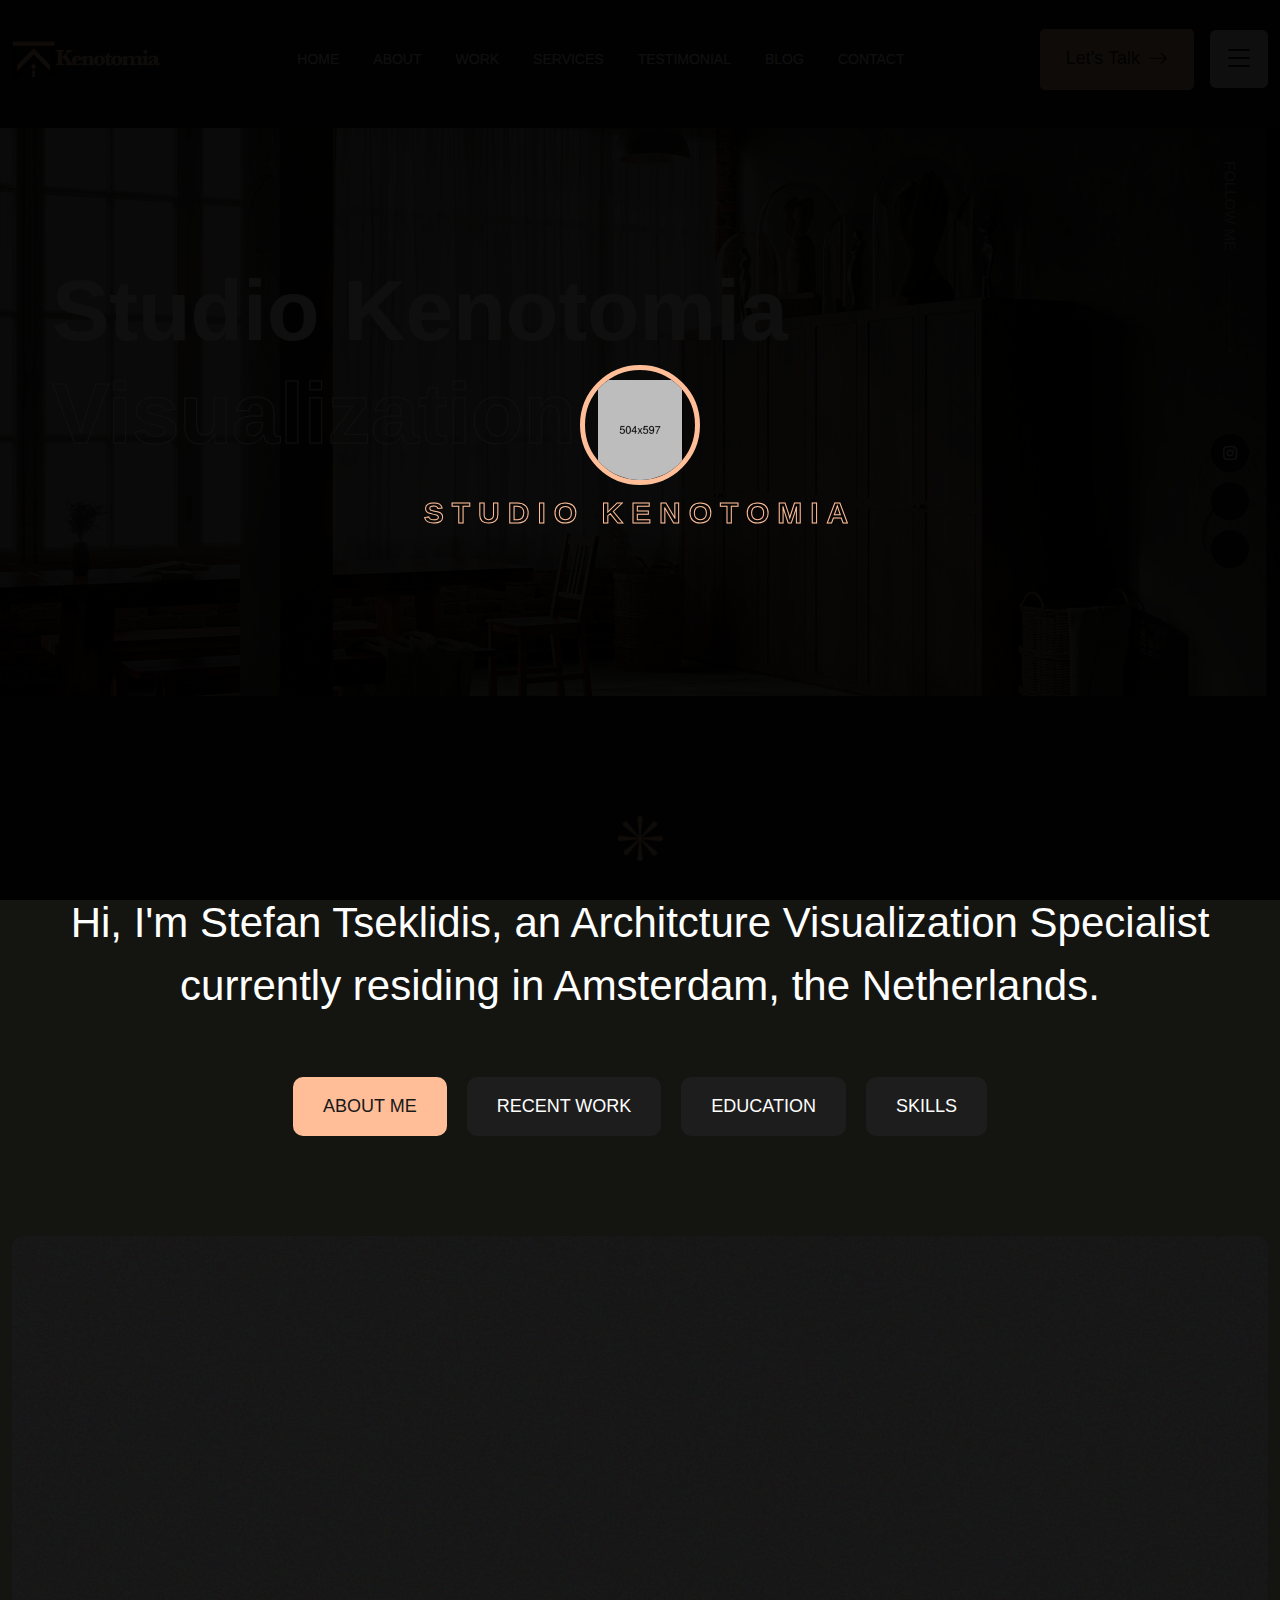
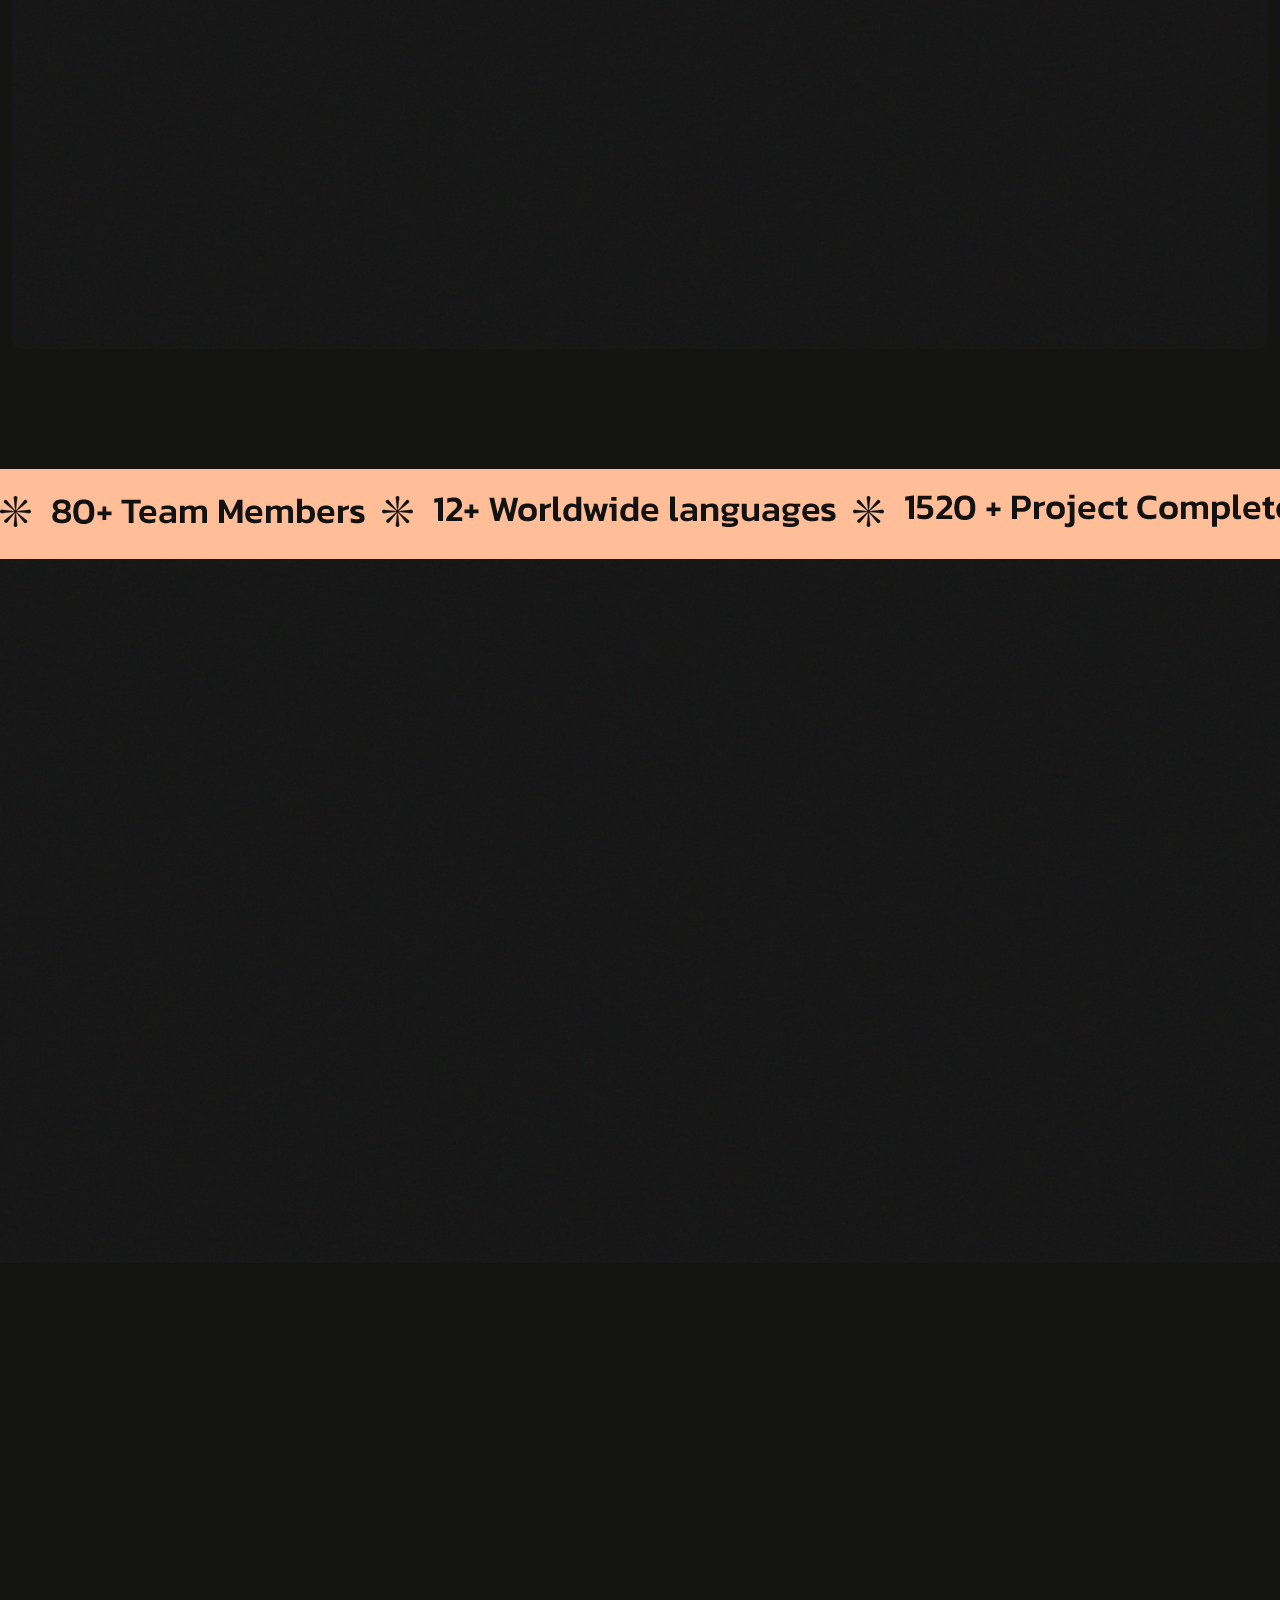
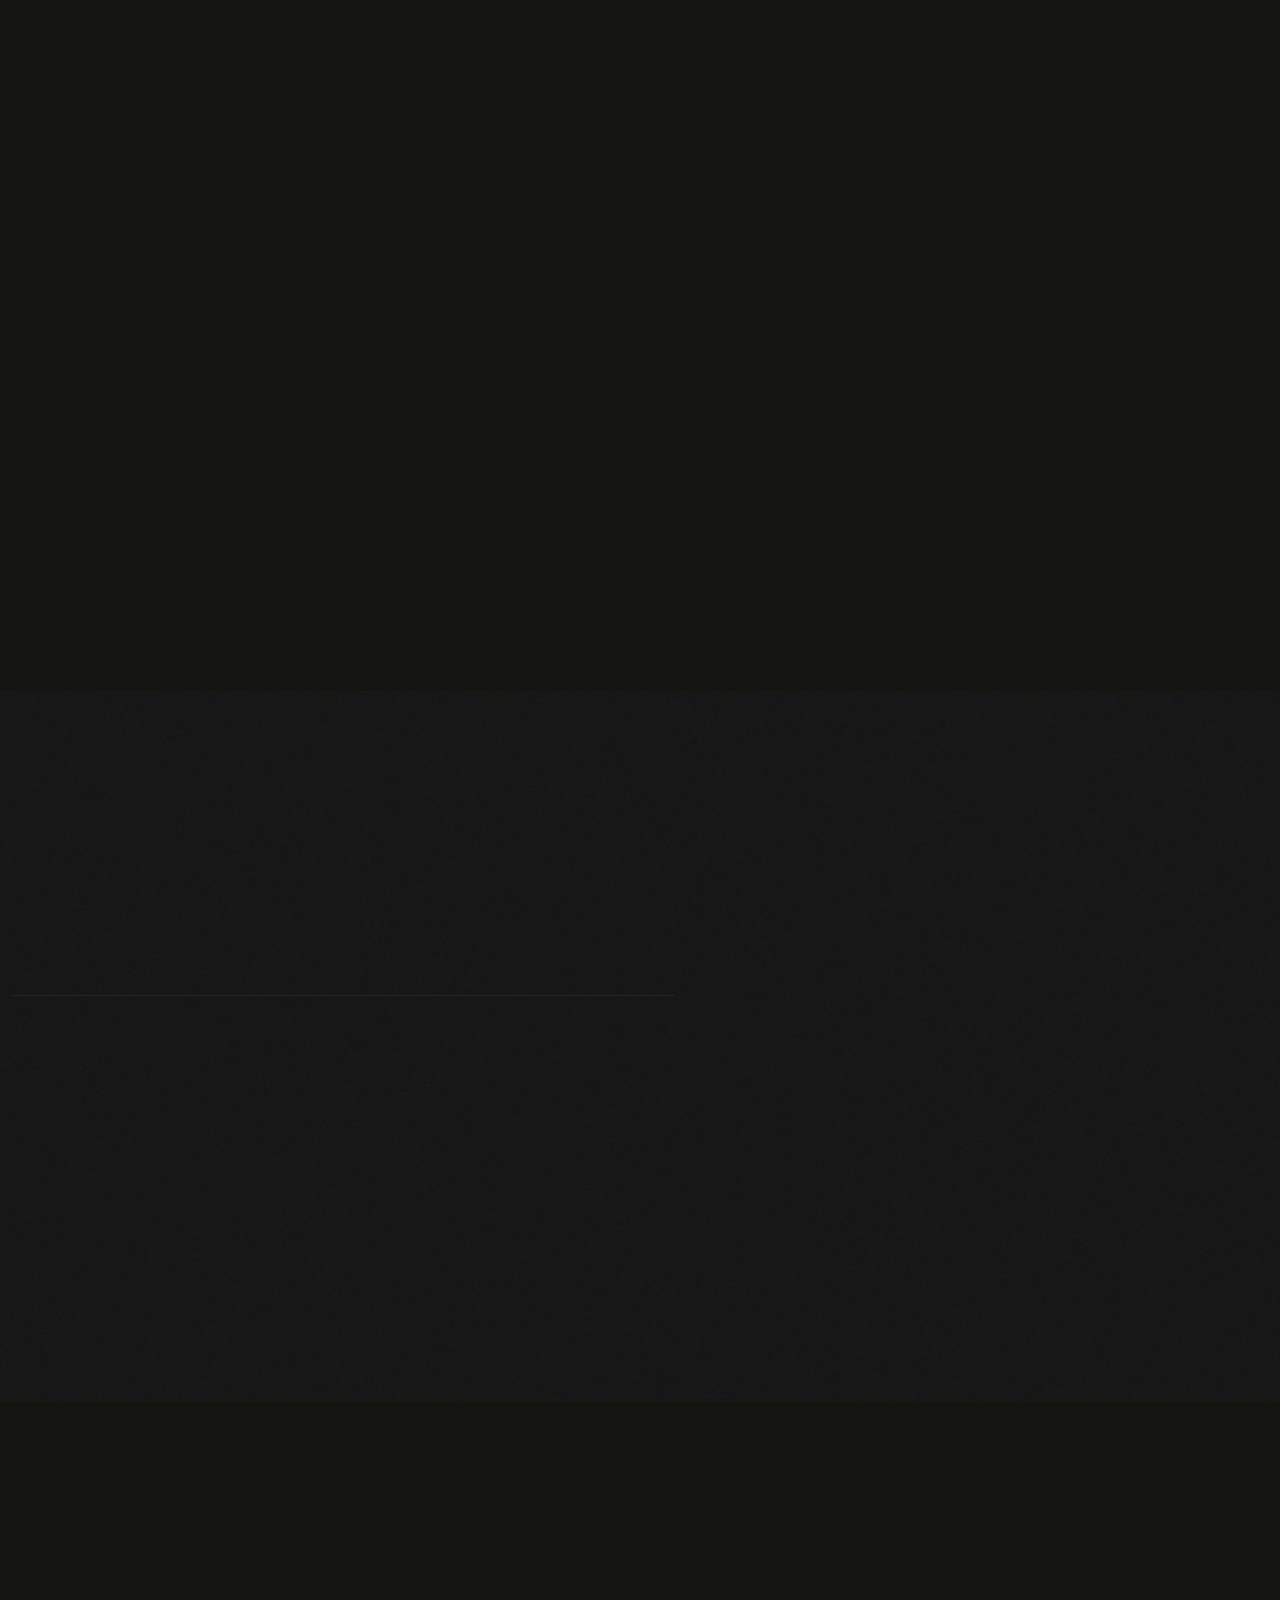
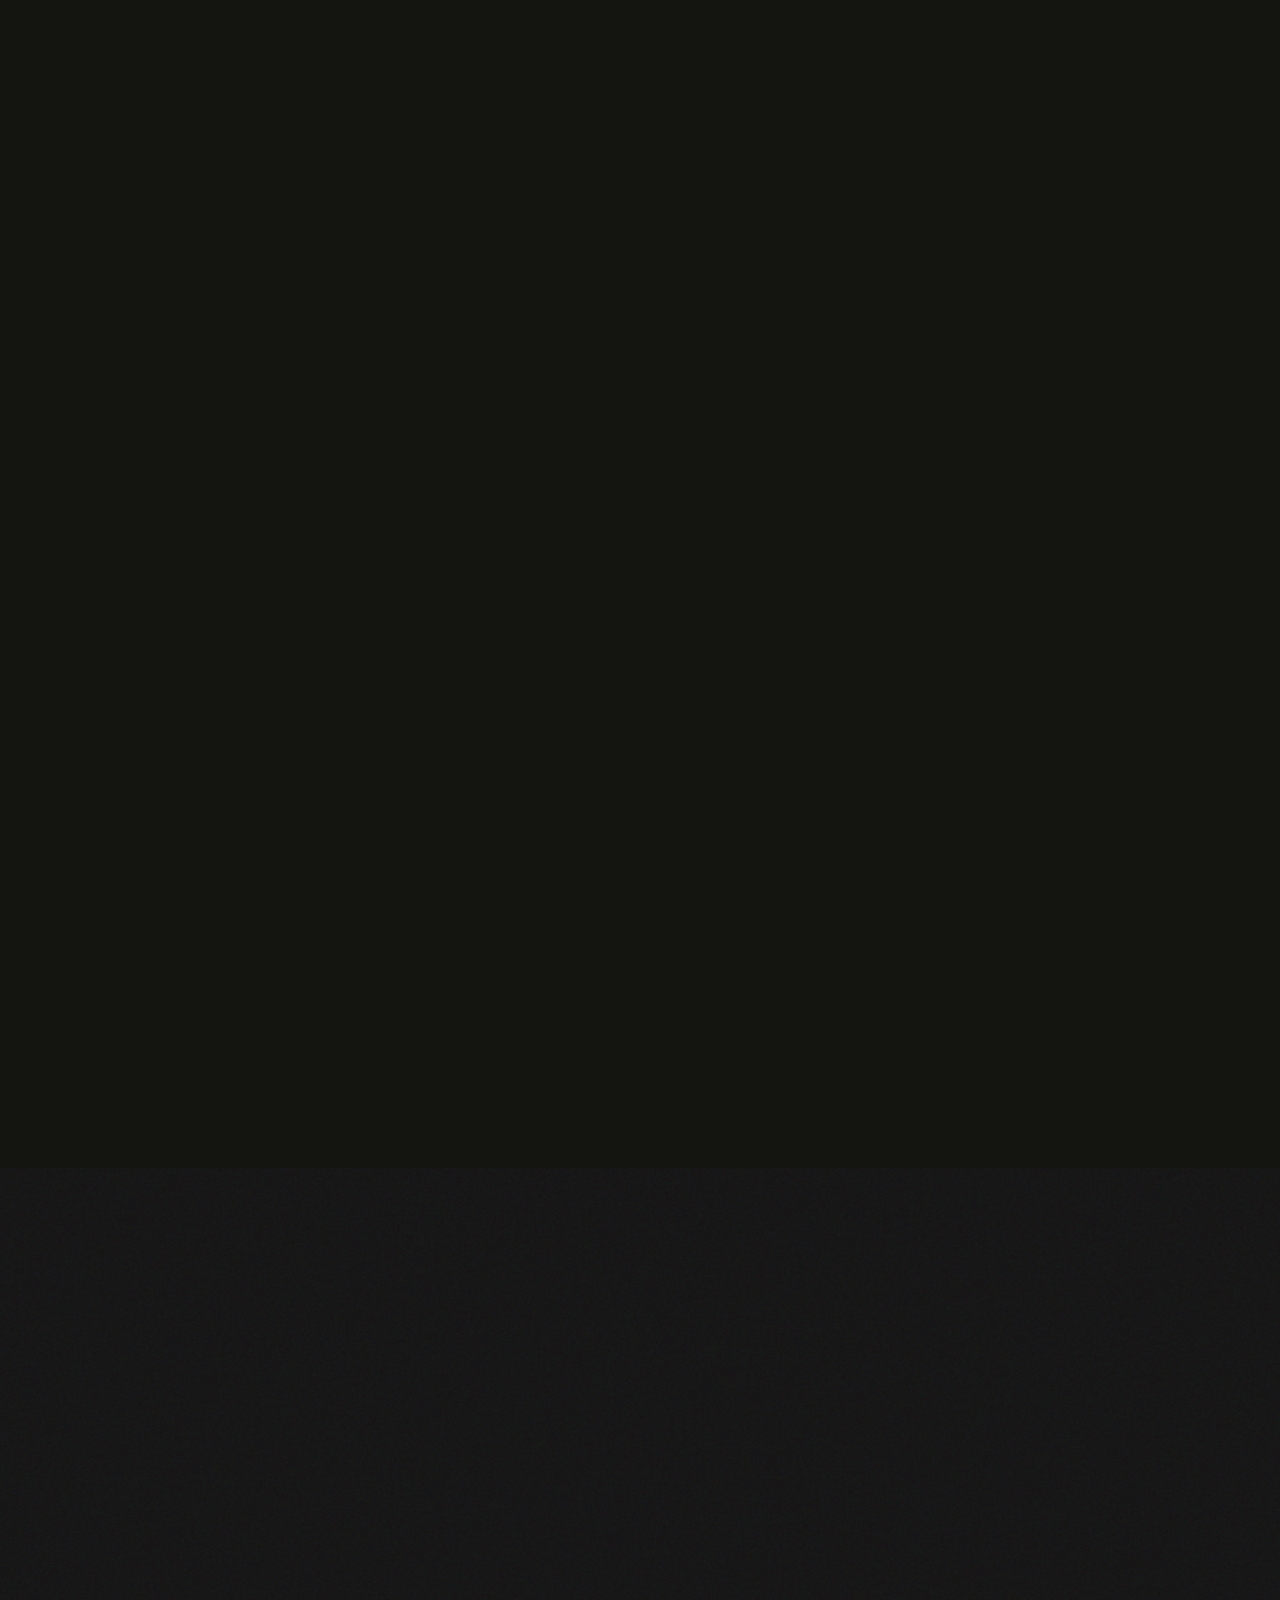
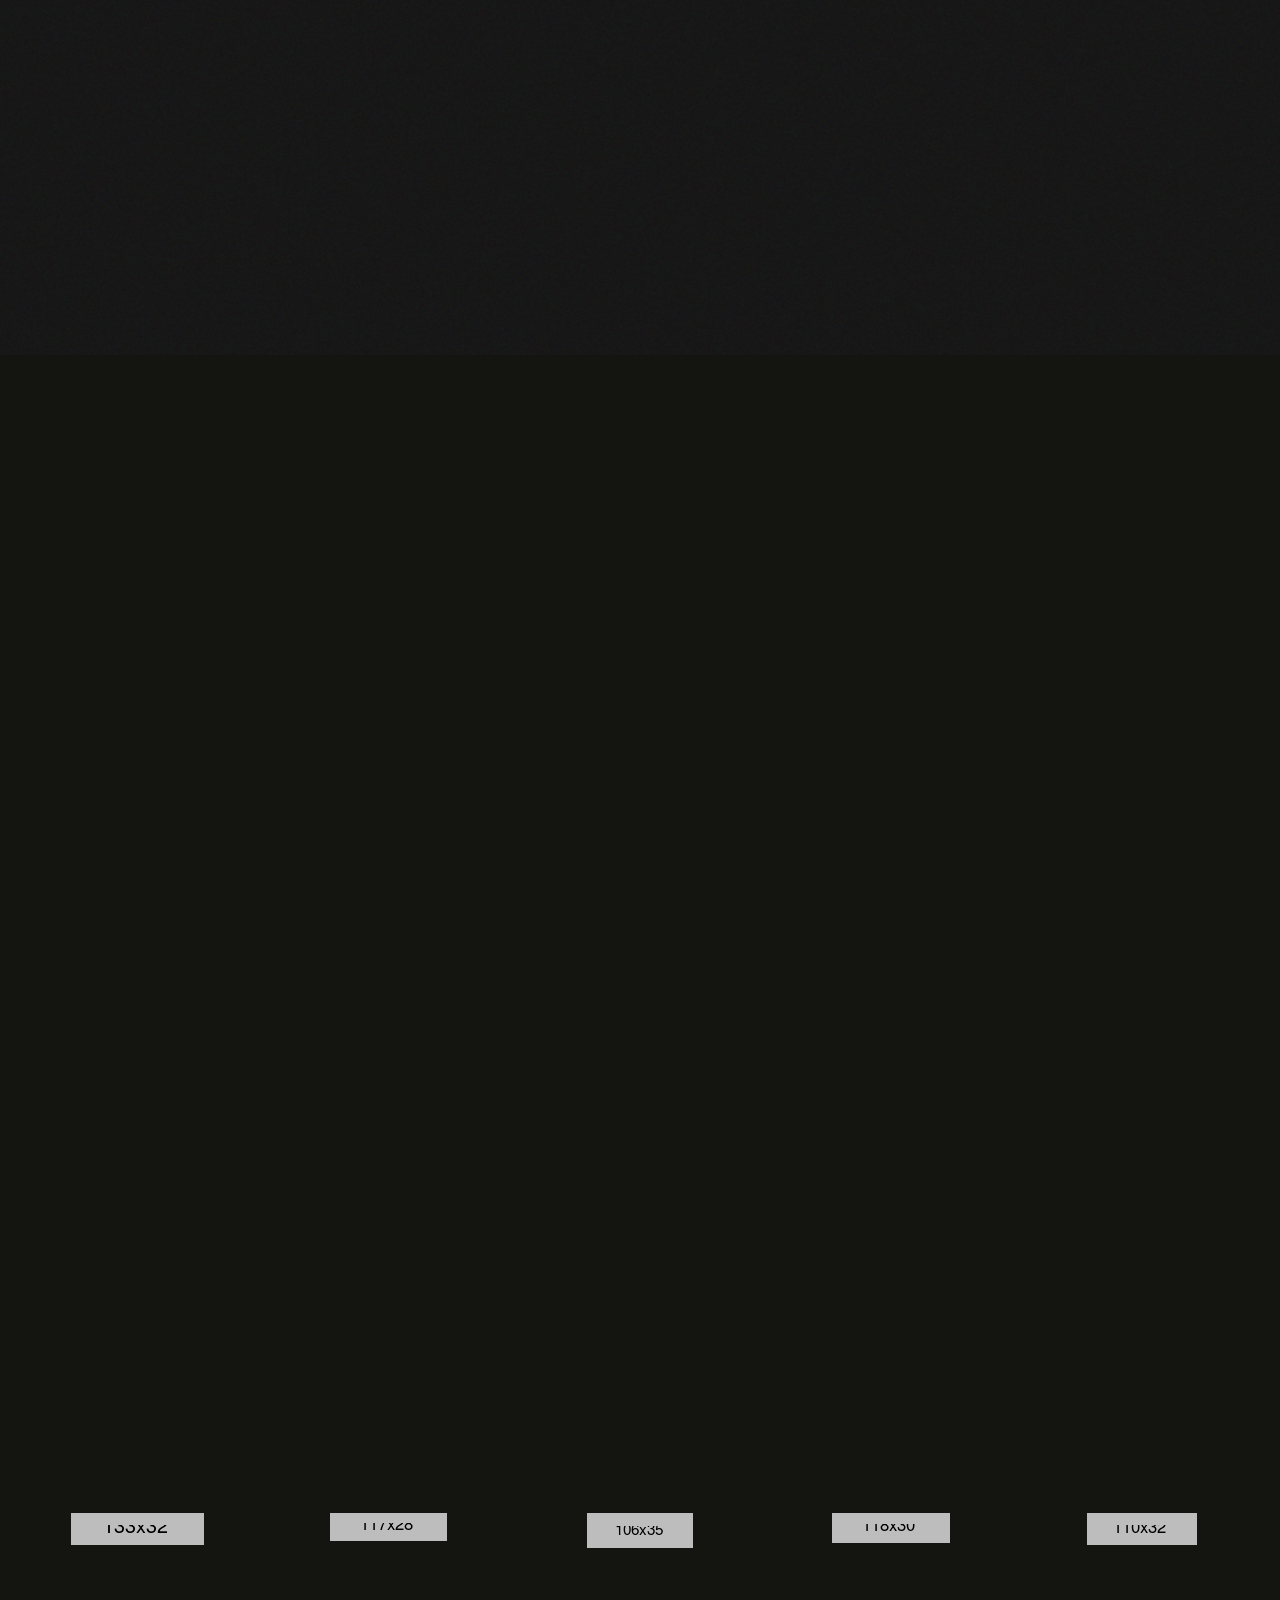
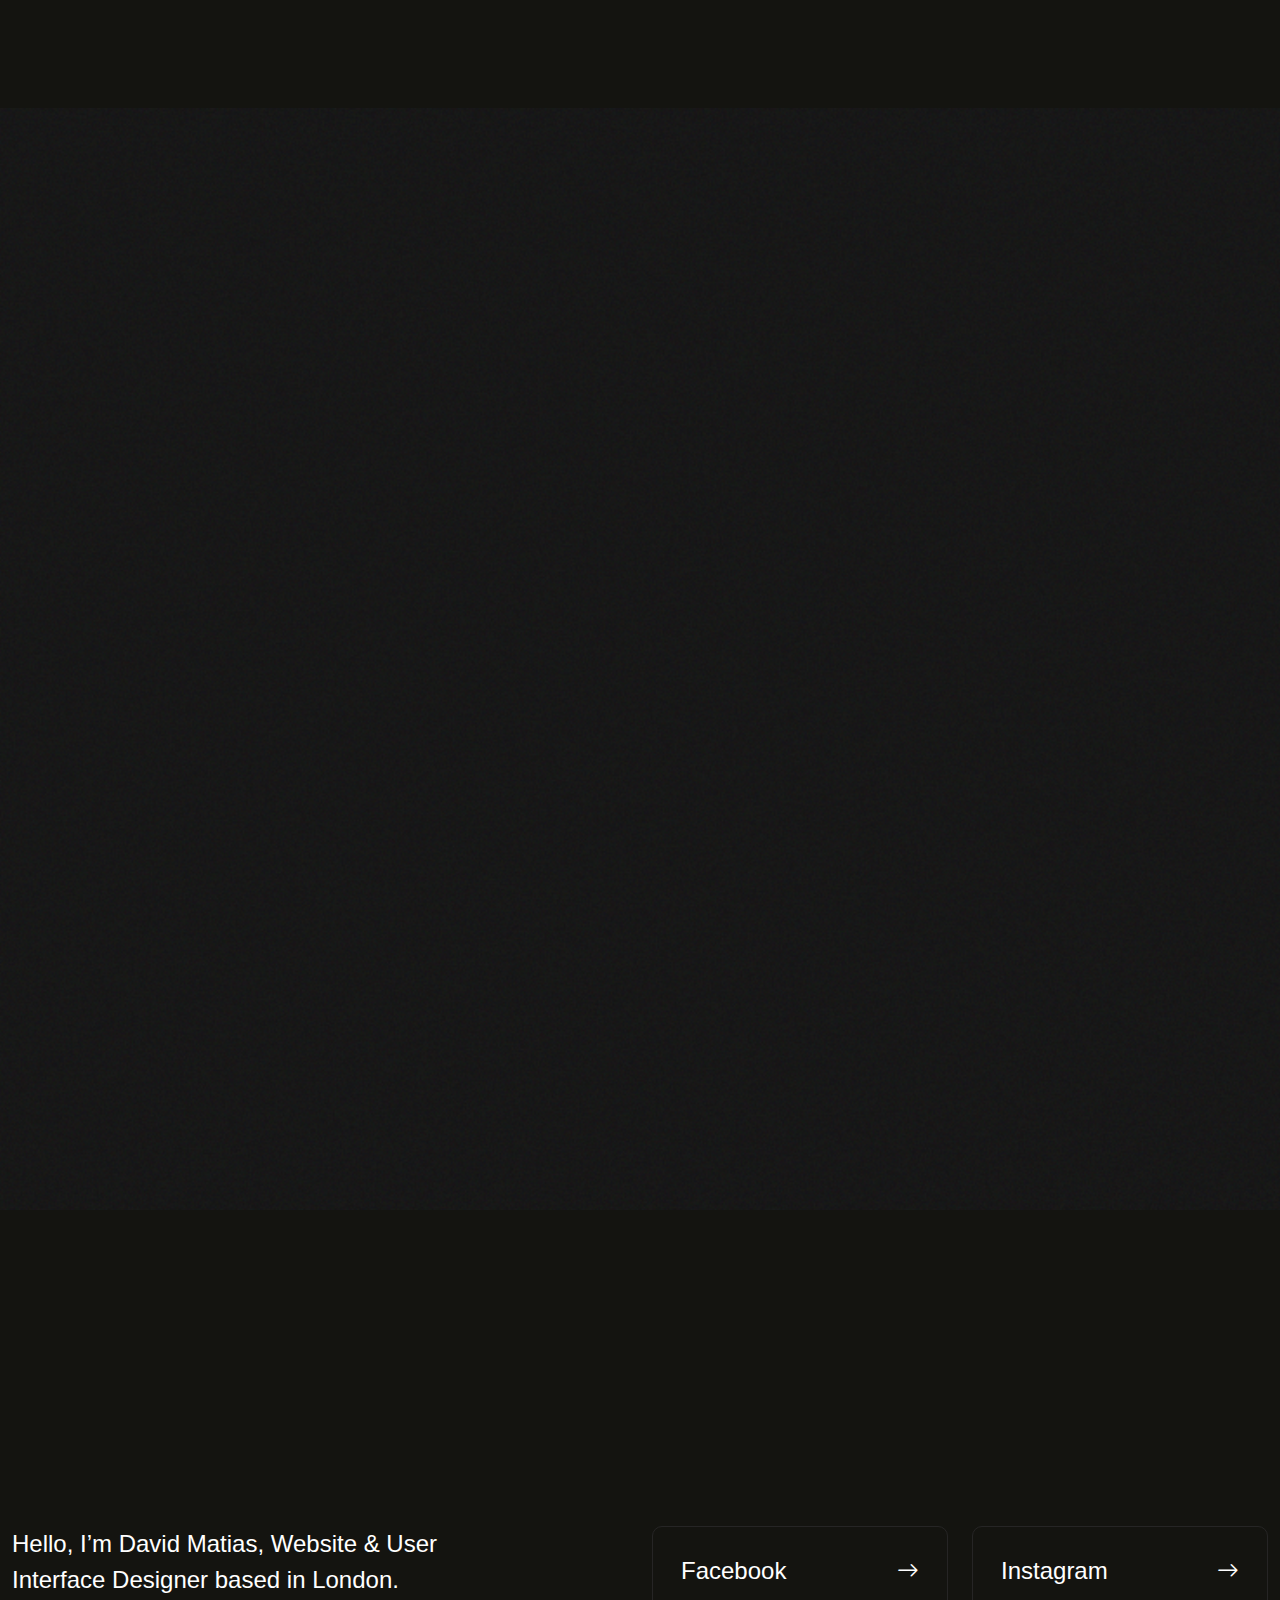
==== index.html @ b45e15c3 "d" ====
<!DOCTYPE html>
<html lang="en">
<head>
   <!--<< Required meta tags >>-->
   <meta charset="UTF-8">
   <meta http-equiv="X-UA-Compatible" content="IE=edge">
   <meta name="viewport" content="width=device-width, initial-scale=1.0">
   <!--<< Title >>-->
   <title>Stefan - Visualization Portfolio</title>
   <!--<< Favcion >>-->
   <link rel="shortcut icon" href="assets/img/logo/favicon.png">
   <!--<< Bootstrap min.css >>-->
   <link rel="stylesheet" href="assets/css/bootstrap.min.css">
   <!--<< Aos animation css >>-->
   <link rel="stylesheet" href="assets/css/aos.css">
   <!--<< Main.css >>-->
   <link rel="stylesheet" href="assets/css/main.css">
</head>
<body>

<!--<< Preloader >>-->
<div class="preloader__matias">
   <div class="box text-center">
      <div class="matias mb-10">
         <img src="assets/img/banner/banner-man.png" alt="img">
      </div>
      <span class="fz-30 mati fw-600 text-uppercase">
         Studio Kenotomia
      </span>
   </div>
</div>
<!--<< Preloader >>--> 
   


<!--<< banner >>-->
<section class="banner__section">
   <!--<< Header v-1 >>-->
   <header class="header-section">
      <div class="container">
         <div class="header-wrapper">
            <div class="main__logo">
               <a href="index.html" class="logo">
                  <img src="assets/img/logo/logo.png" alt="logo">
               </a>
            </div>
            <ul class="main-menu">
               <li>
                  <a href="index.html">
                     Home
                  </a>
               </li>
               <li>
                  <a href="#about">
                     About
                  </a>
               </li>
               <li>
                  <a href="#prot">
                     Work
                  </a>
               </li>
               <li>
                  <a href="#services">
                     Services
                  </a>
                  <ul class="sub-menu">
                     <li>
                        <a href="service.html">
                           Service
                        </a>
                     </li>
                     <li>
                        <a href="service-details.html">
                           Service Details
                        </a>
                     </li>
                  </ul>
               </li>
               <li>
                  <a href="#testi">
                     Testimonial
                  </a>
               </li>
               <li>
                  <a href="javascript:void(0)">
                     Blog 
                  </a>
                  <ul class="sub-menu">
                     <li class="subtwohober">
                        <a href="blog.html">Blog</a>
                     </li>
                     <li><a href="blog-details.html">Blog Details</a></li>
                  </ul>
               </li>
               <li>
                  <a href="contact.html">
                     Contact
                  </a>
               </li>
            </ul>
            <div class="menu__components d-flex align-items-center">
               <a href="contact.html" class="d-flex fw-500 cmn--btn align-items-center gap-2">
                  <span class="get__text">
                     Let's Talk
                  </span>
                  <span>
                     <i class="bi bi-arrow-right fz-20"></i>                       
                  </span>
               </a>
               <div class="header-bar d-lg-none">
                  <span></span>
                  <span></span>
                  <span></span>
               </div>
               <div class="remove__click">
                  <i class="bi bi-list"></i>
               </div>
            </div>
         </div>
      </div>
   </header>
   <!--<< Header v-1 >>-->
   <div class="container">
      <div class="row g-4">
         <div class="col-lg-8">
            <div class="banner__content">

               <h1>
                 <span class="hone"> Studio Kenotomia</span>
                  <span class="d-block designers" data-text="Visualization">Visualization</span>
               </h1>

            </div>
         </div>

      </div>
   </div>
   <div class="banner__leftinfo">
     
      <div class="right__infoscroll">
         <a href="#prot" class="scroll">
            My work
         </a>
         <a href="#prot" class="scroll__bar">
            <img src="assets/img/banner/scroll-down.png" alt="img">
         </a>
      </div>
   </div>
   <div class="banner__rightinfo">
      <div class="right__infoscroll">
         <a href="#0" class="scroll">
            Follow Me
         </a>
         <a href="#0" class="scroll__bar">
            <img src="assets/img/banner/scroll-down.png" alt="img">
         </a>
      </div>
      <div class="banner__xlsocial">
         <ul class="banner__soci d-grid justify-content-center">
            <li>
               <a href="https://www.instagram.com/studio_kenotomia/" target="_blank">
                  <i class="bi bi-instagram"></i>
               </a>
            </li>
            <li>
               <a href="https://www.fiverr.com/stefantsek" target="_blank" class="custom-icon fiver-icon">
                  f
               </a>
            </li>
            <li>
               <a href="https://www.upwork.com/freelancers/~017eb694566ba6c12c" target="_blank" class="custom-icon upwork-icon">
                  U
               </a>
            </li>
         </ul>
      </div>
   </div>
   
   
</section>
<!--<< banner >>-->


<!--<< text slide v1 >>-->

<!--<< about personal >>-->
<section class="about__section pt-120 pb-120" id="about">
   <div class="container">
      <div class="personal__head text-center">
         <img src="assets/img/about/section-star.png" class="mb-30" alt="star">
         <p class="descrp">
            Hi, I'm Stefan Tseklidis, an Architcture Visualization Specialist currently residing in Amsterdam, the Netherlands.
         </p>
      </div>
      <div class="singletab">
         <ul class="tablinks">
             <li class="nav-links active">
                 <button class="tablink">About Me</button>
             </li>
             <li class="nav-links">
                 <button class="tablink">Recent Work</button>
             </li>
             <li class="nav-links">
                 <button class="tablink">Education</button>
             </li>
             <li class="nav-links">
                 <button class="tablink">Skills</button>
             </li>
         </ul>
         <div class="tabcontents">
             <div class="tabitem active">
               <div class="about__v1wrap">
                  <div class="row g-4 align-items-lg-start align-items-center">
                     <div class="col-lg-5">
                        <div class="about__onethumb" data-aos="zoom-in" data-aos-duration="500">
                           <img src="assets/img/banner/me.png" alt="img">
                        </div>
                     </div>
                     <div class="col-lg-7">
                        <div class="about__onecontent">
                           <h2 class="h2-head" data-aos="fade-up"
                           data-aos-duration="500">
                              Personal Info
                           </h2>
                           <p class="p-descrip" data-aos="fade-up"
                           data-aos-duration="500">
                           🌟 Hi, I'm Stefanos Tseklidis! 🌟

                           I'm a passionate 3D Architectural Visualization Artist with a strong focus on creating photorealistic renders for both interior and exterior projects. With over 7 years of experience working with 3D software like 3ds Max, V-Ray, and Corona Renderer, I help bring architectural visions to life with stunning detail and accuracy. Whether you need sleek modern interiors or expansive exteriors, I’m here to turn your blueprints and ideas into compelling, high-quality visuals. 🏠✨
                           </p>
                           <div class="about__contactwrap">
                              <div class="row g-4">
                                 <div class="col-xxl-6 col-xl-6 col-lg-12 col-md-6" data-aos="zoom-in">
                                    <div class="abox">
                                       <div class="about__contbox__item">
                                          <span class="ptext fz-18 mb-20 d-block">
                                             Email
                                          </span>
                                          <a href="#0">
                                             stefantseklidis@gmail.com
                                          </a>
                                       </div>
                                    </div>
                                 </div>
                              
                                 <div class="col-xxl-6 col-xl-6 col-lg-12 col-md-6" data-aos="zoom-in">
                                    <div class="abox">
                                       <div class="about__contbox__item">
                                          <span class="ptext fz-18 mb-20 d-block">
                                             Address
                                          </span>
                                          <a href="#0">
                                             Amsterdam, The Netherlands
                                          </a>
                                       </div>
                                    </div>
                                 </div>
                                 <div class="col-xxl-6 col-xl-6 col-lg-12 col-md-6" data-aos="zoom-in">
                                    <div class="abox">
                                       <div class="about__contbox__item">
                                          <span class="ptext fz-18 mb-20 d-block">
                                             Follow
                                          </span>
                                          <ul class="d-flex align-items-center gap-2 gap-xl-4">
                                             <li>
                                                <a href="https://www.instagram.com/studio_kenotomia/" target="_blank">
                                                   <i class="bi bi-instagram"></i>
                                                </a>
                                             </li>
                                             <li>
                                                <a href="https://www.fiverr.com/stefantsek" target="_blank" class="custom-icon fiver-icon">
                                                   f
                                                </a>
                                             </li>
                                             <li>
                                                <a href="https://www.upwork.com/freelancers/~017eb694566ba6c12c" target="_blank" class="custom-icon upwork-icon">
                                                   U
                                                </a>
                                             </li>
                                          </ul>
                                       </div>
                                    </div>
                                 </div>
                              
                              </div>
                           </div>
                        </div>
                     </div>
                  </div>
               </div>
             </div>
             <div class="tabitem">
               <div class="about__v1wrap">
                  <div class="row g-4 align-items-lg-start align-items-center">
                     <div class="col-lg-5">
                        <div class="about__onethumb">
                           <img src="assets/img/about/personal-infothumb.png" alt="img">
                        </div>
                     </div>
                     <div class="col-lg-7">
                        <div class="about__onecontent">
                           <h2>Recent Work</h2>
                           <p>
                              This space draws inspiration from the industrial aesthetic of New York City loft apartments, blending raw concrete and exposed beams with a warm, inviting ambiance. The large, grid-patterned windows flood the room with natural light, highlighting the textures of brick and tile that create a balanced contrast between rugged and refined. My goal was to capture a sense of openness and simplicity, while incorporating elements that evoke both timelessness and urban sophistication.
                           </p>
                        </div>
                     </div>
                  </div>
               </div>
            </div>
            
            <div class="tabitem">
               <div class="about__v1wrap">
                 <div class="row g-4 align-items-lg-start align-items-center">
                   <div class="col-lg-5">
                     <!-- Content if any -->
                   </div>
                   <div class="col-lg-7">
                     <div class="about__onecontent">
                       <h2>My Education</h2>
                       <p>
                         I completed my Abitur at the German School of Thessaloniki, where I developed a strong foundation for my studies. After one year of exploring product design engineering at The Hague University of Applied Sciences, I am now in my final year of mechanical engineering at the Vrije Universiteit Amsterdam. My education is enriched by specialized architecture courses, including ArchAcademia's programs in Cinema4D & Chaos Corona, 3D lighting, and furniture rendering, as well as a certificate in architectural and engineering drawings from Udemy. With my background in statics and engineering, I bring a solid understanding of the structural principles behind architectural design.
                       </p>
                       <div class="exprience__box mt-30">
                         <div class="exri__item" style="display: flex; align-items: center; text-align: center;">
                           <span class="fz-18 fw-500 base" style="flex: 1;">2011-2019</span>
                           <div class="expri__cont" style="flex: 2;">
                             <h4 class="mb-15 text-white">Abitur</h4>
                             <p class="fz-18 pra d-block">German School Thessaloniki</p>
                           </div>
                         </div>
                         <div class="exri__item" style="display: flex; align-items: center; text-align: center;">
                           <span class="fz-18 fw-500 base" style="flex: 1;">2020-2021</span>
                           <div class="expri__cont" style="flex: 2;">
                             <h4 class="mb-15 text-white">BA Product Design Engineering</h4>
                             <p class="fz-18 pra d-block">The Hague University of Applied Sciences</p>
                           </div>
                         </div>
                         <div class="exri__item" style="display: flex; align-items: center; text-align: center;">
                           <span class="fz-18 fw-500 base" style="flex: 1;">2022-2025</span>
                           <div class="expri__cont" style="flex: 2;">
                             <h4 class="mb-15 text-white">Mechanical Engineering</h4>
                             <p class="fz-18 pra d-block">Vrije Universiteit Amsterdam / University of Twente</p>
                           </div>
                         </div>
                       </div>
                     </div>
                   </div>
                 </div>
               </div>
             </div>
             
            
             <div class="tabitem">
               <div class="about__v1wrap">
                  <div class="row g-4 align-items-lg-start align-items-center">
                     <div class="col-lg-5">
                        
                     </div>
                     <div class="col-lg-7">
                        <div class="about__onecontent">
                           <h2>
                              My Skills
                           </h2>
                           <p>
                              Neque porro quisquam est, qui dolorem ipsum quia dolor sit consectetur, aliquam quaerats voluptatem. Ut enim ad minima veniam, exercitationem laboriosam, nisi ut aliquid ex ea autem velit esse quam nihil
                           </p>
                           <div class="about__contactwrap">
                              <div class="row g-4">
                                 <div class="col-xxl-6 col-xl-6 col-lg-12 col-md-6">
                                    <div class="abox myskill__item">
                                       <div class="thumb">
                                          <img src="assets/img/about/figma.png" alt="img">
                                       </div>
                                       <div class="mys">
                                          <span class="ptext fz-18 mb-15 d-block">
                                             Figma
                                          </span>
                                          <h1 class="fw-600">
                                             90%
                                          </h1>
                                       </div>
                                    </div>
                                 </div>
                                 <div class="col-xxl-6 col-xl-6 col-lg-12 col-md-6">
                                    <div class="abox myskill__item">
                                       <div class="thumb">
                                          <img src="assets/img/about/word.png" alt="img">
                                       </div>
                                       <div class="mys">
                                          <span class="ptext fz-18 mb-15 d-block">
                                             Wordpress
                                          </span>
                                          <h1 class="fw-600">
                                             95%
                                          </h1>
                                       </div>
                                    </div>
                                 </div>
                                 <div class="col-xxl-6 col-xl-6 col-lg-12 col-md-6">
                                    <div class="abox myskill__item">
                                       <div class="thumb">
                                          <img src="assets/img/about/html.png" alt="img">
                                       </div>
                                       <div class="mys">
                                          <span class="ptext fz-18 mb-15 d-block">
                                             HTML
                                          </span>
                                          <h1 class="fw-600">
                                             85%
                                          </h1>
                                       </div>
                                    </div>
                                 </div>
                                 <div class="col-xxl-6 col-xl-6 col-lg-12 col-md-6">
                                    <div class="abox myskill__item">
                                       <div class="thumb">
                                          <img src="assets/img/about/boot.png" alt="img">
                                       </div>
                                       <div class="mys">
                                          <span class="ptext fz-18 mb-15 d-block">
                                             Bootstrap
                                          </span>
                                          <h1 class="fw-600">
                                             97%
                                          </h1>
                                       </div>
                                    </div>
                                 </div>
                              </div>
                           </div>
                        </div>
                     </div>
                  </div>
               </div>
             </div>
         </div>
     </div>
   </div>
</section>
<!--<< about personal >>-->

<!--<< text slide v2 >>-->
<div class="marquee-wrapper text-slider">
   <div class="marquee-inner to-right">
      <ul class="marqee-list d-flex">
            <li class="marquee-item">
                <img src="assets/img/banner/ts5.png" alt="text-slide"> <span class="stroke-text"><img src="assets/img/banner/ts6.png" alt="text-slide"></span>
                <img src="assets/img/banner/ts7.png" alt="text-slide"> <span class="stroke-text"><img src="assets/img/banner/ts8.png" alt="text-slide"></span>
                <img src="assets/img/banner/ts5.png" alt="text-slide"> <span class="stroke-text"><img src="assets/img/banner/ts6.png" alt="text-slide"></span>
                <img src="assets/img/banner/ts7.png" alt="text-slide"> <span class="stroke-text"><img src="assets/img/banner/ts8.png" alt="text-slide"></span>
                <img src="assets/img/banner/ts5.png" alt="text-slide"> <span class="stroke-text"><img src="assets/img/banner/ts6.png" alt="text-slide"></span>
                <img src="assets/img/banner/ts7.png" alt="text-slide"> <span class="stroke-text"><img src="assets/img/banner/ts8.png" alt="text-slide"></span>
            </li>
      </ul>
   </div>
</div>
<!--<< text slide v2 >>-->

<!--<< our aword >>-->
<section class="awoard__section">
   <div class="container">
      <div class="award__wraper table-responsive" data-aos="fade-up"
      data-aos-duration="2000">
         <table class="table w-100">
            <tbody>
               <tr>
                  <td>
                     <span class="table__title">
                        Our Awards
                     </span>
                  </td>
                  <td class="cusnoe">
                     
                  </td>
                  <td class="text-end">
                     <a href="#0" class="d-flex table__view justify-content-end align-items-center base gap-2">
                        <span>
                           View My Work
                        </span>
                        <i class="bi bi-arrow-right"></i>
                     </a>
                  </td>
                </tr>
              <tr>
                <td>Site Of The Day</td>
                <td>Css & Animation</td>
                <td class="text-end">2018</td>
              </tr>
              <tr>
               <td>Best Business Model</td>
               <td>New Strategy</td>
               <td class="text-end">2019</td>
             </tr>
             <tr>
               <td>Motion Graphic</td>
               <td>3D & Visual Effect</td>
               <td class="text-end">2020</td>
             </tr>
             <tr>
               <td>Video Design</td>
               <td>Css & Animation</td>
               <td class="text-end">2022</td>
             </tr>
            </tbody>
          </table>
      </div>
   </div>
</section>
<!--<< our aword >>-->

<!--<< project one >>-->
<section class="project__section pt-120 pb-120" id="prot">
   <div class="container">
      <div class="project__head text-center">
         <span class="common__sub" data-aos="fade-down" data-aos-duration="1000">
           Complete Project 
         </span>
         <h2 class="fw-500" data-aos="fade-down" data-aos-duration="2000">
            Look at my portfolio and give me your feedback
         </h2>
      </div>
      <div class="row g-4">
         <div class="col-12">
            <!-- First Project Item -->
            <div class="project__item cus__mb60" data-aos="fade-up" data-aos-duration="1000">
               <a href="assets/img/project/pro1.png" class="thumb mb-30 imgc">
                  <img src="assets/img/project/pro1.png" alt="img">
               </a>
               <div class="content d-flex align-items-center justify-content-between gap-2">
                  <a href="portfolio.html" class="left__cont">
                     <span class="base mb-2 mb-xxl-3 d-block text-uppercase">Product Design</span>
                     <h3>Brand Identity & Motion Design</h3>
                  </a>
                  <a href="assets/img/project/pro1.png" class="common__icon imgc">
                     <i class="bi bi-arrow-up-right"></i>
                  </a>
               </div>
            </div>
            <!-- Second Project Item -->
            <div class="project__item cus__mb60" data-aos="fade-up" data-aos-duration="1000">
               <a href="assets/img/project/pro3.png" class="thumb mb-30 imgc">
                  <img src="assets/img/project/pro3.png" alt="img">
               </a>
               <div class="content d-flex align-items-center justify-content-between gap-2">
                  <a href="portfolio.html" class="left__cont">
                     <span class="base mb-2 mb-xxl-3 d-block text-uppercase">Product Design</span>
                     <h3>Design & Branding Mockup</h3>
                  </a>
                  <a href="assets/img/project/pro3.png" class="common__icon imgc">
                     <i class="bi bi-arrow-up-right"></i>
                  </a>
               </div>
            </div>
            <!-- Third Project Item -->
            <div class="project__item" data-aos="fade-up" data-aos-duration="1000">
               <a href="assets/img/project/pro5.png" class="thumb mb-30 imgc">
                  <img src="assets/img/project/pro5.png" alt="img">
               </a>
               <div class="content d-flex align-items-center justify-content-between gap-2">
                  <a href="portfolio.html" class="left__cont">
                     <span class="base mb-2 mb-xxl-3 d-block text-uppercase">UI/UX Design</span>
                     <h3>Mobile Application Development</h3>
                  </a>
                  <a href="assets/img/project/pro5.png" class="common__icon imgc">
                     <i class="bi bi-arrow-up-right"></i>
                  </a>
               </div>
            </div>
            <!-- Fourth Project Item -->
            <div class="project__item cus__mb60" data-aos="fade-up" data-aos-duration="2200">
               <a href="assets/img/project/pro2.png" class="thumb mb-30 imgc">
                  <img src="assets/img/project/pro2.png" alt="img">
               </a>
               <div class="content d-flex align-items-center justify-content-between gap-2">
                  <a href="portfolio.html" class="left__cont">
                     <span class="base mb-2 mb-xxl-3 d-block text-uppercase">Creative</span>
                     <h3>Paper & Book Covers Design</h3>
                  </a>
                  <a href="assets/img/project/pro2.png" class="common__icon imgc">
                     <i class="bi bi-arrow-up-right"></i>
                  </a>
               </div>
            </div>
            <!-- Fifth Project Item -->
            <div class="project__item cus__mb60" data-aos="fade-up" data-aos-duration="2200">
               <a href="assets/img/project/pro4.png" class="thumb mb-30 imgc">
                  <img src="assets/img/project/pro4.png" alt="img">
               </a>
               <div class="content d-flex align-items-center justify-content-between gap-2">
                  <a href="portfolio.html" class="left__cont">
                     <span class="base mb-2 mb-xxl-3 d-block text-uppercase">Design & Branding</span>
                     <h3>Creative Graphics Design</h3>
                  </a>
                  <a href="assets/img/project/pro4.png" class="common__icon imgc">
                     <i class="bi bi-arrow-up-right"></i>
                  </a>
               </div>
            </div>
            <!-- Sixth Project Item -->
            <div class="project__item" data-aos="fade-up" data-aos-duration="2200">
               <a href="assets/img/project/pro6.png" class="thumb mb-30 imgc">
                  <img src="assets/img/project/pro6.png" alt="img">
               </a>
               <div class="content d-flex align-items-center justify-content-between gap-2">
                  <a href="portfolio.html" class="left__cont">
                     <span class="base mb-2 mb-xxl-3 d-block text-uppercase">Mockup Design</span>
                     <h3>Brand Identity & Motion Design</h3>
                  </a>
                  <a href="assets/img/project/pro6.png" class="common__icon imgc">
                     <i class="bi bi-arrow-up-right"></i>
                  </a>
               </div>
            </div>
         </div>
      </div>
      <div class="custom__hover">
         <a href="portfolio-details.html" class="hover__circle mauto" data-aos="zoom-out-down" data-aos-duration="2000">
            <span class="box">
               <i class="bi bi-arrow-up-right"></i>
               <span class="textmore"> 
                  Click More Work
               </span>
            </span>
         </a>
      </div>
   </div>
</section>

<!--<< project one >>-->

<!--<< project metting one >>-->
<section class="project__metting overhid pt-120 pb-120">
   <div class="container">
      <div class="row g-4 align-items-center">
        <div class="col-lg-7">
         <div class="pro__metting__content">
            <div class="project__head">
               <span class="common__sub" data-aos="fade-down" data-aos-duration="1000">
                 Need a Project? 
               </span>
               <h2 class="fw-500" data-aos="fade-down" data-aos-duration="1600">
                  Let's work together. fixed 
                  a meeting
               </h2>
            </div>
            <div class="about__contbox__item pb-30" data-aos="fade-up" data-aos-duration="1000">
               <span class="icon">
                  <i class="bi bi-envelope"></i>
               </span>
               <span class="box">
                  <span class="ptext fz-18 mb-1 d-block">
                     Email
                  </span>
                  <a href="#0">
                     davidmatias333@gmail.com
                  </a>
               </span>
            </div>
            <div class="about__contbox__item pb-30 pt-30" data-aos="fade-up" data-aos-duration="1500">
               <span class="icon">
                  <i class="bi bi-geo-alt"></i>
               </span>
               <span class="box">
                  <span class="ptext fz-18 mb-1 d-block">
                     Location
                  </span>
                  <a href="#0">
                     Victoria Street London, England
                  </a>
               </span>
            </div>
         </div>
        </div>
        <div class="col-lg-5">
            <div class="pro__mettingthumb" data-aos="zoom-in" data-aos-duration="2000">
               <img src="assets/img/project/project-need.png" alt="img">
            </div>
        </div>
      </div>
   </div>
</section>
<!--<< project metting one >>-->

<!--<< service >>-->
<section id="services" class="service__section overhid pt-120 pb-120">
   <div class="container">
      <div class="project__head text-center">
         <span class="common__sub" data-aos="fade-down" data-aos-duration="1000">
           Services That i Provide
         </span>
         <h2 class="fw-500" data-aos="fade-up" data-aos-duration="1200">
            My special service for your business 
            development
         </h2>
      </div>
      <div class="service__uniquewrap">
         <div class="service__unique__item pb-40 pt-40" data-aos="fade-up" data-aos-duration="1000">
            <div class="left__service">
               <div class="serial__adjust">
                  <span>
                     01
                  </span>
                  <div class="cont">
                     <h5>
                        Designer
                     </h5>
                     <h2>
                        <a href="service.html">
                           Illustration Design
                        </a>
                     </h2>
                  </div>
               </div>
               <p class="pra">
                  Duis aute irure dolor in reprehenderit in voluptate velit esse cillum dolore eu fugiat nulla pariatur. sunt in culpa qui officia deserunt mollit 
               </p>
            </div>
            <a href="service.html" class="common__icon">
               <i class="bi bi-arrow-up-right"></i>
            </a>
         </div>
         <div class="service__unique__item pb-40 pt-40" data-aos="fade-up" data-aos-duration="1200">
            <div class="left__service">
               <div class="serial__adjust">
                  <span>
                     02
                  </span>
                  <div class="cont">
                     <h5>
                        Branding
                     </h5>
                     <h2>
                        <a href="service.html">
                           Business Branding
                        </a>
                     </h2>
                  </div>
               </div>
               <p class="pra">
                  Duis aute irure dolor in reprehenderit in voluptate velit esse cillum dolore eu fugiat nulla pariatur. sunt in culpa qui officia deserunt mollit 
               </p>
           </div>
            <a href="service.html" class="common__icon">
               <i class="bi bi-arrow-up-right"></i>
            </a>
         </div>
         <div class="service__unique__item pb-40 pt-40" data-aos="fade-up" data-aos-duration="1400">
            <div class="left__service">
               <div class="serial__adjust">
                  <span>
                     03
                  </span>
                  <div class="cont">
                     <h5>
                        UI/UX Design
                     </h5>
                     <h2>
                        <a href="service.html">
                           Web UI/UX Design
                        </a>
                     </h2>
                  </div>
               </div>
               <p class="pra">
                  Duis aute irure dolor in reprehenderit in voluptate velit esse cillum dolore eu fugiat nulla pariatur. sunt in culpa qui officia deserunt mollit 
               </p>
           </div>
            <a href="service.html" class="common__icon">
               <i class="bi bi-arrow-up-right"></i>
            </a>
         </div>
         <div class="service__unique__item pb-40 pt-40" data-aos="fade-up" data-aos-duration="1600">
            <div class="left__service">
               <div class="serial__adjust">
                  <span>
                     04
                  </span>
                  <div class="cont">
                     <h5>
                       Web Design
                     </h5>
                     <h2>
                        <a href="service.html">
                           Application Design
                        </a>
                     </h2>
                  </div>
               </div>
               <p class="pra">
                  Duis aute irure dolor in reprehenderit in voluptate velit esse cillum dolore eu fugiat nulla pariatur. sunt in culpa qui officia deserunt mollit 
               </p>
           </div>
            <a href="service.html" class="common__icon">
               <i class="bi bi-arrow-up-right"></i>
            </a>
         </div>
         <div class="service__unique__item pb-40 pt-40" data-aos="fade-up" data-aos-duration="1800">
            <div class="left__service">
               <div class="serial__adjust">
                  <span>
                     05
                  </span>
                  <div class="cont">
                     <h5>
                        SEO Analytics
                     </h5>
                     <h2>
                        <a href="service.html">
                           Digital Marketing
                        </a>
                     </h2>
                  </div>
               </div>
               <p class="pra">
                  Duis aute irure dolor in reprehenderit in voluptate velit esse cillum dolore eu fugiat nulla pariatur. sunt in culpa qui officia deserunt mollit 
               </p>
           </div>
            <a href="service.html" class="common__icon">
               <i class="bi bi-arrow-up-right"></i>
            </a>
         </div>
      </div>
   </div>
</section>
<!--<< service >>-->

<!--<< process >>-->
<section class="process__section pt-120 pb-120">
   <div class="container">
      <div class="project__head text-center">
         <span class="common__sub" data-aos="fade-down" data-aos-duration="1000">
           Working Process 
         </span>
         <h2 class="fw-500" data-aos="fade-up" data-aos-duration="1000">
            Your dream website in just 
           <span class="d-block">
            few steps
           </span>
         </h2>
      </div>
      <div class="row g-4">
        <div class="col-lg-4 col-md-6 col-sm-6" data-aos="flip-up" data-aos-duration="500">
         <div class="process__item">
            <h2 class="white mb-24">
               Concept
            </h2>
            <p class="mb-30 pra fz-18">
               Nemo enim ipsam voluptatem voluptas sit aspernatur aut odit aut fugit, 
            </p>
            <ul>
               <li>
                  Reviewing any existing branding
               </li>
               <li>
                  Target audience and competitors research
               </li>
               <li>
                  Developing a strategy
               </li>
            </ul>
         </div>
        </div>
        <div class="col-lg-4 col-md-6 col-sm-6" data-aos="flip-up" data-aos-duration="500">
         <div class="process__item">
            <h2 class="white mb-24">
               Design
            </h2>
            <p class="mb-30 pra fz-18">
               Nemo enim ipsam voluptatem voluptas sit aspernatur aut odit aut fugit, 
            </p>
            <ul>
               <li>
                  Developing wireframes and mockup
               </li>
               <li>
                  Choosing typography, color palettes,
               </li>
               <li>
                  Refining the design
               </li>
            </ul>
         </div>
        </div>
        <div class="col-lg-4 col-md-6 col-sm-6" data-aos="flip-up" data-aos-duration="500">
         <div class="process__item">
            <h2 class="white mb-24">
               Webflow
            </h2>
            <p class="mb-30 pra fz-18">
               Nemo enim ipsam voluptatem voluptas sit aspernatur aut odit aut fugit, 
            </p>
            <ul>
               <li>
                  Testing the website thoroughly launch
               </li>
               <li>
                  Choosing typography, color palettes,
               </li>
               <li>
                  Refining the design
               </li>
            </ul>
         </div>
        </div>
      </div>
   </div>
</section>
<!--<< process >>-->

<!--<< testimonial >>-->
<section class="testimonial__section pt-120 pb-120" id="testi">
   <div class="container">
      <div class="project__head text-center">
         <span class="common__sub" data-aos="fade-up" data-aos-duration="1000">
           Testimonial 
         </span>
         <h2 class="fw-500" data-aos="fade-down" data-aos-duration="1000">
            Happy Words From Happy 
           <span class="d-block">
            Customer
           </span>
         </h2>
      </div>
      <div class="testimonial__v1wrap pb-120" data-aos="fade-up" data-aos-duration="1000">
         <div class="row justify-content-center">
            <div class="col-lg-8">
               <div class="swiper testimonial__slidewrap">
                  <div class="swiper-wrapper">
                     <div class="test__slide swiper-slide">
                        <div class="d-flex mb-40 align-items-center gap-2">
                           <i class="bi bi-star-fill ratting fz-20"></i>
                           <i class="bi bi-star-fill ratting fz-20"></i>
                           <i class="bi bi-star-fill ratting fz-20"></i>
                           <i class="bi bi-star-fill ratting fz-20"></i>
                           <i class="bi bi-star-fill ratting fz-20"></i>
                        </div>
                        <p>
                           There are many variations of passages of Lorem Ipsum available, by injected humour, or randomised words which don't look even slightly believable. If you are going to use a passage of Lorem Ipsum, you need to be hidden in middle of text. All the Lorem Ipsum generators 
                        </p>
                        <h4 class="base mb-2">
                           Shawn Beltran
                        </h4>
                        <span class="fz-18 ptext">
                           Business Owner
                        </span>
                     </div>
                     <div class="test__slide swiper-slide">
                        <div class="d-flex mb-40 align-items-center gap-2">
                           <i class="bi bi-star-fill ratting fz-20"></i>
                           <i class="bi bi-star-fill ratting fz-20"></i>
                           <i class="bi bi-star-fill ratting fz-20"></i>
                           <i class="bi bi-star-fill ratting fz-20"></i>
                           <i class="bi bi-star-fill ratting fz-20"></i>
                        </div>
                        <p>
                           There are many variations of passages of Lorem Ipsum available, by injected humour, or randomised words which don't look even slightly believable. If you are going to use a passage of Lorem Ipsum, you need to be hidden in middle of text. All the Lorem Ipsum generators 
                        </p>
                        <h4 class="base mb-2">
                           John Methcel
                        </h4>
                        <span class="fz-18 ptext">
                           Business Owner
                        </span>
                     </div>
                     <div class="test__slide swiper-slide">
                        <div class="d-flex mb-40 align-items-center gap-2">
                           <i class="bi bi-star-fill ratting fz-20"></i>
                           <i class="bi bi-star-fill ratting fz-20"></i>
                           <i class="bi bi-star-fill ratting fz-20"></i>
                           <i class="bi bi-star-fill ratting fz-20"></i>
                           <i class="bi bi-star-fill ratting fz-20"></i>
                        </div>
                        <p>
                           There are many variations of passages of Lorem Ipsum available, by injected humour, or randomised words which don't look even slightly believable. If you are going to use a passage of Lorem Ipsum, you need to be hidden in middle of text. All the Lorem Ipsum generators 
                        </p>
                        <h4 class="base mb-2">
                           Nethon Jr
                        </h4>
                        <span class="fz-18 ptext">
                           Business Owner
                        </span>
                     </div>
                  </div>
                  <div class="swiper-pagination3"></div>
               </div>
            </div>
         </div>
         <div class="quote">
            <img src="assets/img/testimonial/quote.png" alt="img">
         </div>
         <div class="man1">
            <img src="assets/img/testimonial/man1.png" alt="img">
         </div>
         <div class="man2">
            <img src="assets/img/testimonial/man3.png" alt="img">
         </div>
         <div class="man3">
            <img src="assets/img/testimonial/man2.png" alt="img">
         </div>
         <div class="test__shape">
            <img src="assets/img/testimonial/testi-arrow.png" alt="img">
         </div>
      </div>
      <div class="sponsor__area pt-120">
         <h4 class="sponsor__title" data-aos="fade-down" data-aos-duration="1000">
            More than  100+ companies  trusted us worldwide 
         </h4>
         <div class="swiper sponsor__wrap">
            <div class="swiper-wrapper">
               <div class="sponsor__slide swiper-slide">
                  <img src="assets/img/testimonial/partner1.png" alt="img">
               </div>
               <div class="sponsor__slide swiper-slide">
                  <img src="assets/img/testimonial/partner2.png" alt="img">
               </div>
               <div class="sponsor__slide swiper-slide">
                  <img src="assets/img/testimonial/partner3.png" alt="img">
               </div>
               <div class="sponsor__slide swiper-slide">
                  <img src="assets/img/testimonial/partner4.png" alt="img">
               </div>
               <div class="sponsor__slide swiper-slide">
                  <img src="assets/img/testimonial/partner6.png" alt="img">
               </div>
               <div class="sponsor__slide swiper-slide">
                  <img src="assets/img/testimonial/partner2.png" alt="img">
               </div>
            </div>
         </div>
      </div>
   </div>
</section>
<!--<< testimonial >>-->

<!--<< blog >>-->
<section class="blog__section overhid pt-120 pb-120">
   <div class="container">
      <div class="row g-4">
         <div class="col-xl-4 col-lg-3">
            <div class="project__head">
               <span class="common__sub" data-aos="fade-down" data-aos-duration="1000">
                My Blogs
               </span>
               <h2 class="fw-500 mt-3" data-aos="fade-down" data-aos-duration="1500">
                  Recent Posts
               </h2>
               <div class="blog__hoverbox">
                  <a href="blog.html" class="hover__circle wow fadeInUp" data-wow-duration="1.6s">
                     <span class="box">
                        <i class="bi bi-arrow-up-right"></i>
                        <span class="textmore"> 
                           Click More Work
                        </span>
                     </span>
                  </a>
               </div>
            </div>
         </div>
         <div class="col-xl-8 col-lg-9">
            <div class="blog__rightwrap">
               <div class="service__uniquewrap">
                  <div class="service__unique__item pb-40 pt-40" data-aos="fade-up" data-aos-duration="1000">
                     <div class="left__service">
                        <div class="serial__adjust">
                           <div class="cont">
                              <span class="dates">
                                 Sept 19, 2023
                              </span>
                              <h3>
                                 <a href="blog.html">
                                    Brand design that helps 
                                    the company grow
                                 </a>
                              </h3>
                           </div>
                        </div>
                        <a href="assets/img/blog/opa-blog.png" class="opa__thumb imgc">
                           <img src="assets/img/blog/opa-blog.png" alt="img-opa">
                        </a>
                     </div>
                     <a href="assets/img/blog/opa-blog.png" class="common__icon imgc">
                        <i class="bi bi-eye"></i>
                     </a>
                  </div>
                  <div class="service__unique__item pb-40 pt-40" data-aos="fade-up" data-aos-duration="1400">
                     <div class="left__service">
                        <div class="serial__adjust">
                           <div class="cont">
                              <span class="dates">
                                 Sept 19, 2023
                              </span>
                              <h3>
                                 <a href="blog.html">
                                    Brand design that helps 
                                    the company grow
                                 </a>
                              </h3>
                           </div>
                        </div>
                        <a href="assets/img/blog/opa-blog.png" class="opa__thumb imgc">
                           <img src="assets/img/blog/opa-blog.png" alt="img-opa">
                        </a>
                     </div>
                     <a href="assets/img/blog/opa-blog.png" class="common__icon imgc">
                        <i class="bi bi-eye"></i>
                     </a>
                  </div>
                  <div class="service__unique__item pb-40 pt-40" data-aos="fade-up" data-aos-duration="1800">
                     <div class="left__service">
                        <div class="serial__adjust">
                           <div class="cont">
                              <span class="dates">
                                 Sept 19, 2023
                              </span>
                              <h3>
                                 <a href="blog.html">
                                    Brand design that helps 
                                    the company grow
                                 </a>
                              </h3>
                           </div>
                        </div>
                        <a href="assets/img/blog/opa-blog.png" class="opa__thumb imgc">
                           <img src="assets/img/blog/opa-blog.png" alt="img-opa">
                        </a>
                     </div>
                     <a href="assets/img/blog/opa-blog.png" class="common__icon imgc">
                        <i class="bi bi-eye"></i>
                     </a>
                  </div>
               </div>
            </div>
         </div>
      </div>
   </div>
</section>
<!--<< blog >>-->

<!--<< Footer >>-->
<footer class="footer__section">
   <div class="container">
      <div class="footer__top pt-120 pb-120">
         <div class="fl" data-aos="fade-up" data-aos-duration="1000">
            Get In Touch
         </div>
         <div class="row g-4">
            <div class="col-lg-6">
               <div class="get__content">
                  <p>
                     Hello, I’m David Matias, Website & User Interface 
                     Designer based in London.
                  </p>
                  <a href="#0">davidmatias333@gmail.com</a>
               </div>
            </div>
            <div class="col-lg-6">
               <div class="get__rightcontetn">
                  <div class="row g-4">
                     <div class="col-lg-6 col-md-6 col-sm-6">
                        <a href="#0" class="social__footer">
                           Facebook
                           <i class="bi bi-arrow-right"></i>
                        </a>
                     </div>
                     <div class="col-lg-6 col-md-6 col-sm-6">
                        <a href="#0" class="social__footer">
                           Instagram
                           <i class="bi bi-arrow-right"></i>
                        </a>
                     </div>
                     <div class="col-lg-6 col-md-6 col-sm-6">
                        <a href="#0" class="social__footer">
                           Dribble
                           <i class="bi bi-arrow-right"></i>
                        </a>
                     </div>
                     <div class="col-lg-6 col-md-6 col-sm-6">
                        <a href="#0" class="social__footer">
                           Webflow
                           <i class="bi bi-arrow-right"></i>
                        </a>
                     </div>
                  </div>
               </div>
            </div>
         </div>
      </div>
   </div>
   <div class="footer__bottom cmn__bg">
      <div class="container">
         <div class="copyright">
            <p class="white"> Copyright © 2023 <a href="index-2.html" class="base">Matias.</a> All rights reserved.</p>
            <ul class="terms">
               <li>
                  <a href="#0">
                     Terms & Condition
                  </a>
               </li>
               <li>
                  <a href="#0">
                     Privacy Policy
                  </a>
               </li>
            </ul>
            <a href="#about" class="toparrow">
               <i class="bi bi-arrow-up-short"></i>
            </a>
         </div>
      </div>
   </div>
</footer>
<!--<< Footer >>-->

<!--<<  sub side bar custom >>-->
<div class="subside__barmenu sub__contact">
   <div class="remove__click d-flex justify-content-center align-items-center">
      <i class="bi bi-x-lg"></i>
   </div>
   <div class="sub__contact__wrapper d-grid">
      <a href="index-2.html" class="side-logo">
         <img src="assets/img/logo/logo.png" alt="img">
      </a>
      <p>
         Neque porro quisquam est, qui dolorem ipsum quia dolor sit consectetur, aliquam quaerats voluptatem. Ut enim ad minima veniam, exercitationem laboriosam, nisi ut aliquid ex ea autem velit esse quam nihil
      </p>
      <div class="sub__contact-left d-grid">
         <div class="sub__contac-item">
            <div class="content">
               <span class="address d-block">
                  address
               </span>
               <span class="textp">
                  Victoria Street London,
               </span>
            </div>
         </div>
         <div class="sub__contac-item">
            <div class="content">
               <span class="address d-block">
                  email
               </span>
               <a href="javascript:void(0)" class="textp">
                  matias999@.com
               </a>
            </div>
         </div>
         <div class="sub__contac-item">
            <div class="content">
               <span class="address d-block">
                  call now
               </span>
               <a href="jasacript:void(0)" class="textp">
                  +98 4758 2154 021
               </a>
            </div>
         </div>
      </div>
      <div class="sub__contact-right mb-80 position-relative">
         <ul class="social d-flex gap-3">
            <li>
               <a href="javascript:void(0)">
                  <i class="bi bi-facebook"></i>
               </a>
            </li>
            <li>
               <a href="javascript:void(0)">
                  <i class="bi bi-twitter"></i>
               </a>
            </li>
            <li>
               <a href="javascript:void(0)">
                  <i class="bi bi-linkedin"></i>
               </a>
            </li>
            <li>
               <a href="javascript:void(0)">
                  <i class="bi bi-youtube"></i>
               </a>
            </li>
         </ul>
      </div>
      <a href="#0" class="d-flex justify-content-center fw-500 cmn--btn align-items-center gap-2">
         <span>
            <i class="bi bi-chevron-right"></i>             
         </span>
         <span class="get__text">
            Let's Talk
         </span>
      </a>
   </div>
</div>
<!--<<  sub side bar custom >>-->

   <!--<< Scroll To Top >>-->
   <div class="progress-wrap">
      <svg
         class="progress-circle svg-content"
         width="100%"
         height="100%"
         viewBox="-1 -1 102 102"
      >
         <path fill="#c9f31d" d="M50,1 a49,49 0 0,1 0,98 a49,49 0 0,1 0,-98"/>
      </svg>
      <i class="bi bi-arrow-90deg-up title topping"></i>
   </div>
   <!--<< Scroll To Top >>-->

   <!--<< Jquery Latest >>-->
   <script src="assets/js/jquery-3.7.0.min.js"></script>
   <!--<< Viewport Js >>-->
   <script src="assets/js/viewport.jquery.js"></script>
   <!--<< Bootstrap Js >>-->
   <script src="assets/js/bootstrap.min.js"></script>
   <!--<< Aos animation Js >>-->
   <script src="assets/js/aos.js"></script>
   <!--<< Nice Select Js >>-->
   <script src="assets/js/jquery.nice-select.min.js"></script>
   <!--<< Swiper Slide Js >>-->
   <script src="assets/js/swiper-bundle.min.js"></script>
   <!--<< Swiper Bundle Js >>-->
   <script src="assets/js/jquery.magnific-popup.min.js"></script>
   <!--<< magnific popup Js >>-->
   <script src="assets/js/odometer.min.js"></script>
   <!--<< Odometer js Js >>-->
   <script src="assets/js/wow.min.js"></script>
   <!--<< Wow Animation js >>-->
   <script src="assets/js/main.js"></script>
   <!--<< Main.js >>-->
</body>
</html>
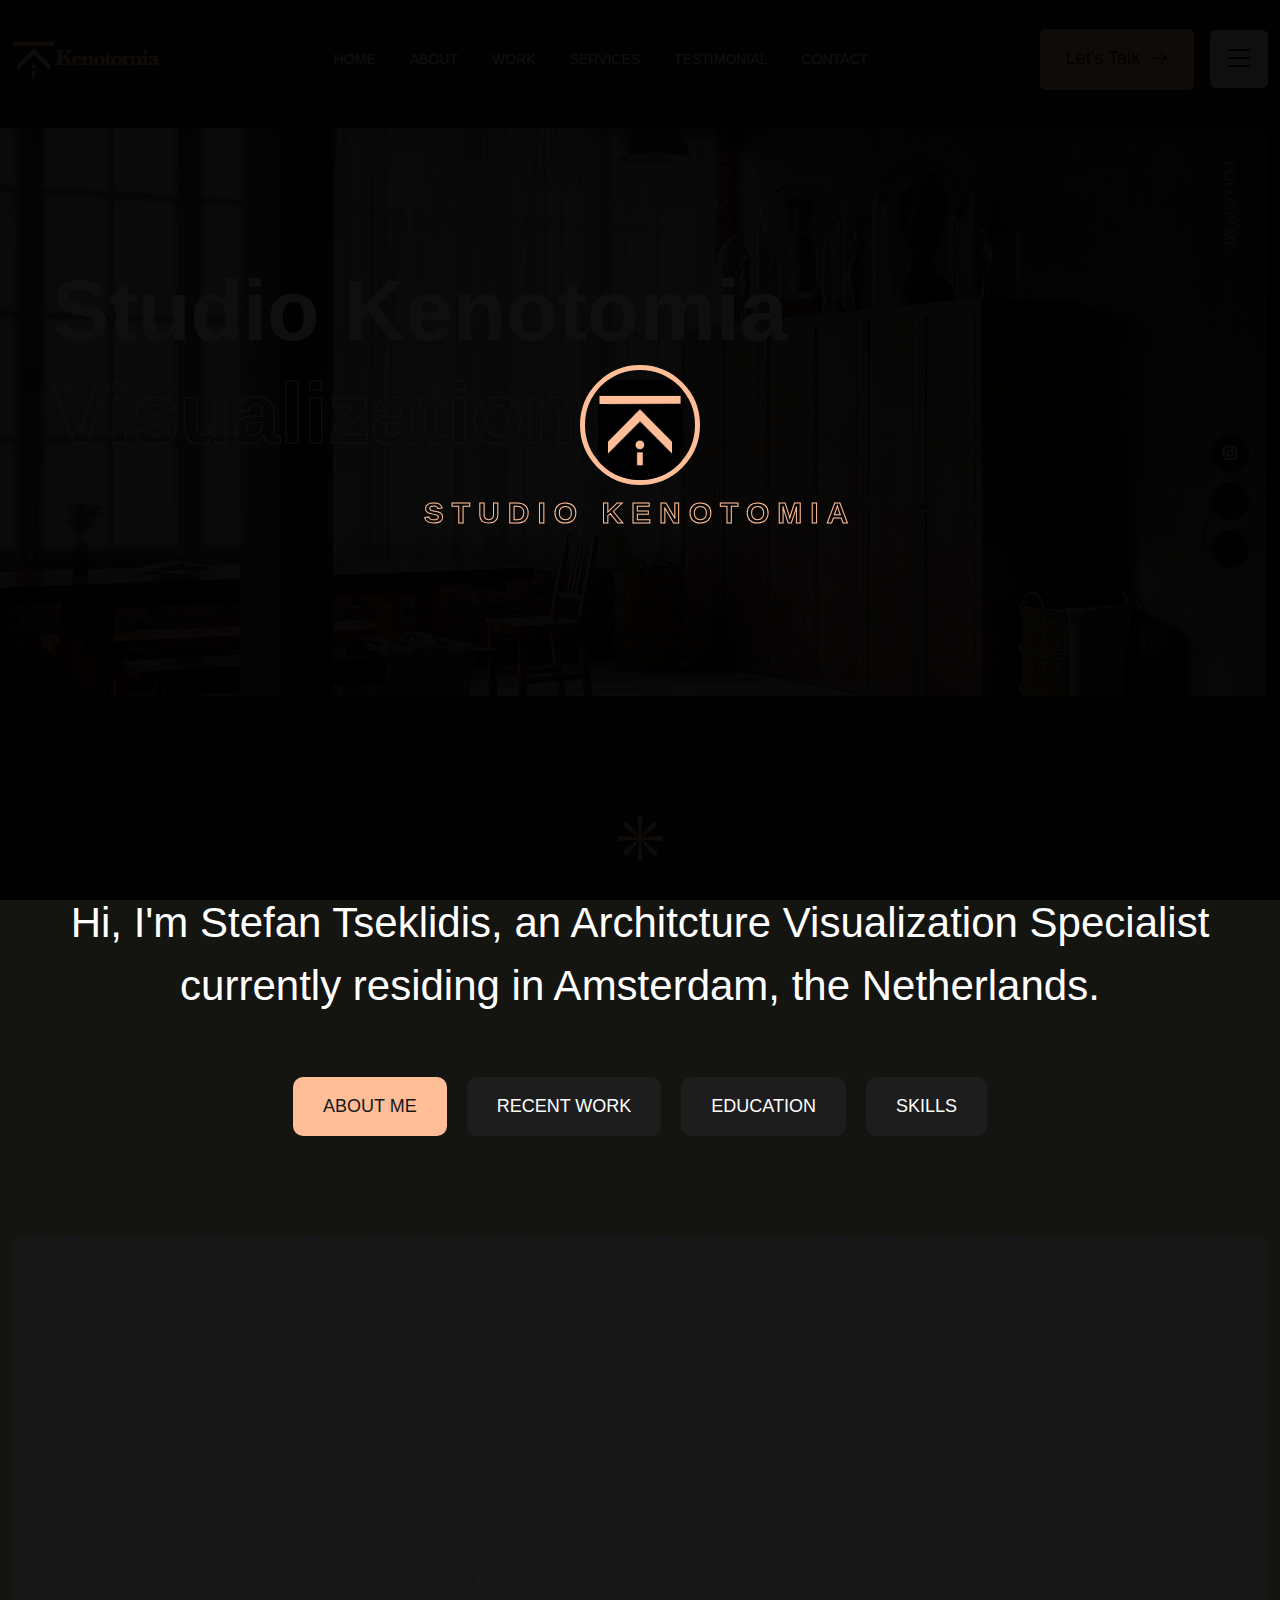
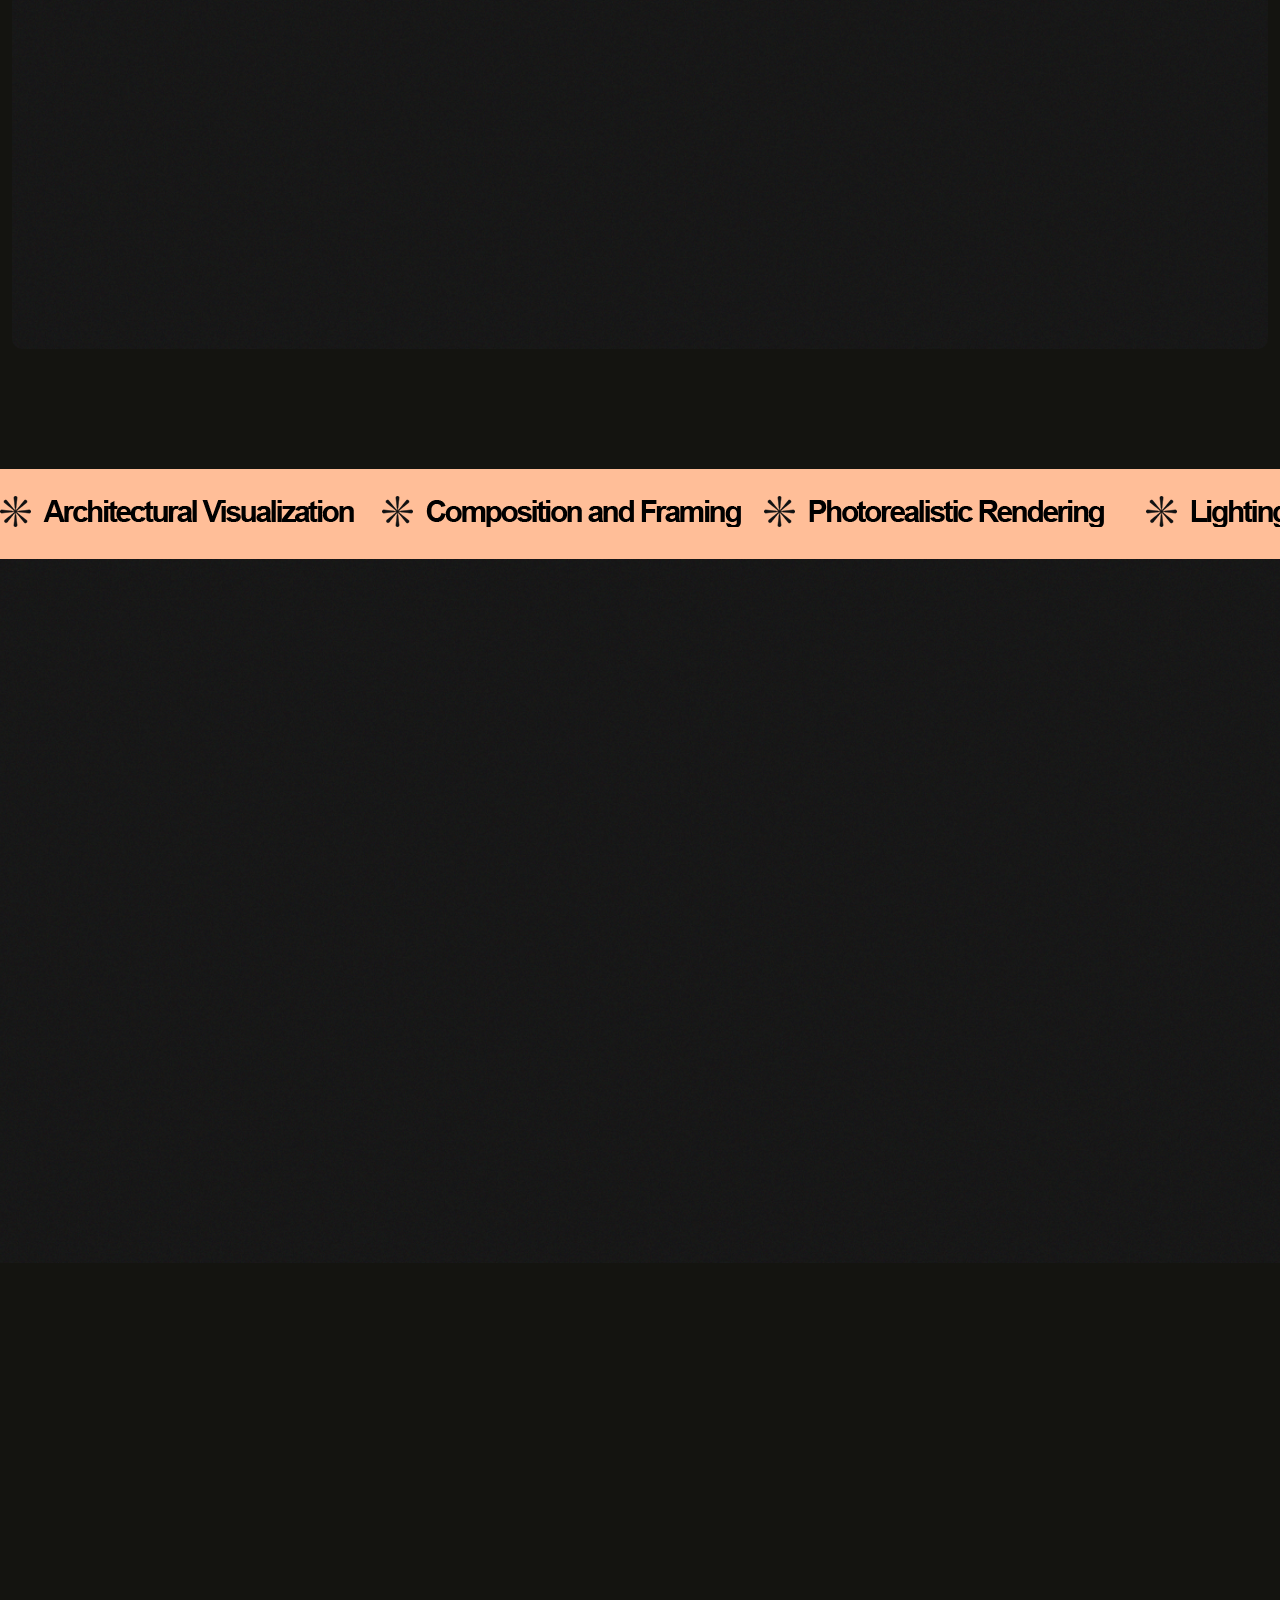
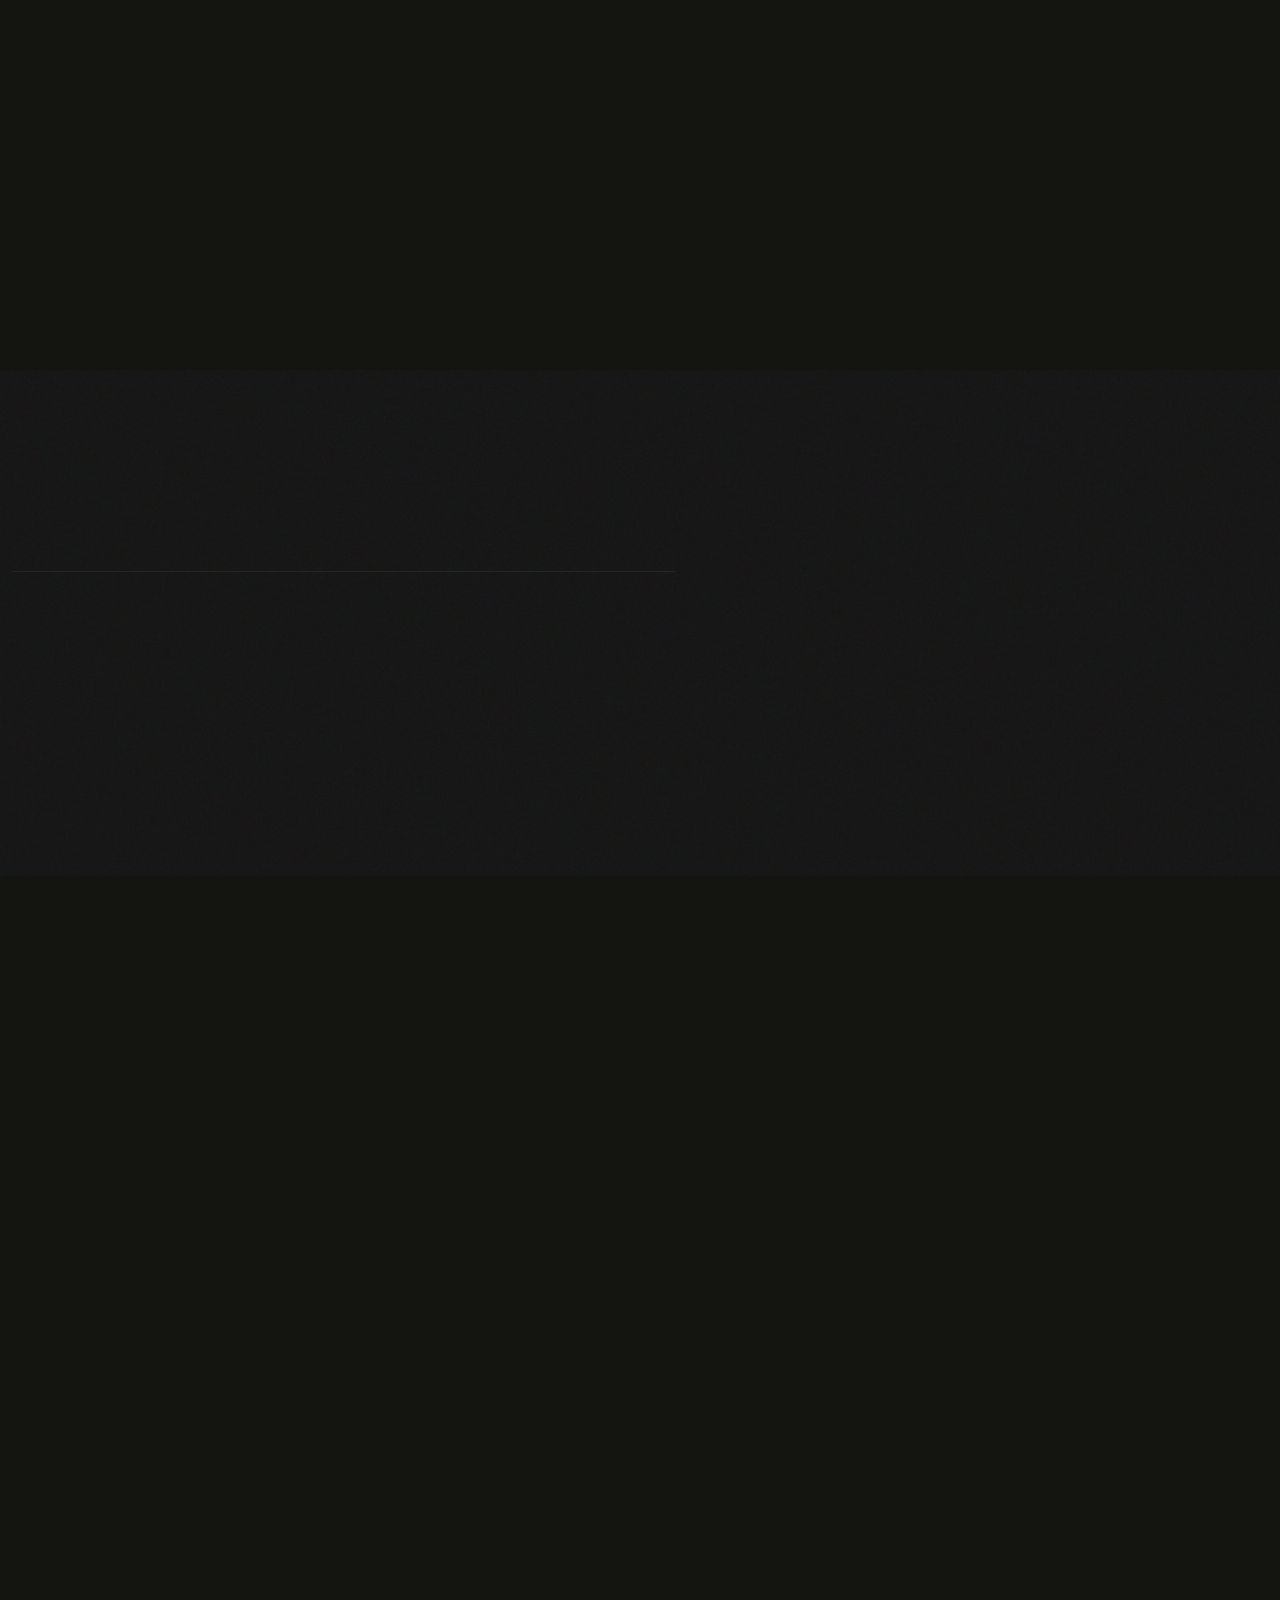
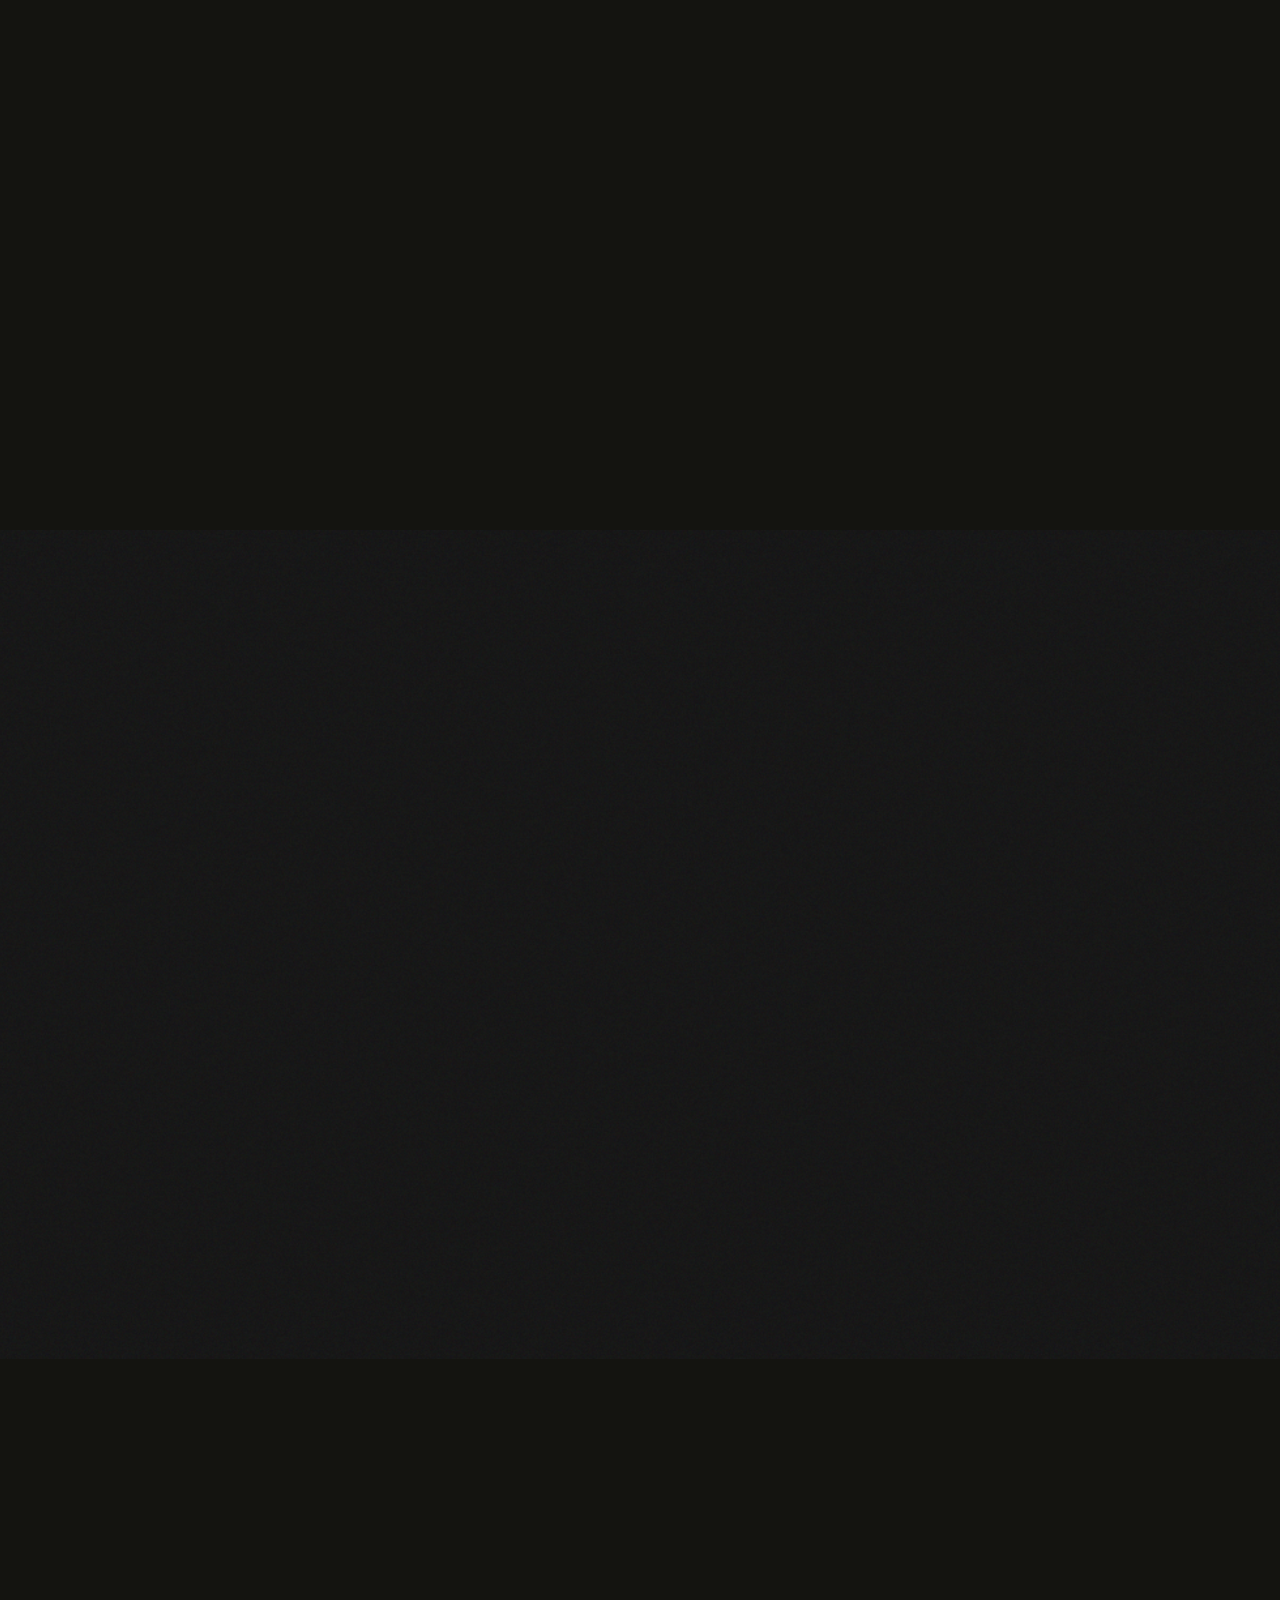
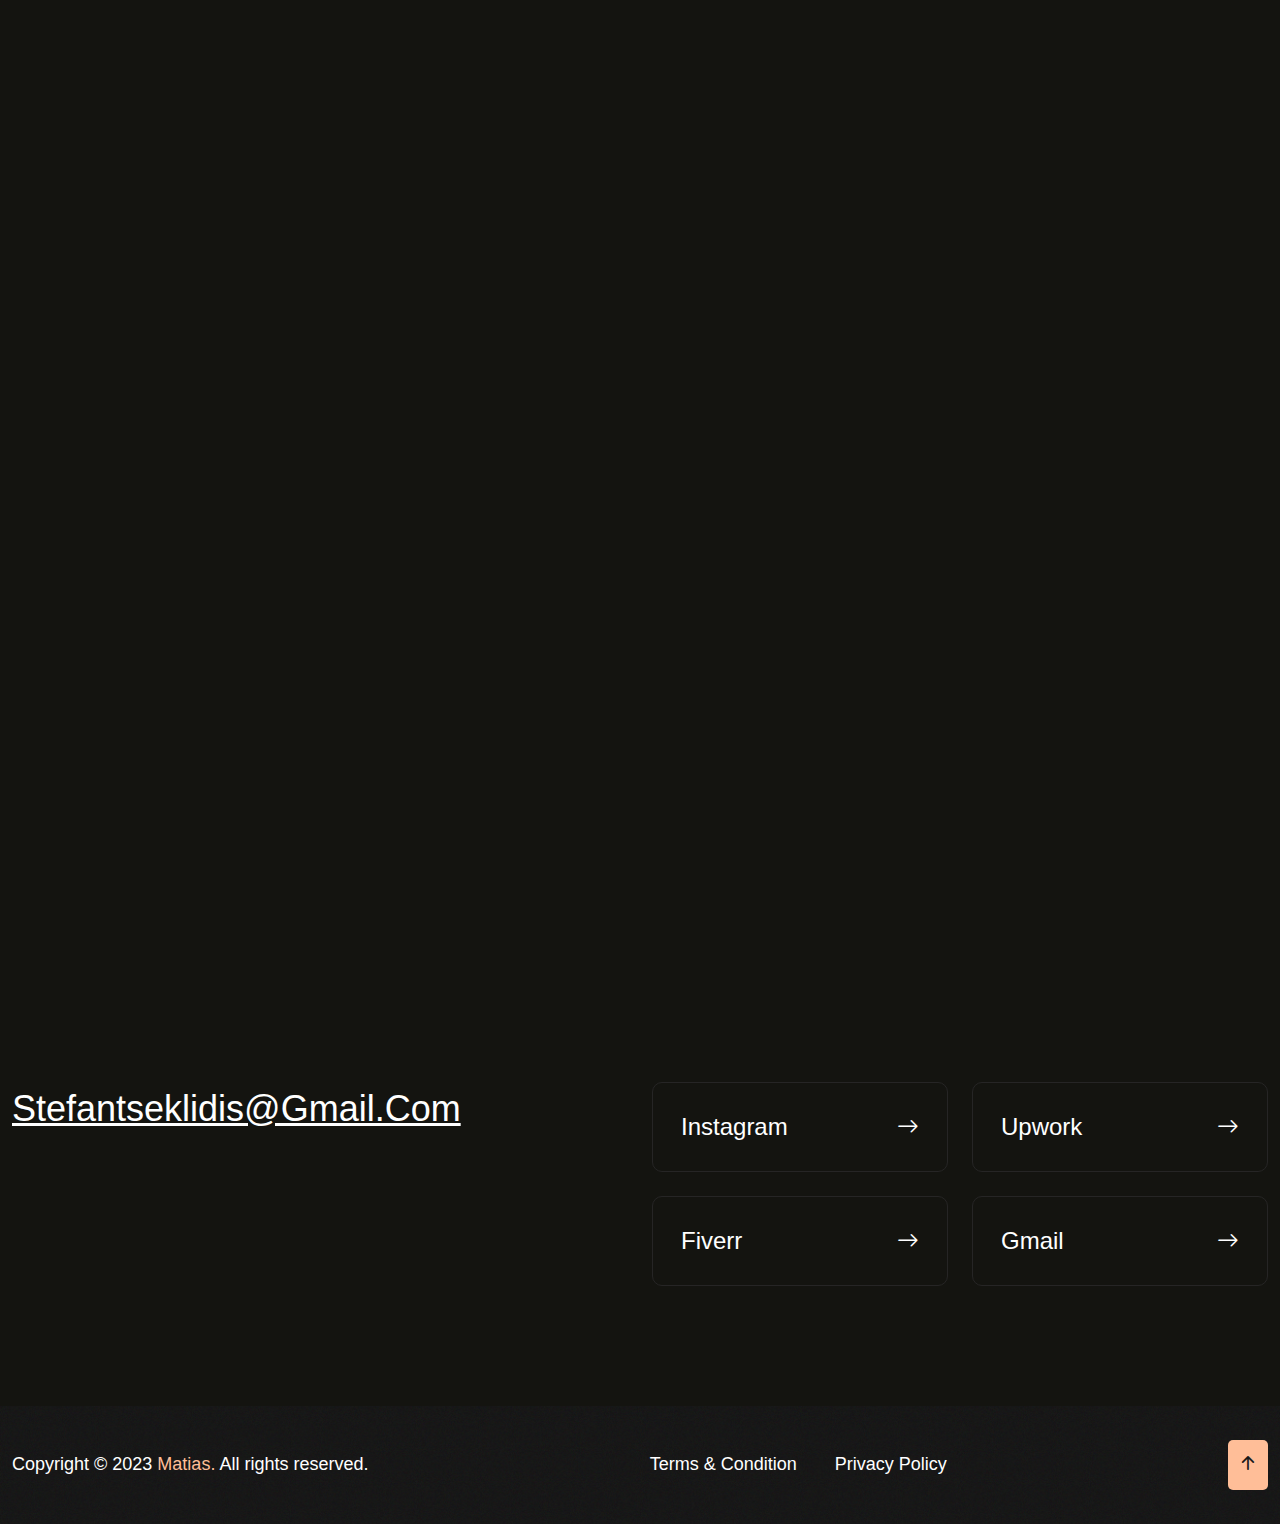
==== commit 6dd4e11b: "yes" ====
--- a/index.html
+++ b/index.html
@@ -64,35 +64,14 @@
                   <a href="#services">
                      Services
                   </a>
-                  <ul class="sub-menu">
-                     <li>
-                        <a href="service.html">
-                           Service
-                        </a>
-                     </li>
-                     <li>
-                        <a href="service-details.html">
-                           Service Details
-                        </a>
-                     </li>
-                  </ul>
+                
                </li>
                <li>
                   <a href="#testi">
                      Testimonial
                   </a>
                </li>
-               <li>
-                  <a href="javascript:void(0)">
-                     Blog 
-                  </a>
-                  <ul class="sub-menu">
-                     <li class="subtwohober">
-                        <a href="blog.html">Blog</a>
-                     </li>
-                     <li><a href="blog-details.html">Blog Details</a></li>
-                  </ul>
-               </li>
+            
                <li>
                   <a href="contact.html">
                      Contact
@@ -364,8 +343,7 @@
                               My Skills
                            </h2>
                            <p>
-                              Neque porro quisquam est, qui dolorem ipsum quia dolor sit consectetur, aliquam quaerats voluptatem. Ut enim ad minima veniam, exercitationem laboriosam, nisi ut aliquid ex ea autem velit esse quam nihil
-                           </p>
+                              As a professional visualization expert, I rely on a suite of powerful software to bring architectural concepts to life. Cinema4D is my go-to for creating intricate 3D models with flexibility and precision, especially for dynamic compositions and animation. I use V-Ray for its exceptional rendering capabilities, producing photorealistic images with detailed lighting and textures that enhance every aspect of the scene. 3ds Max allows me to handle complex architectural models efficiently, providing a solid foundation for both modeling and rendering workflows. Finally, Photoshop is essential for post-processing, where I refine images, adjust color balances, and add subtle effects to ensure each visualization reaches a polished, impactful finish.                           </p>
                            <div class="about__contactwrap">
                               <div class="row g-4">
                                  <div class="col-xxl-6 col-xl-6 col-lg-12 col-md-6">
@@ -375,11 +353,9 @@
                                        </div>
                                        <div class="mys">
                                           <span class="ptext fz-18 mb-15 d-block">
-                                             Figma
+                                             Cinema 4D
                                           </span>
-                                          <h1 class="fw-600">
-                                             90%
-                                          </h1>
+                                          
                                        </div>
                                     </div>
                                  </div>
@@ -390,11 +366,9 @@
                                        </div>
                                        <div class="mys">
                                           <span class="ptext fz-18 mb-15 d-block">
-                                             Wordpress
+                                             Photoshop
                                           </span>
-                                          <h1 class="fw-600">
-                                             95%
-                                          </h1>
+                                          
                                        </div>
                                     </div>
                                  </div>
@@ -405,11 +379,9 @@
                                        </div>
                                        <div class="mys">
                                           <span class="ptext fz-18 mb-15 d-block">
-                                             HTML
+                                             Vray
                                           </span>
-                                          <h1 class="fw-600">
-                                             85%
-                                          </h1>
+                                          
                                        </div>
                                     </div>
                                  </div>
@@ -420,11 +392,9 @@
                                        </div>
                                        <div class="mys">
                                           <span class="ptext fz-18 mb-15 d-block">
-                                             Bootstrap
+                                             3DsMax
                                           </span>
-                                          <h1 class="fw-600">
-                                             97%
-                                          </h1>
+                                          
                                        </div>
                                     </div>
                                  </div>
@@ -468,40 +438,36 @@
                <tr>
                   <td>
                      <span class="table__title">
-                        Our Awards
+                        Client List
                      </span>
                   </td>
                   <td class="cusnoe">
                      
                   </td>
-                  <td class="text-end">
-                     <a href="#0" class="d-flex table__view justify-content-end align-items-center base gap-2">
-                        <span>
-                           View My Work
-                        </span>
-                        <i class="bi bi-arrow-right"></i>
-                     </a>
-                  </td>
+                 
                 </tr>
               <tr>
-                <td>Site Of The Day</td>
-                <td>Css & Animation</td>
-                <td class="text-end">2018</td>
+               <td>Design-VS</td>
+               <td>Internship</td>
+               <td class="text-end">2017</td>
+            
               </tr>
               <tr>
-               <td>Best Business Model</td>
-               <td>New Strategy</td>
-               <td class="text-end">2019</td>
+               <td>Crystal SA</td>
+               <td>Commercial Renders + Product Design</td>
+               <td class="text-end">2022</td>
+               
              </tr>
              <tr>
-               <td>Motion Graphic</td>
-               <td>3D & Visual Effect</td>
-               <td class="text-end">2020</td>
+               <td>By Sven Design</td>
+                <td>Interior Design + Renders</td>
+                <td class="text-end">2023</td>
+               
              </tr>
              <tr>
-               <td>Video Design</td>
-               <td>Css & Animation</td>
-               <td class="text-end">2022</td>
+               <td>Max Attefall</td>
+               <td>Exterior Architecture + Renders</td>
+               <td class="text-end">2024</td>
              </tr>
             </tbody>
           </table>
@@ -515,7 +481,7 @@
    <div class="container">
       <div class="project__head text-center">
          <span class="common__sub" data-aos="fade-down" data-aos-duration="1000">
-           Complete Project 
+           Complete Projects
          </span>
          <h2 class="fw-500" data-aos="fade-down" data-aos-duration="2000">
             Look at my portfolio and give me your feedback
@@ -530,8 +496,8 @@
                </a>
                <div class="content d-flex align-items-center justify-content-between gap-2">
                   <a href="portfolio.html" class="left__cont">
-                     <span class="base mb-2 mb-xxl-3 d-block text-uppercase">Product Design</span>
-                     <h3>Brand Identity & Motion Design</h3>
+                     <span class="base mb-2 mb-xxl-3 d-block text-uppercase"></span>
+                     <h3>NY Style Loft Kitchen</h3>
                   </a>
                   <a href="assets/img/project/pro1.png" class="common__icon imgc">
                      <i class="bi bi-arrow-up-right"></i>
@@ -545,8 +511,8 @@
                </a>
                <div class="content d-flex align-items-center justify-content-between gap-2">
                   <a href="portfolio.html" class="left__cont">
-                     <span class="base mb-2 mb-xxl-3 d-block text-uppercase">Product Design</span>
-                     <h3>Design & Branding Mockup</h3>
+                     <span class="base mb-2 mb-xxl-3 d-block text-uppercase"></span>
+                     <h3>Swedish Attefall home</h3>
                   </a>
                   <a href="assets/img/project/pro3.png" class="common__icon imgc">
                      <i class="bi bi-arrow-up-right"></i>
@@ -560,8 +526,8 @@
                </a>
                <div class="content d-flex align-items-center justify-content-between gap-2">
                   <a href="portfolio.html" class="left__cont">
-                     <span class="base mb-2 mb-xxl-3 d-block text-uppercase">UI/UX Design</span>
-                     <h3>Mobile Application Development</h3>
+                     <span class="base mb-2 mb-xxl-3 d-block text-uppercase"></span>
+                     <h3>NY Style Dining Room</h3>
                   </a>
                   <a href="assets/img/project/pro5.png" class="common__icon imgc">
                      <i class="bi bi-arrow-up-right"></i>
@@ -575,8 +541,8 @@
                </a>
                <div class="content d-flex align-items-center justify-content-between gap-2">
                   <a href="portfolio.html" class="left__cont">
-                     <span class="base mb-2 mb-xxl-3 d-block text-uppercase">Creative</span>
-                     <h3>Paper & Book Covers Design</h3>
+                     <span class="base mb-2 mb-xxl-3 d-block text-uppercase"></span>
+                     <h3>NY Style Loft Kitchen</h3>
                   </a>
                   <a href="assets/img/project/pro2.png" class="common__icon imgc">
                      <i class="bi bi-arrow-up-right"></i>
@@ -590,8 +556,8 @@
                </a>
                <div class="content d-flex align-items-center justify-content-between gap-2">
                   <a href="portfolio.html" class="left__cont">
-                     <span class="base mb-2 mb-xxl-3 d-block text-uppercase">Design & Branding</span>
-                     <h3>Creative Graphics Design</h3>
+                     <span class="base mb-2 mb-xxl-3 d-block text-uppercase"></span>
+                     <h3>NY Style Loft Portrait</h3>
                   </a>
                   <a href="assets/img/project/pro4.png" class="common__icon imgc">
                      <i class="bi bi-arrow-up-right"></i>
@@ -605,8 +571,8 @@
                </a>
                <div class="content d-flex align-items-center justify-content-between gap-2">
                   <a href="portfolio.html" class="left__cont">
-                     <span class="base mb-2 mb-xxl-3 d-block text-uppercase">Mockup Design</span>
-                     <h3>Brand Identity & Motion Design</h3>
+                     <span class="base mb-2 mb-xxl-3 d-block text-uppercase"></span>
+                     <h3>Mid Century Modern Living Room</h3>
                   </a>
                   <a href="assets/img/project/pro6.png" class="common__icon imgc">
                      <i class="bi bi-arrow-up-right"></i>
@@ -615,16 +581,7 @@
             </div>
          </div>
       </div>
-      <div class="custom__hover">
-         <a href="portfolio-details.html" class="hover__circle mauto" data-aos="zoom-out-down" data-aos-duration="2000">
-            <span class="box">
-               <i class="bi bi-arrow-up-right"></i>
-               <span class="textmore"> 
-                  Click More Work
-               </span>
-            </span>
-         </a>
-      </div>
+     
    </div>
 </section>
 
@@ -641,8 +598,8 @@
                  Need a Project? 
                </span>
                <h2 class="fw-500" data-aos="fade-down" data-aos-duration="1600">
-                  Let's work together. fixed 
-                  a meeting
+                  Let's work together. Fix 
+                  a meeting!
                </h2>
             </div>
             <div class="about__contbox__item pb-30" data-aos="fade-up" data-aos-duration="1000">
@@ -654,7 +611,7 @@
                      Email
                   </span>
                   <a href="#0">
-                     davidmatias333@gmail.com
+                     stefantseklidis@gmail.com
                   </a>
                </span>
             </div>
@@ -667,7 +624,7 @@
                      Location
                   </span>
                   <a href="#0">
-                     Victoria Street London, England
+                     Amsterdam, The Netherlands
                   </a>
                </span>
             </div>
@@ -675,7 +632,7 @@
         </div>
         <div class="col-lg-5">
             <div class="pro__mettingthumb" data-aos="zoom-in" data-aos-duration="2000">
-               <img src="assets/img/project/project-need.png" alt="img">
+               <img src="assets/img/project/pro4.png" alt="img">
             </div>
         </div>
       </div>
@@ -688,11 +645,10 @@
    <div class="container">
       <div class="project__head text-center">
          <span class="common__sub" data-aos="fade-down" data-aos-duration="1000">
-           Services That i Provide
+           Some Services That I Provide
          </span>
          <h2 class="fw-500" data-aos="fade-up" data-aos-duration="1200">
-            My special service for your business 
-            development
+            
          </h2>
       </div>
       <div class="service__uniquewrap">
@@ -703,23 +659,18 @@
                      01
                   </span>
                   <div class="cont">
-                     <h5>
-                        Designer
-                     </h5>
+                     
                      <h2>
                         <a href="service.html">
-                           Illustration Design
+                           Residential Interior + Exterior Staging
                         </a>
                      </h2>
                   </div>
                </div>
                <p class="pra">
-                  Duis aute irure dolor in reprehenderit in voluptate velit esse cillum dolore eu fugiat nulla pariatur. sunt in culpa qui officia deserunt mollit 
+                  Realistic staging of residential interiors, including kitchens, living rooms, and bedrooms, tailored to reflect various lifestyle themes to appeal to potential homebuyers.
                </p>
             </div>
-            <a href="service.html" class="common__icon">
-               <i class="bi bi-arrow-up-right"></i>
-            </a>
          </div>
          <div class="service__unique__item pb-40 pt-40" data-aos="fade-up" data-aos-duration="1200">
             <div class="left__service">
@@ -728,23 +679,18 @@
                      02
                   </span>
                   <div class="cont">
-                     <h5>
-                        Branding
-                     </h5>
+                     
                      <h2>
                         <a href="service.html">
-                           Business Branding
+                           Luxury Property Visualization
                         </a>
                      </h2>
                   </div>
                </div>
                <p class="pra">
-                  Duis aute irure dolor in reprehenderit in voluptate velit esse cillum dolore eu fugiat nulla pariatur. sunt in culpa qui officia deserunt mollit 
+                  High-end renderings for luxury homes, emphasizing premium materials, custom lighting, and sophisticated interiors to appeal to high-end buyers and real estate investors.
                </p>
-           </div>
-            <a href="service.html" class="common__icon">
-               <i class="bi bi-arrow-up-right"></i>
-            </a>
+            </div>
          </div>
          <div class="service__unique__item pb-40 pt-40" data-aos="fade-up" data-aos-duration="1400">
             <div class="left__service">
@@ -753,23 +699,18 @@
                      03
                   </span>
                   <div class="cont">
-                     <h5>
-                        UI/UX Design
-                     </h5>
+                     
                      <h2>
                         <a href="service.html">
-                           Web UI/UX Design
+                           Office Space Planning and Visualization
                         </a>
                      </h2>
                   </div>
                </div>
                <p class="pra">
-                  Duis aute irure dolor in reprehenderit in voluptate velit esse cillum dolore eu fugiat nulla pariatur. sunt in culpa qui officia deserunt mollit 
+                  Detailed 3D renderings of office layouts, showing desk arrangements, collaborative areas, and decor that align with brand identity and functionality for workplace design.
                </p>
-           </div>
-            <a href="service.html" class="common__icon">
-               <i class="bi bi-arrow-up-right"></i>
-            </a>
+            </div>
          </div>
          <div class="service__unique__item pb-40 pt-40" data-aos="fade-up" data-aos-duration="1600">
             <div class="left__service">
@@ -778,23 +719,18 @@
                      04
                   </span>
                   <div class="cont">
-                     <h5>
-                       Web Design
-                     </h5>
+                     
                      <h2>
                         <a href="service.html">
-                           Application Design
+                           Urban Development Visualization
                         </a>
                      </h2>
                   </div>
                </div>
                <p class="pra">
-                  Duis aute irure dolor in reprehenderit in voluptate velit esse cillum dolore eu fugiat nulla pariatur. sunt in culpa qui officia deserunt mollit 
+                  Large-scale renderings of urban areas, showing integration of residential, commercial, and green spaces to give city planners and investors a holistic view of the project.
                </p>
-           </div>
-            <a href="service.html" class="common__icon">
-               <i class="bi bi-arrow-up-right"></i>
-            </a>
+            </div>
          </div>
          <div class="service__unique__item pb-40 pt-40" data-aos="fade-up" data-aos-duration="1800">
             <div class="left__service">
@@ -803,27 +739,23 @@
                      05
                   </span>
                   <div class="cont">
-                     <h5>
-                        SEO Analytics
-                     </h5>
+                     
                      <h2>
                         <a href="service.html">
-                           Digital Marketing
+                           Landscape and Outdoor Space Visualization
                         </a>
                      </h2>
                   </div>
                </div>
                <p class="pra">
-                  Duis aute irure dolor in reprehenderit in voluptate velit esse cillum dolore eu fugiat nulla pariatur. sunt in culpa qui officia deserunt mollit 
+                  Exterior renderings that highlight gardens, patios, swimming pools, and outdoor lounges, ideal for residential projects focused on lifestyle and relaxation.
                </p>
-           </div>
-            <a href="service.html" class="common__icon">
-               <i class="bi bi-arrow-up-right"></i>
-            </a>
+            </div>
          </div>
       </div>
    </div>
 </section>
+
 <!--<< service >>-->
 
 <!--<< process >>-->
@@ -834,10 +766,10 @@
            Working Process 
          </span>
          <h2 class="fw-500" data-aos="fade-up" data-aos-duration="1000">
-            Your dream website in just 
+            Efficient Workflow for
            <span class="d-block">
-            few steps
-           </span>
+            Exceptional 3D Visuals
+             </span>
          </h2>
       </div>
       <div class="row g-4">
@@ -847,17 +779,18 @@
                Concept
             </h2>
             <p class="mb-30 pra fz-18">
-               Nemo enim ipsam voluptatem voluptas sit aspernatur aut odit aut fugit, 
+Turning Ideas into Vision
+
             </p>
             <ul>
                <li>
-                  Reviewing any existing branding
-               </li>
-               <li>
-                  Target audience and competitors research
-               </li>
-               <li>
-                  Developing a strategy
+                  Researching project requirements and client preferences
+               </li>
+               <li>
+                  Studying architectural styles and design inspirations
+               </li>
+               <li>
+                  Developing a unique visual approach for the project
                </li>
             </ul>
          </div>
@@ -868,17 +801,18 @@
                Design
             </h2>
             <p class="mb-30 pra fz-18">
-               Nemo enim ipsam voluptatem voluptas sit aspernatur aut odit aut fugit, 
+               Bringing the Space to Life
+
             </p>
             <ul>
                <li>
-                  Developing wireframes and mockup
-               </li>
-               <li>
-                  Choosing typography, color palettes,
-               </li>
-               <li>
-                  Refining the design
+                  Building accurate 3D models and layouts
+               </li>
+               <li>
+                  Applying materials, textures, and lighting to enhance realism
+               </li>
+               <li>
+                  Refining details to achieve photorealistic quality
                </li>
             </ul>
          </div>
@@ -886,20 +820,20 @@
         <div class="col-lg-4 col-md-6 col-sm-6" data-aos="flip-up" data-aos-duration="500">
          <div class="process__item">
             <h2 class="white mb-24">
-               Webflow
+               Render & Finalization
             </h2>
             <p class="mb-30 pra fz-18">
-               Nemo enim ipsam voluptatem voluptas sit aspernatur aut odit aut fugit, 
+               Creating the Perfect Image
             </p>
             <ul>
                <li>
-                  Testing the website thoroughly launch
-               </li>
-               <li>
-                  Choosing typography, color palettes,
-               </li>
-               <li>
-                  Refining the design
+                  Setting up final rendering settings for optimal quality
+               </li>
+               <li>
+                  Post-processing in Photoshop for color grading and adjustments
+               </li>
+               <li>
+                  Delivering high-quality visuals that captivate and inspire
                </li>
             </ul>
          </div>
@@ -937,14 +871,11 @@
                            <i class="bi bi-star-fill ratting fz-20"></i>
                         </div>
                         <p>
-                           There are many variations of passages of Lorem Ipsum available, by injected humour, or randomised words which don't look even slightly believable. If you are going to use a passage of Lorem Ipsum, you need to be hidden in middle of text. All the Lorem Ipsum generators 
-                        </p>
+                           Delivered exactly what we envisioned with impressive attention to detail and realism.                        </p>
                         <h4 class="base mb-2">
-                           Shawn Beltran
-                        </h4>
+                           Erik Johansson                        </h4>
                         <span class="fz-18 ptext">
-                           Business Owner
-                        </span>
+                           Creative Director                        </span>
                      </div>
                      <div class="test__slide swiper-slide">
                         <div class="d-flex mb-40 align-items-center gap-2">
@@ -955,14 +886,11 @@
                            <i class="bi bi-star-fill ratting fz-20"></i>
                         </div>
                         <p>
-                           There are many variations of passages of Lorem Ipsum available, by injected humour, or randomised words which don't look even slightly believable. If you are going to use a passage of Lorem Ipsum, you need to be hidden in middle of text. All the Lorem Ipsum generators 
-                        </p>
+                           Easy to work with, responsive, and provided high-quality visuals that enhanced our project.                        </p>
                         <h4 class="base mb-2">
-                           John Methcel
-                        </h4>
+                           Lisa Martin                        </h4>
                         <span class="fz-18 ptext">
-                           Business Owner
-                        </span>
+                           Project Manager                        </span>
                      </div>
                      <div class="test__slide swiper-slide">
                         <div class="d-flex mb-40 align-items-center gap-2">
@@ -973,13 +901,11 @@
                            <i class="bi bi-star-fill ratting fz-20"></i>
                         </div>
                         <p>
-                           There are many variations of passages of Lorem Ipsum available, by injected humour, or randomised words which don't look even slightly believable. If you are going to use a passage of Lorem Ipsum, you need to be hidden in middle of text. All the Lorem Ipsum generators 
-                        </p>
+                           Understood our design goals clearly and brought them to life with clean, professional renderings.                        </p>
                         <h4 class="base mb-2">
-                           Nethon Jr
-                        </h4>
+                           Dimitris Papadopoulos                        </h4>
                         <span class="fz-18 ptext">
-                           Business Owner
+                           Head of Development  
                         </span>
                      </div>
                   </div>
@@ -1003,140 +929,12 @@
             <img src="assets/img/testimonial/testi-arrow.png" alt="img">
          </div>
       </div>
-      <div class="sponsor__area pt-120">
-         <h4 class="sponsor__title" data-aos="fade-down" data-aos-duration="1000">
-            More than  100+ companies  trusted us worldwide 
-         </h4>
-         <div class="swiper sponsor__wrap">
-            <div class="swiper-wrapper">
-               <div class="sponsor__slide swiper-slide">
-                  <img src="assets/img/testimonial/partner1.png" alt="img">
-               </div>
-               <div class="sponsor__slide swiper-slide">
-                  <img src="assets/img/testimonial/partner2.png" alt="img">
-               </div>
-               <div class="sponsor__slide swiper-slide">
-                  <img src="assets/img/testimonial/partner3.png" alt="img">
-               </div>
-               <div class="sponsor__slide swiper-slide">
-                  <img src="assets/img/testimonial/partner4.png" alt="img">
-               </div>
-               <div class="sponsor__slide swiper-slide">
-                  <img src="assets/img/testimonial/partner6.png" alt="img">
-               </div>
-               <div class="sponsor__slide swiper-slide">
-                  <img src="assets/img/testimonial/partner2.png" alt="img">
-               </div>
-            </div>
-         </div>
-      </div>
+      
    </div>
 </section>
 <!--<< testimonial >>-->
 
-<!--<< blog >>-->
-<section class="blog__section overhid pt-120 pb-120">
-   <div class="container">
-      <div class="row g-4">
-         <div class="col-xl-4 col-lg-3">
-            <div class="project__head">
-               <span class="common__sub" data-aos="fade-down" data-aos-duration="1000">
-                My Blogs
-               </span>
-               <h2 class="fw-500 mt-3" data-aos="fade-down" data-aos-duration="1500">
-                  Recent Posts
-               </h2>
-               <div class="blog__hoverbox">
-                  <a href="blog.html" class="hover__circle wow fadeInUp" data-wow-duration="1.6s">
-                     <span class="box">
-                        <i class="bi bi-arrow-up-right"></i>
-                        <span class="textmore"> 
-                           Click More Work
-                        </span>
-                     </span>
-                  </a>
-               </div>
-            </div>
-         </div>
-         <div class="col-xl-8 col-lg-9">
-            <div class="blog__rightwrap">
-               <div class="service__uniquewrap">
-                  <div class="service__unique__item pb-40 pt-40" data-aos="fade-up" data-aos-duration="1000">
-                     <div class="left__service">
-                        <div class="serial__adjust">
-                           <div class="cont">
-                              <span class="dates">
-                                 Sept 19, 2023
-                              </span>
-                              <h3>
-                                 <a href="blog.html">
-                                    Brand design that helps 
-                                    the company grow
-                                 </a>
-                              </h3>
-                           </div>
-                        </div>
-                        <a href="assets/img/blog/opa-blog.png" class="opa__thumb imgc">
-                           <img src="assets/img/blog/opa-blog.png" alt="img-opa">
-                        </a>
-                     </div>
-                     <a href="assets/img/blog/opa-blog.png" class="common__icon imgc">
-                        <i class="bi bi-eye"></i>
-                     </a>
-                  </div>
-                  <div class="service__unique__item pb-40 pt-40" data-aos="fade-up" data-aos-duration="1400">
-                     <div class="left__service">
-                        <div class="serial__adjust">
-                           <div class="cont">
-                              <span class="dates">
-                                 Sept 19, 2023
-                              </span>
-                              <h3>
-                                 <a href="blog.html">
-                                    Brand design that helps 
-                                    the company grow
-                                 </a>
-                              </h3>
-                           </div>
-                        </div>
-                        <a href="assets/img/blog/opa-blog.png" class="opa__thumb imgc">
-                           <img src="assets/img/blog/opa-blog.png" alt="img-opa">
-                        </a>
-                     </div>
-                     <a href="assets/img/blog/opa-blog.png" class="common__icon imgc">
-                        <i class="bi bi-eye"></i>
-                     </a>
-                  </div>
-                  <div class="service__unique__item pb-40 pt-40" data-aos="fade-up" data-aos-duration="1800">
-                     <div class="left__service">
-                        <div class="serial__adjust">
-                           <div class="cont">
-                              <span class="dates">
-                                 Sept 19, 2023
-                              </span>
-                              <h3>
-                                 <a href="blog.html">
-                                    Brand design that helps 
-                                    the company grow
-                                 </a>
-                              </h3>
-                           </div>
-                        </div>
-                        <a href="assets/img/blog/opa-blog.png" class="opa__thumb imgc">
-                           <img src="assets/img/blog/opa-blog.png" alt="img-opa">
-                        </a>
-                     </div>
-                     <a href="assets/img/blog/opa-blog.png" class="common__icon imgc">
-                        <i class="bi bi-eye"></i>
-                     </a>
-                  </div>
-               </div>
-            </div>
-         </div>
-      </div>
-   </div>
-</section>
-<!--<< blog >>-->
+
 
 <!--<< Footer >>-->
 <footer class="footer__section">
@@ -1148,37 +946,33 @@
          <div class="row g-4">
             <div class="col-lg-6">
                <div class="get__content">
-                  <p>
-                     Hello, I’m David Matias, Website & User Interface 
-                     Designer based in London.
-                  </p>
-                  <a href="#0">davidmatias333@gmail.com</a>
+                  <a href="mailto:stefantseklidis@gmail.com">stefantseklidis@gmail.com</a>
                </div>
             </div>
             <div class="col-lg-6">
                <div class="get__rightcontetn">
                   <div class="row g-4">
                      <div class="col-lg-6 col-md-6 col-sm-6">
-                        <a href="#0" class="social__footer">
-                           Facebook
-                           <i class="bi bi-arrow-right"></i>
-                        </a>
-                     </div>
-                     <div class="col-lg-6 col-md-6 col-sm-6">
-                        <a href="#0" class="social__footer">
+                        <a href="https://www.instagram.com/studio_kenotomia/" class="social__footer">
                            Instagram
                            <i class="bi bi-arrow-right"></i>
                         </a>
                      </div>
                      <div class="col-lg-6 col-md-6 col-sm-6">
-                        <a href="#0" class="social__footer">
-                           Dribble
+                        <a href="https://www.upwork.com/freelancers/~017eb694566ba6c12c" class="social__footer">
+                           Upwork
                            <i class="bi bi-arrow-right"></i>
                         </a>
                      </div>
                      <div class="col-lg-6 col-md-6 col-sm-6">
-                        <a href="#0" class="social__footer">
-                           Webflow
+                        <a href="https://www.fiverr.com/stefantsek?up_rollout=true" class="social__footer">
+                           Fiverr
+                           <i class="bi bi-arrow-right"></i>
+                        </a>
+                     </div>
+                     <div class="col-lg-6 col-md-6 col-sm-6">
+                        <a href="https://mail.google.com/mail/?view=cm&fs=1&tf=1&to=stefantseklidis@gmail.com" class="social__footer">
+                           Gmail
                            <i class="bi bi-arrow-right"></i>
                         </a>
                      </div>
@@ -1211,6 +1005,7 @@
       </div>
    </div>
 </footer>
+
 <!--<< Footer >>-->
 
 <!--<<  sub side bar custom >>-->
@@ -1328,5 +1123,6 @@
    <!--<< Wow Animation js >>-->
    <script src="assets/js/main.js"></script>
    <!--<< Main.js >>-->
+   
 </body>
 </html>--- a/assets/css/main.css
+++ b/assets/css/main.css
@@ -2939,6 +2939,18 @@
   }
 }
 
+/* Add this CSS to your stylesheet */
+/* Style for the spans */
+.pra span {
+  transition: color 0.2s;
+}
+
+/* Hover effect */
+.pra span.hovered {
+  color: #FFBE98;
+}
+
+
 .project__wraptwo {
   padding-left: 18px;
 }
@@ -2987,10 +2999,12 @@
   }
 }
 
+
+
 .common__sub {
   font-size: 24px;
   font-family: "Caveat", cursive;
-  color: rgb(201, 243, 29);
+  color:  #FFBE98;;
   position: relative;
   display: flex;
   align-items: center;
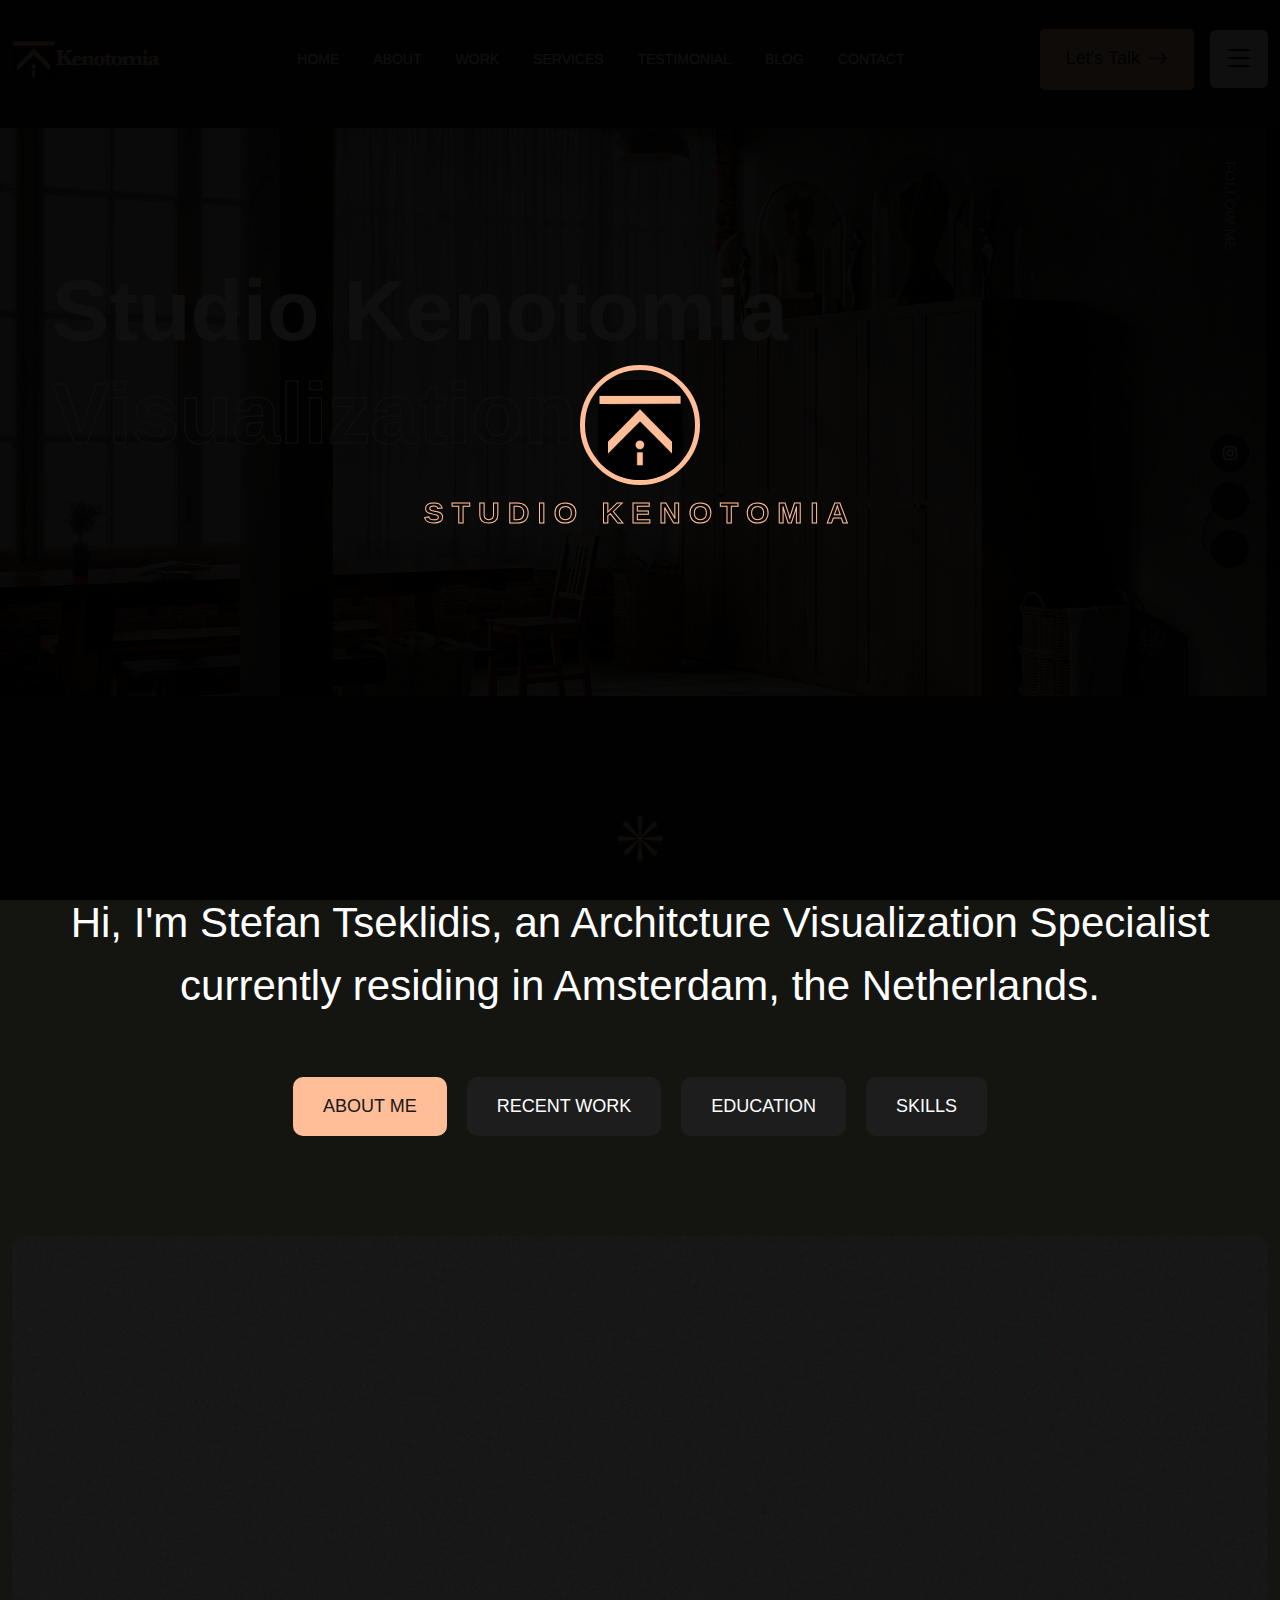
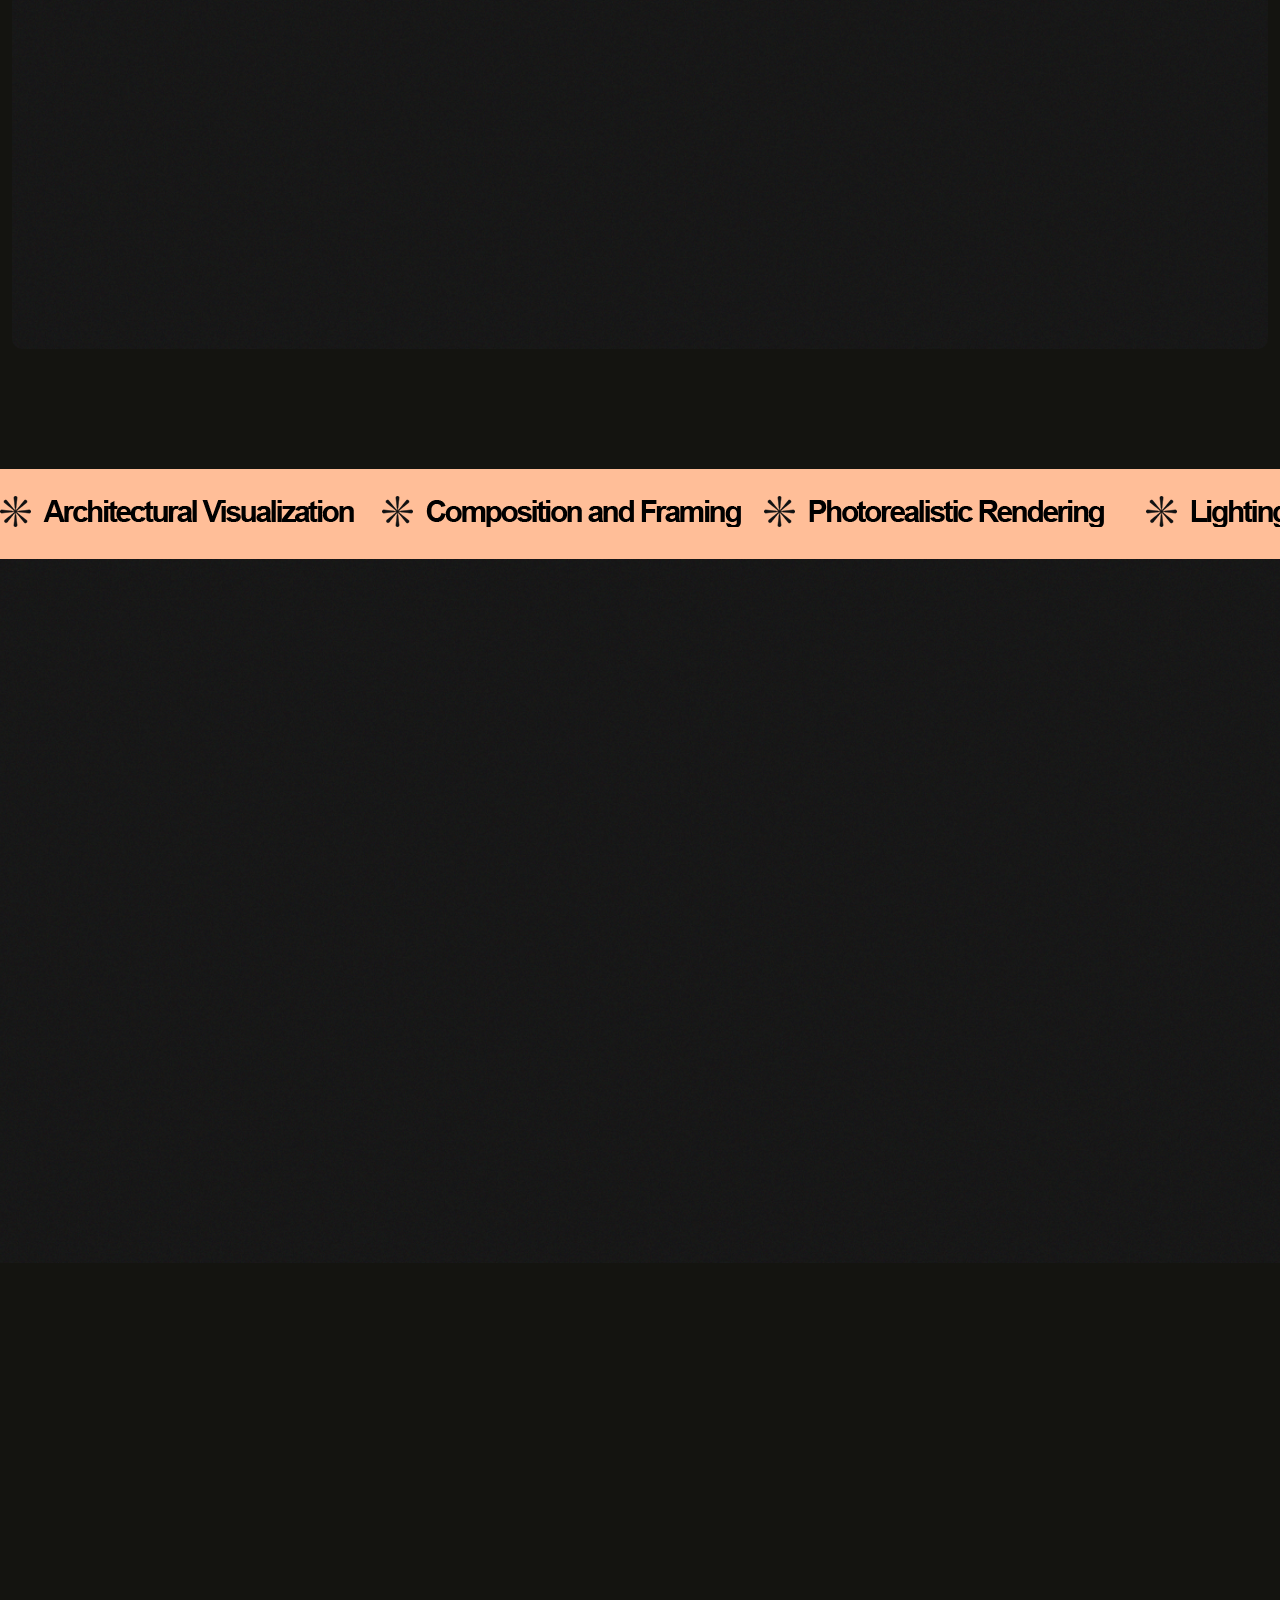
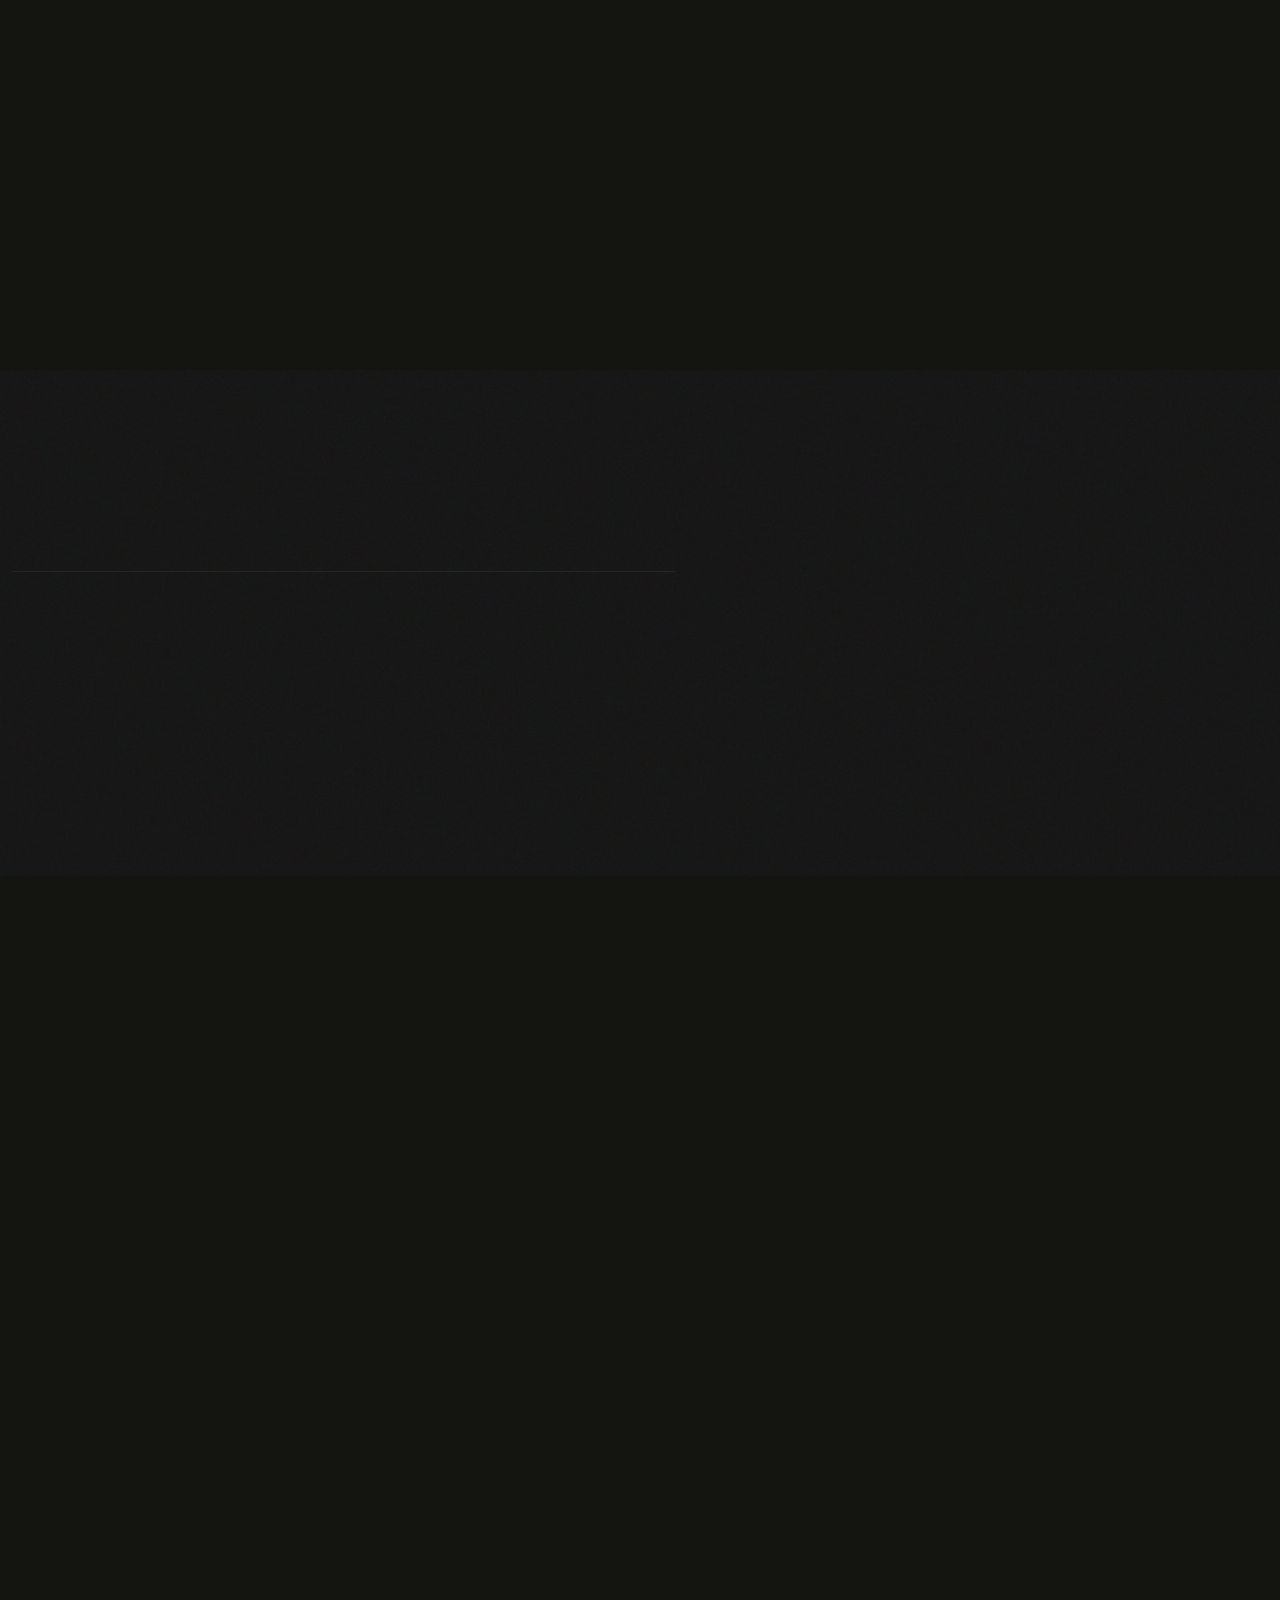
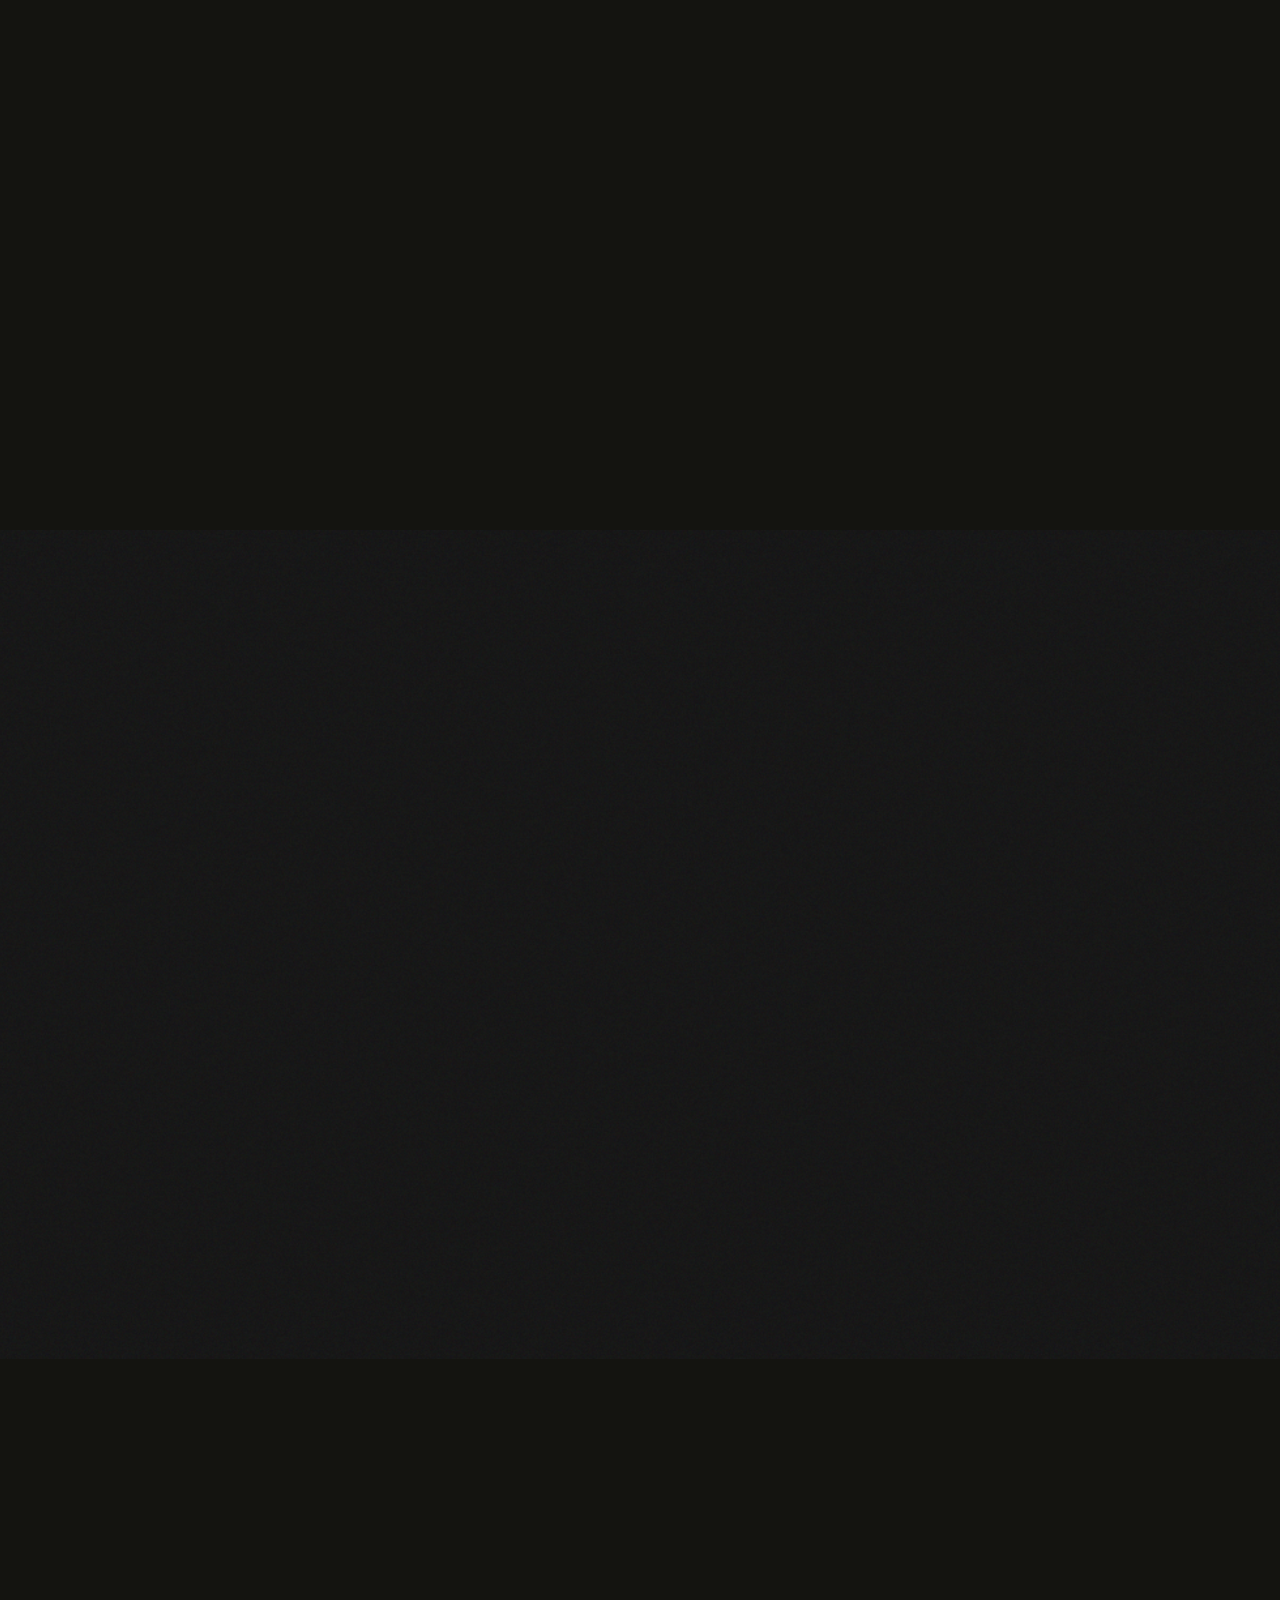
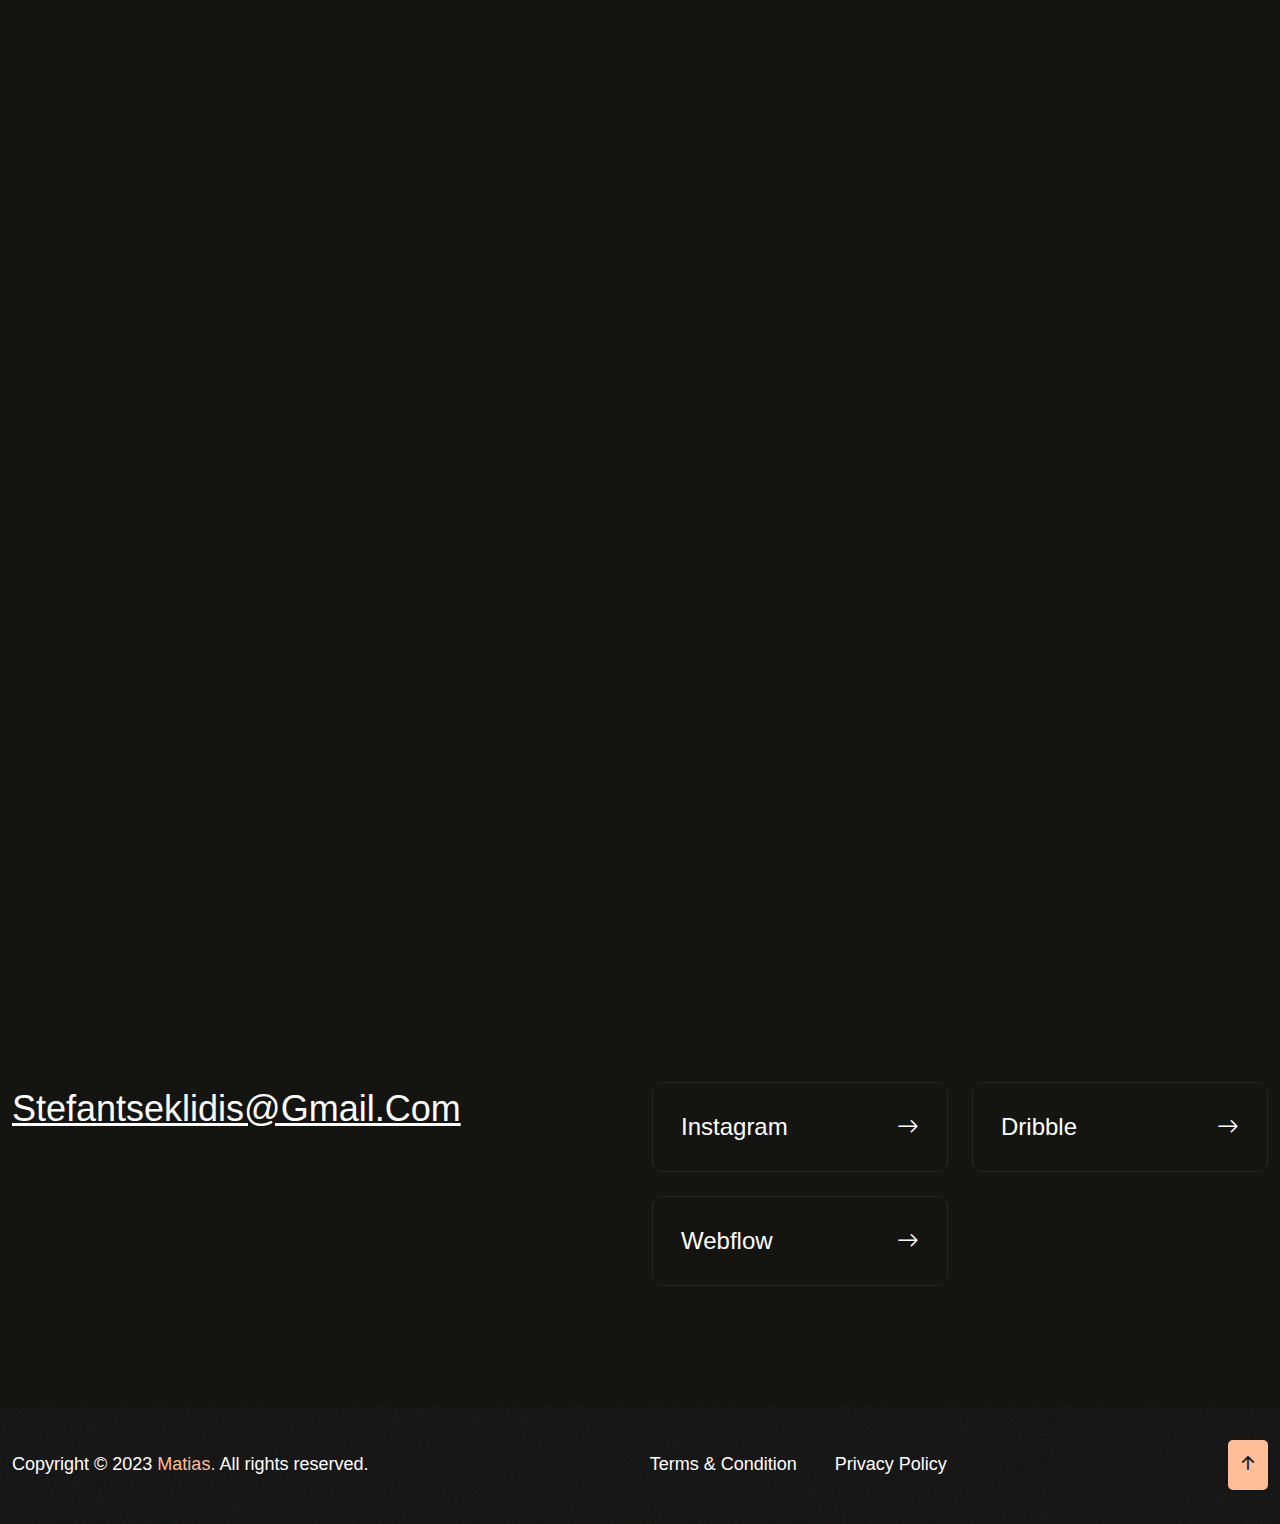
==== commit f3025c71: "some more changes (no shit)" ====
--- a/index.html
+++ b/index.html
@@ -71,7 +71,17 @@
                      Testimonial
                   </a>
                </li>
-            
+               <li>
+                  <a href="javascript:void(0)">
+                     Blog 
+                  </a>
+                  <ul class="sub-menu">
+                     <li class="subtwohober">
+                        <a href="blog.html">Blog</a>
+                     </li>
+                     <li><a href="blog-details.html">Blog Details</a></li>
+                  </ul>
+               </li>
                <li>
                   <a href="contact.html">
                      Contact
@@ -946,33 +956,29 @@
          <div class="row g-4">
             <div class="col-lg-6">
                <div class="get__content">
-                  <a href="mailto:stefantseklidis@gmail.com">stefantseklidis@gmail.com</a>
+                 
+                  <a href="#0">stefantseklidis@gmail.com</a>
                </div>
             </div>
             <div class="col-lg-6">
                <div class="get__rightcontetn">
                   <div class="row g-4">
+                     
                      <div class="col-lg-6 col-md-6 col-sm-6">
-                        <a href="https://www.instagram.com/studio_kenotomia/" class="social__footer">
+                        <a href="#0" class="social__footer">
                            Instagram
                            <i class="bi bi-arrow-right"></i>
                         </a>
                      </div>
                      <div class="col-lg-6 col-md-6 col-sm-6">
-                        <a href="https://www.upwork.com/freelancers/~017eb694566ba6c12c" class="social__footer">
-                           Upwork
+                        <a href="#0" class="social__footer">
+                           Dribble
                            <i class="bi bi-arrow-right"></i>
                         </a>
                      </div>
                      <div class="col-lg-6 col-md-6 col-sm-6">
-                        <a href="https://www.fiverr.com/stefantsek?up_rollout=true" class="social__footer">
-                           Fiverr
-                           <i class="bi bi-arrow-right"></i>
-                        </a>
-                     </div>
-                     <div class="col-lg-6 col-md-6 col-sm-6">
-                        <a href="https://mail.google.com/mail/?view=cm&fs=1&tf=1&to=stefantseklidis@gmail.com" class="social__footer">
-                           Gmail
+                        <a href="#0" class="social__footer">
+                           Webflow
                            <i class="bi bi-arrow-right"></i>
                         </a>
                      </div>
@@ -1005,87 +1011,71 @@
       </div>
    </div>
 </footer>
-
 <!--<< Footer >>-->
 
 <!--<<  sub side bar custom >>-->
+
 <div class="subside__barmenu sub__contact">
    <div class="remove__click d-flex justify-content-center align-items-center">
-      <i class="bi bi-x-lg"></i>
-   </div>
-   <div class="sub__contact__wrapper d-grid">
-      <a href="index-2.html" class="side-logo">
-         <img src="assets/img/logo/logo.png" alt="img">
-      </a>
-      <p>
-         Neque porro quisquam est, qui dolorem ipsum quia dolor sit consectetur, aliquam quaerats voluptatem. Ut enim ad minima veniam, exercitationem laboriosam, nisi ut aliquid ex ea autem velit esse quam nihil
-      </p>
-      <div class="sub__contact-left d-grid">
-         <div class="sub__contac-item">
-            <div class="content">
-               <span class="address d-block">
-                  address
-               </span>
-               <span class="textp">
-                  Victoria Street London,
-               </span>
-            </div>
-         </div>
-         <div class="sub__contac-item">
-            <div class="content">
-               <span class="address d-block">
-                  email
-               </span>
-               <a href="javascript:void(0)" class="textp">
-                  matias999@.com
-               </a>
-            </div>
-         </div>
-         <div class="sub__contac-item">
-            <div class="content">
-               <span class="address d-block">
-                  call now
-               </span>
-               <a href="jasacript:void(0)" class="textp">
-                  +98 4758 2154 021
-               </a>
-            </div>
-         </div>
-      </div>
-      <div class="sub__contact-right mb-80 position-relative">
-         <ul class="social d-flex gap-3">
-            <li>
-               <a href="javascript:void(0)">
-                  <i class="bi bi-facebook"></i>
-               </a>
-            </li>
-            <li>
-               <a href="javascript:void(0)">
-                  <i class="bi bi-twitter"></i>
-               </a>
-            </li>
-            <li>
-               <a href="javascript:void(0)">
-                  <i class="bi bi-linkedin"></i>
-               </a>
-            </li>
-            <li>
-               <a href="javascript:void(0)">
-                  <i class="bi bi-youtube"></i>
-               </a>
-            </li>
-         </ul>
-      </div>
-      <a href="#0" class="d-flex justify-content-center fw-500 cmn--btn align-items-center gap-2">
-         <span>
-            <i class="bi bi-chevron-right"></i>             
-         </span>
-         <span class="get__text">
-            Let's Talk
-         </span>
-      </a>
-   </div>
-</div>
+     <i class="bi bi-x-lg"></i>
+   </div>
+   
+   <!-- Logo Section -->
+   <div class="logo-container">
+     <img src="assets/img/logo/logo.png" alt="Logo" class="sidebar-logo">
+   </div>
+   
+   <div class="sub__contact__wrapper">
+     <!-- Contact Section -->
+     <div class="sub__contact-content">
+       <!-- Address -->
+       <div class="sub__contac-item">
+         <div class="content">
+           <span class="address d-block">address</span>
+           <span class="textp">Amsterdam, The Netherlands</span>
+         </div>
+       </div>
+       <!-- Email -->
+       <div class="sub__contac-item">
+         <div class="content">
+           <span class="address d-block">email</span>
+           <a href="mailto:stefantseklidis@gmail.com" class="textp social-link">
+             stefantseklidis@gmail.com
+           </a>
+         </div>
+       </div>
+       <!-- Social Links -->
+       <ul class="social">
+         <li class="social-box">
+           <a href="https://www.instagram.com/studio_kenotomia/" class="social-link">
+             Instagram
+           </a>
+         </li>
+         <li class="social-box">
+           <a href="https://www.upwork.com/freelancers/~017eb694566ba6c12c" class="social-link">
+             Upwork
+           </a>
+         </li>
+         <li class="social-box">
+           <a href="https://www.fiverr.com/stefantsek?up_rollout=true" class="social-link">
+             Fiverr
+           </a>
+         </li>
+         <li class="social-box">
+           <a href="https://mail.google.com/mail/?view=cm&fs=1&tf=1&to=stefantseklidis@gmail.com" class="social-link">
+             Gmail
+           </a>
+         </li>
+       </ul>
+     </div>
+   </div>
+   
+   <a href="#0" class="d-flex justify-content-center fw-500 cmn--btn align-items-center gap-2">
+     <span><i class="bi bi-chevron-right"></i></span>
+     <span class="get__text">Let's Talk</span>
+   </a>
+ </div>
+ 
 <!--<<  sub side bar custom >>-->
 
    <!--<< Scroll To Top >>-->
--- a/assets/css/main.css
+++ b/assets/css/main.css
@@ -73,6 +73,38 @@
   font-family: "Kanit", sans-serif;
 }
 
+/* Style for the social list */
+.social {
+  list-style: none; /* Remove default list styles */
+  padding: 0;
+  margin: 0 auto; /* Center the list within its container */
+  display: flex;
+  flex-direction: column;
+  align-items: center;
+}
+
+/* Style for each social box */
+.social-box {
+  border: 1px solid #FFBE98;
+  padding: 10px 20px;
+  margin-bottom: 10px;
+  text-align: center;
+  width: 80%; /* Adjust width as needed */
+  box-sizing: border-box; /* Ensure padding doesn't increase width */
+}
+
+
+.social-box a {
+  color: inherit;
+  text-decoration: none;
+  display: block; /* Make the link fill the social box */
+}
+
+.social li,
+.social li a {
+  background: none;
+}
+
 h2 {
   font-size: 40px;
   line-height: 120%;
@@ -1167,7 +1199,7 @@
 }
 
 .gratext {
-  background: -webkit-linear-gradient(#4569E7, #1AEFD5);
+  background: -webkit-linear-gradient(#4569E7, ##FFBE98);
   -webkit-background-clip: text;
   -webkit-text-fill-color: transparent;
 }
@@ -1690,6 +1722,7 @@
   }
 }
 
+
 .sub__contac-item {
   display: flex;
   align-items: center;
@@ -1768,6 +1801,7 @@
   top: 0;
   transition: all 0.4s;
   overflow-y: scroll;
+  overflow-x: scroll;
 }
 .subside__barmenu .remove__click {
   width: 40px;
@@ -1799,10 +1833,11 @@
   margin-bottom: 40px;
 }
 .subside__barmenu .sub__contact__wrapper .social li a {
-  width: 45px;
-  height: 45px;
-  background: var(--base);
-  border: 1px solid var(--base);
+  width: auto;
+  height: auto;
+  background: none;
+  border: none;
+  border-radius: 0;
 }
 .subside__barmenu .sub__contact__wrapper .social li a i {
   color: var(--title);
@@ -1813,6 +1848,91 @@
 .subside__barmenu.active {
   right: 0px;
 }
+
+
+/* Adjust the padding of the contact content to accommodate the logo */
+.sub__contact-content {
+  display: flex;
+  flex-direction: column;
+  align-items: center;
+  padding: 0 20px 40px; /* Removed top padding */
+}
+
+/* Style for Contact Items */
+.sub__contact-content .sub__contac-item {
+  width: 100%;
+}
+
+/* Increase space after address */
+.sub__contact-content .sub__contac-item:first-child {
+  margin-bottom: 30px; /* Increased space between address and email */
+}
+
+/* Increase space after email */
+.sub__contact-content .sub__contac-item:nth-child(2) {
+  margin-bottom: 40px; /* Increased space between email and social links */
+}
+
+/* Center Text in Contact Items */
+.sub__contact-content .content {
+  text-align: center;
+}
+
+/* Style for the Social List */
+.sub__contact-content .social {
+  list-style: none; /* Remove default list styles */
+  padding: 0;
+  margin: 0;
+  width: 100%;
+}
+
+/* Style for Each Social Box */
+.social-box {
+  border: 1px solid #FFBE98;
+  padding: 10px 20px;
+  margin-bottom: 10px;
+  text-align: center;
+  color: #FFFFFF; /* Initial text color */
+  transition: background-color 0.3s, color 0.3s; /* Smooth hover transition */
+}
+
+/* Style for Social Links */
+.social-box a {
+  color: inherit;
+  text-decoration: none;
+  display: block;
+}
+
+/* Hover Effect for Social Boxes */
+.social-box:hover {
+  background-color: #FFBE98; /* Fill background with outline color on hover */
+}
+
+.social-box:hover a {
+  color: #000000; /* Change text color to black on hover */
+}
+
+/* Ensure No Horizontal Scroll */
+.subside__barmenu {
+  overflow-x: hidden;
+}
+
+
+/* Logo Container */
+.logo-container {
+  display: flex;
+  justify-content: center;
+  padding: 20px 0; /* Adjust padding as needed */
+}
+
+/* Sidebar Logo */
+.sidebar-logo {
+  max-width: 80%; /* Adjust this percentage as needed */
+  height: auto;
+}
+
+
+
 
 .header-section {
   width: 100%;
@@ -2939,16 +3059,7 @@
   }
 }
 
-/* Add this CSS to your stylesheet */
-/* Style for the spans */
-.pra span {
-  transition: color 0.2s;
-}
-
-/* Hover effect */
-.pra span.hovered {
-  color: #FFBE98;
-}
+
 
 
 .project__wraptwo {
@@ -2998,7 +3109,6 @@
     font-size: 29px;
   }
 }
-
 
 
 .common__sub {
@@ -3273,7 +3383,7 @@
   border-top: 1px solid rgb(38, 37, 37);
 }
 .service__unique__item:hover {
-  border-color: rgba(194, 236, 29, 0.6196078431);
+  border-color: #FFBE98;
 }
 .service__unique__item:hover .left__service .serial__adjust .cont h2 a {
   color: var(--base);
@@ -3454,7 +3564,7 @@
   display: none;
 }
 .ser__components .accordion-item .accordion-header .accordion-button:not(.collapsed) {
-  color: #c9f31d;
+  color: #FFBE98;
   box-shadow: none;
   border: unset;
   background: transparent;
@@ -3619,7 +3729,7 @@
   background: var(--title);
 }
 .price__item.pri__active .big__title {
-  border-color: #b6dc1c;
+  border-color: #FFBE98;
 }
 .price__item.pri__active .pri__list li {
   color: var(--mtitle);
@@ -4879,7 +4989,7 @@
   position: absolute;
   content: "";
   bottom: 100%;
-  background: #aad302;
+  background: #FFBE98;
   left: 0;
   width: 100%;
   height: 100%;
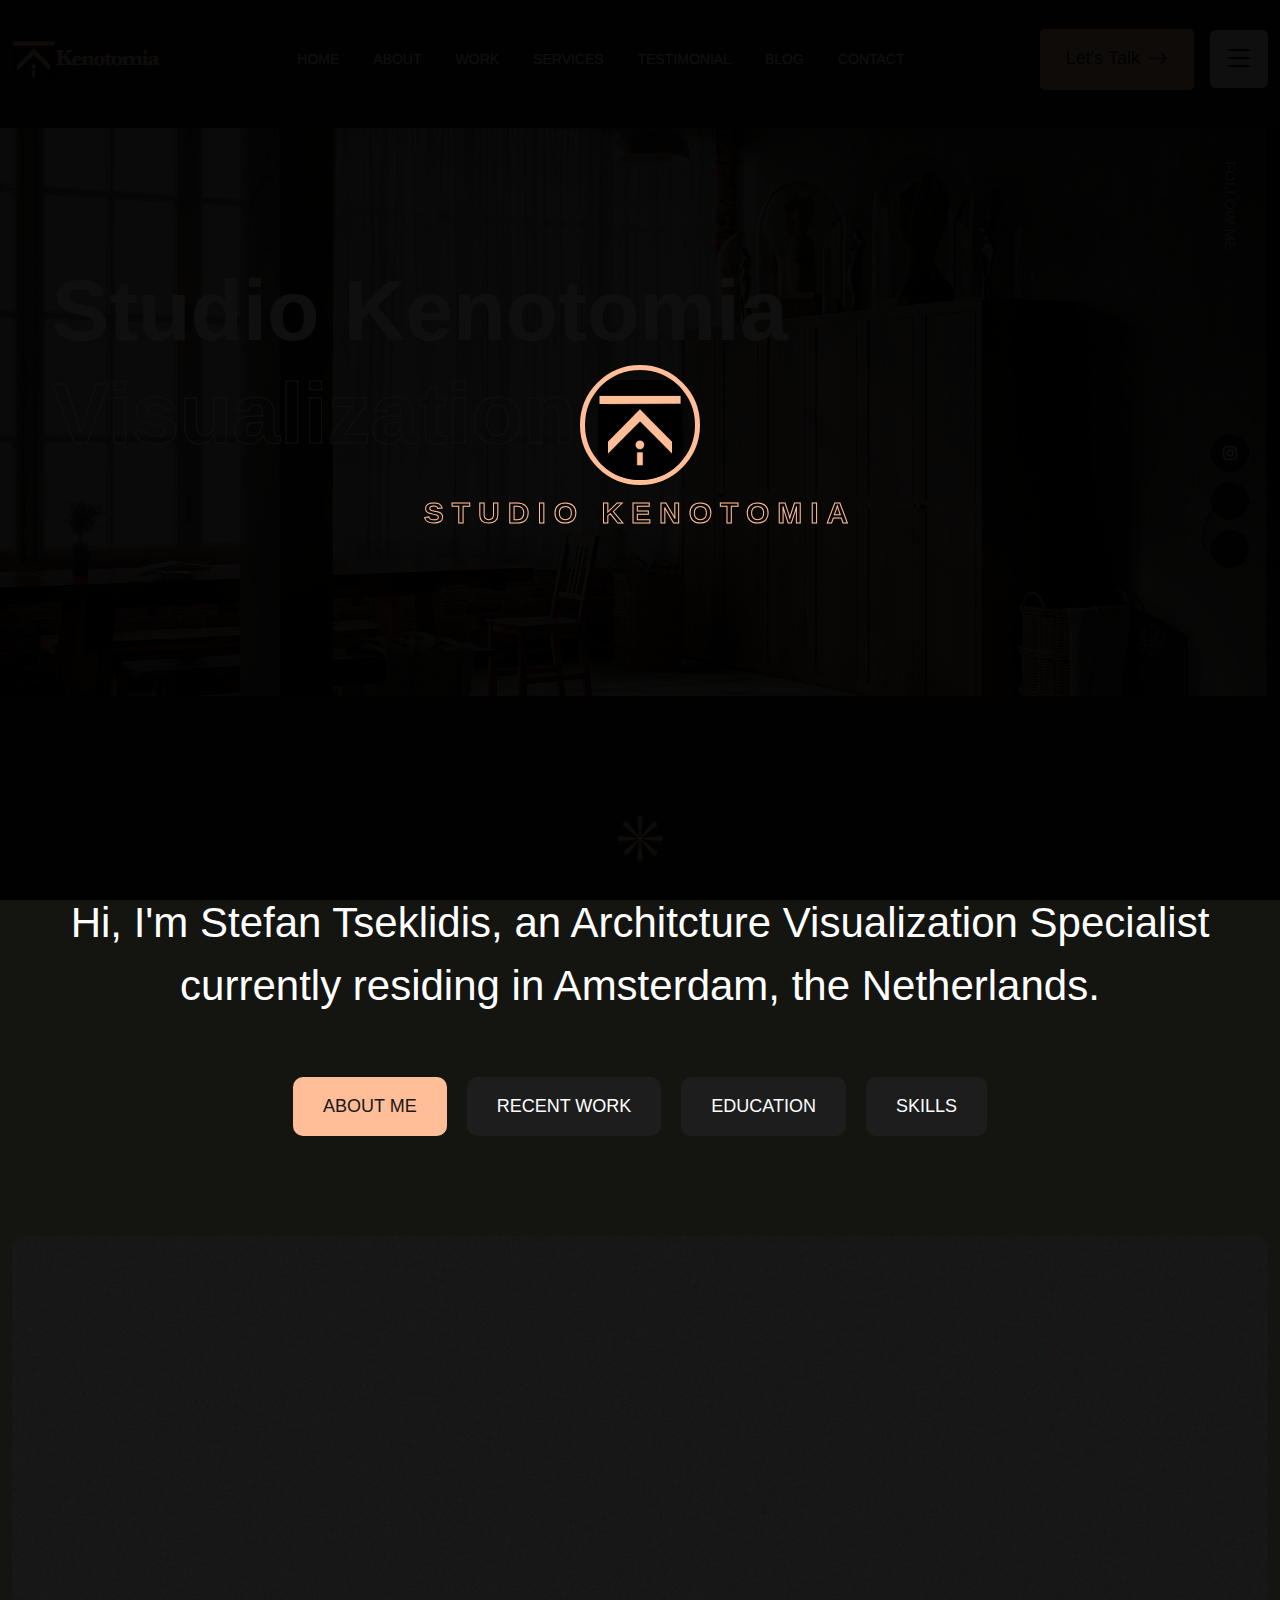
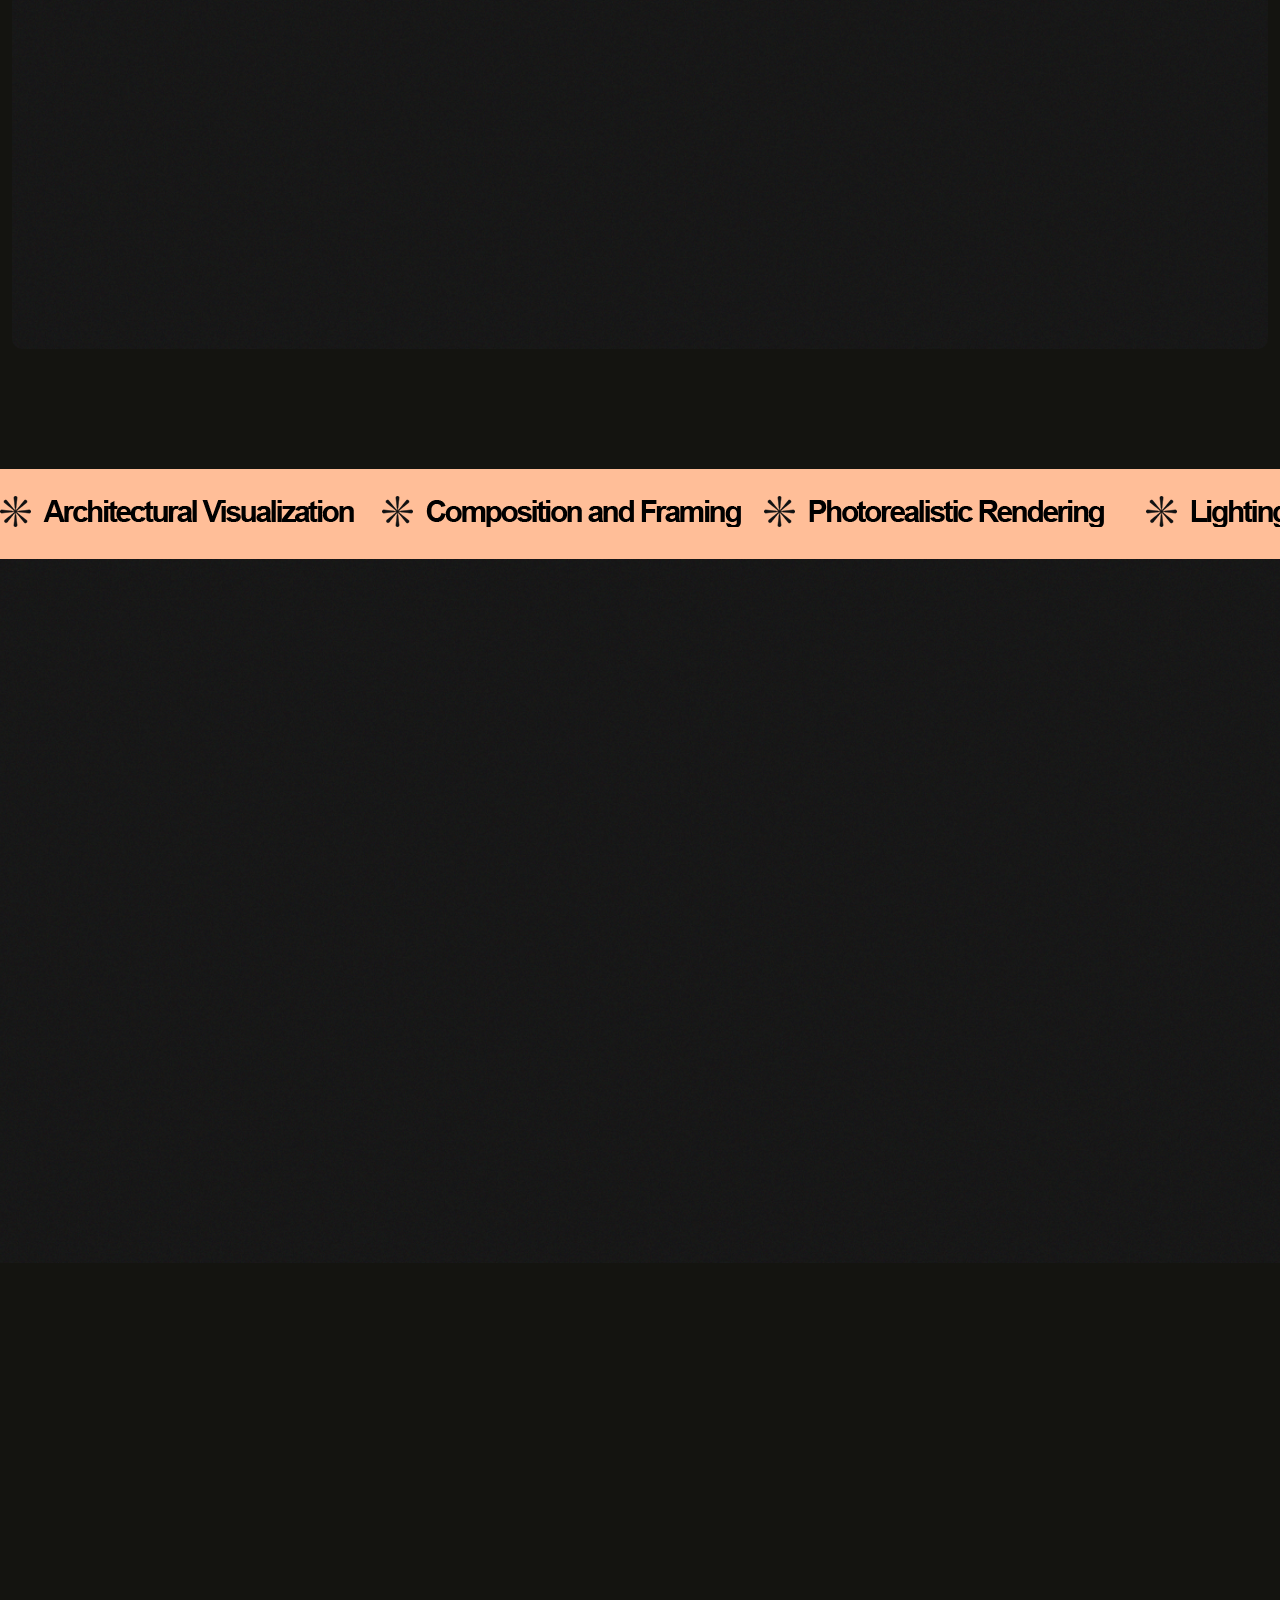
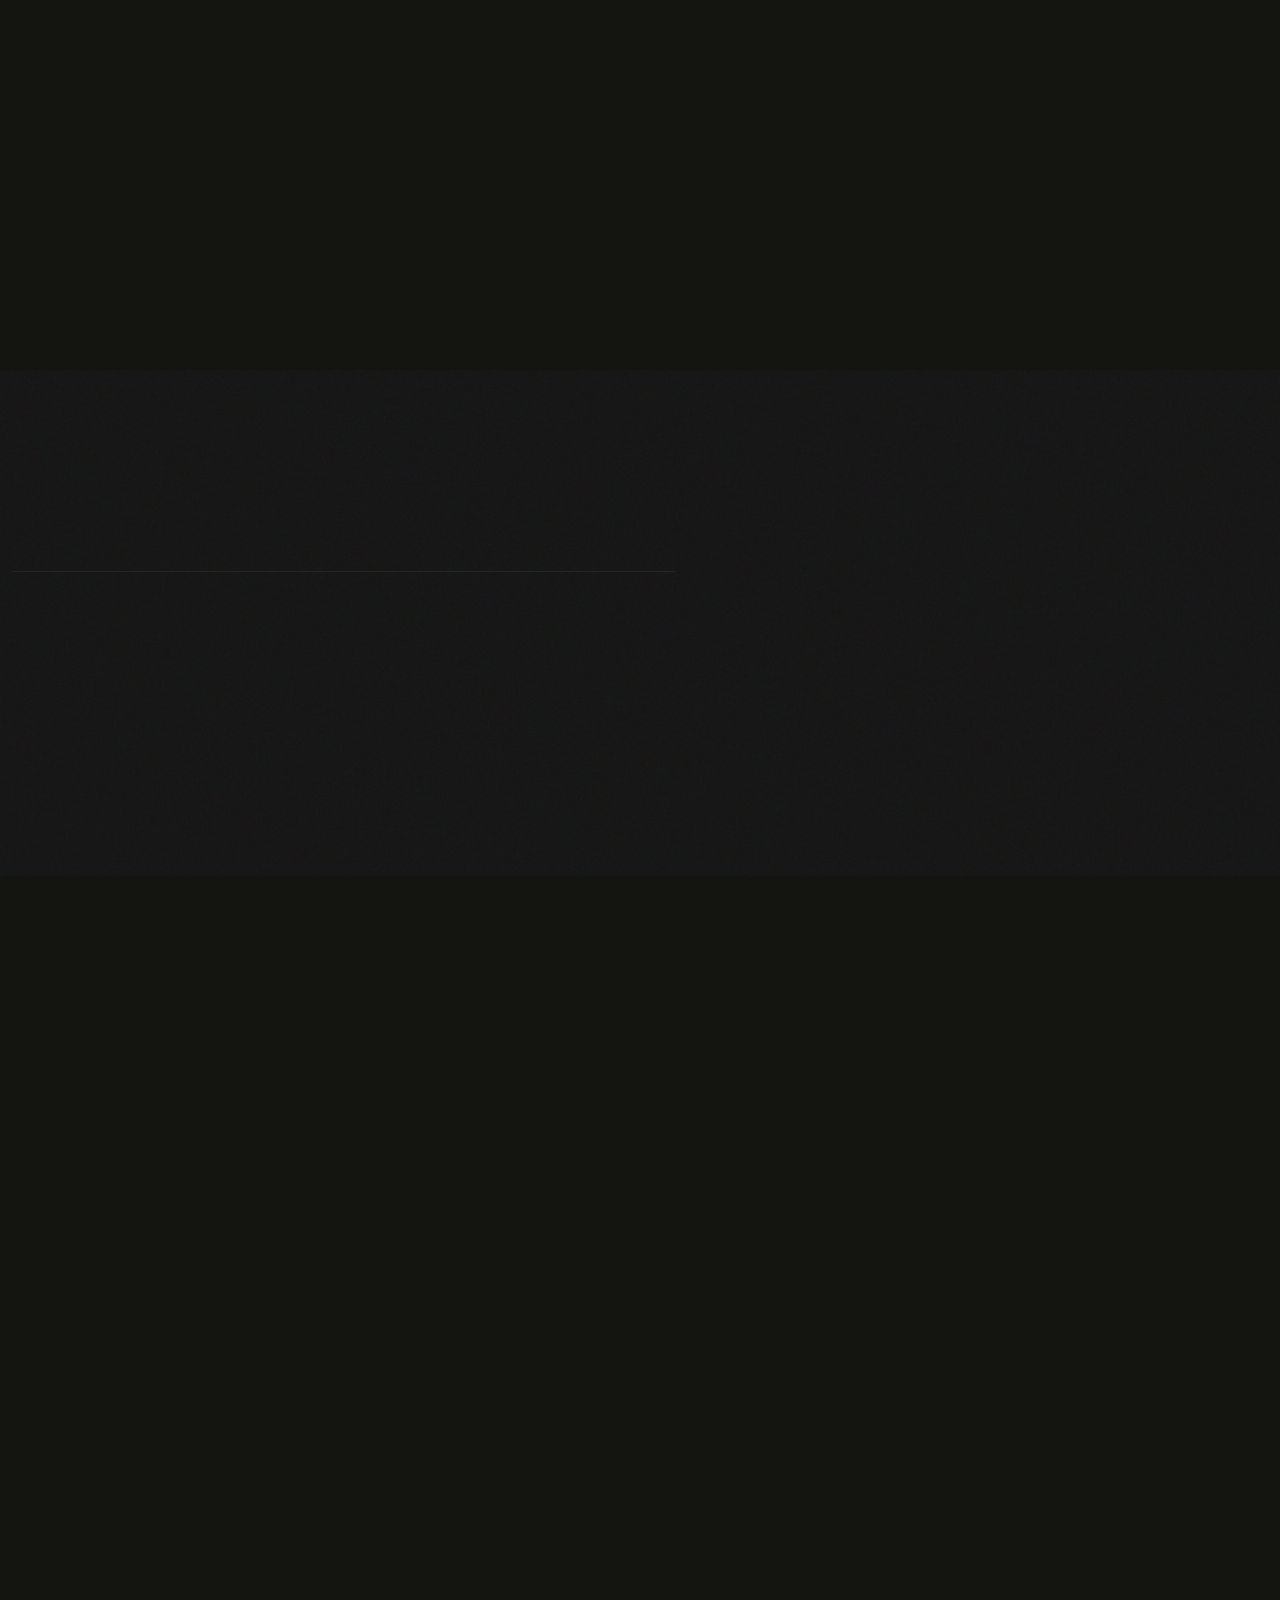
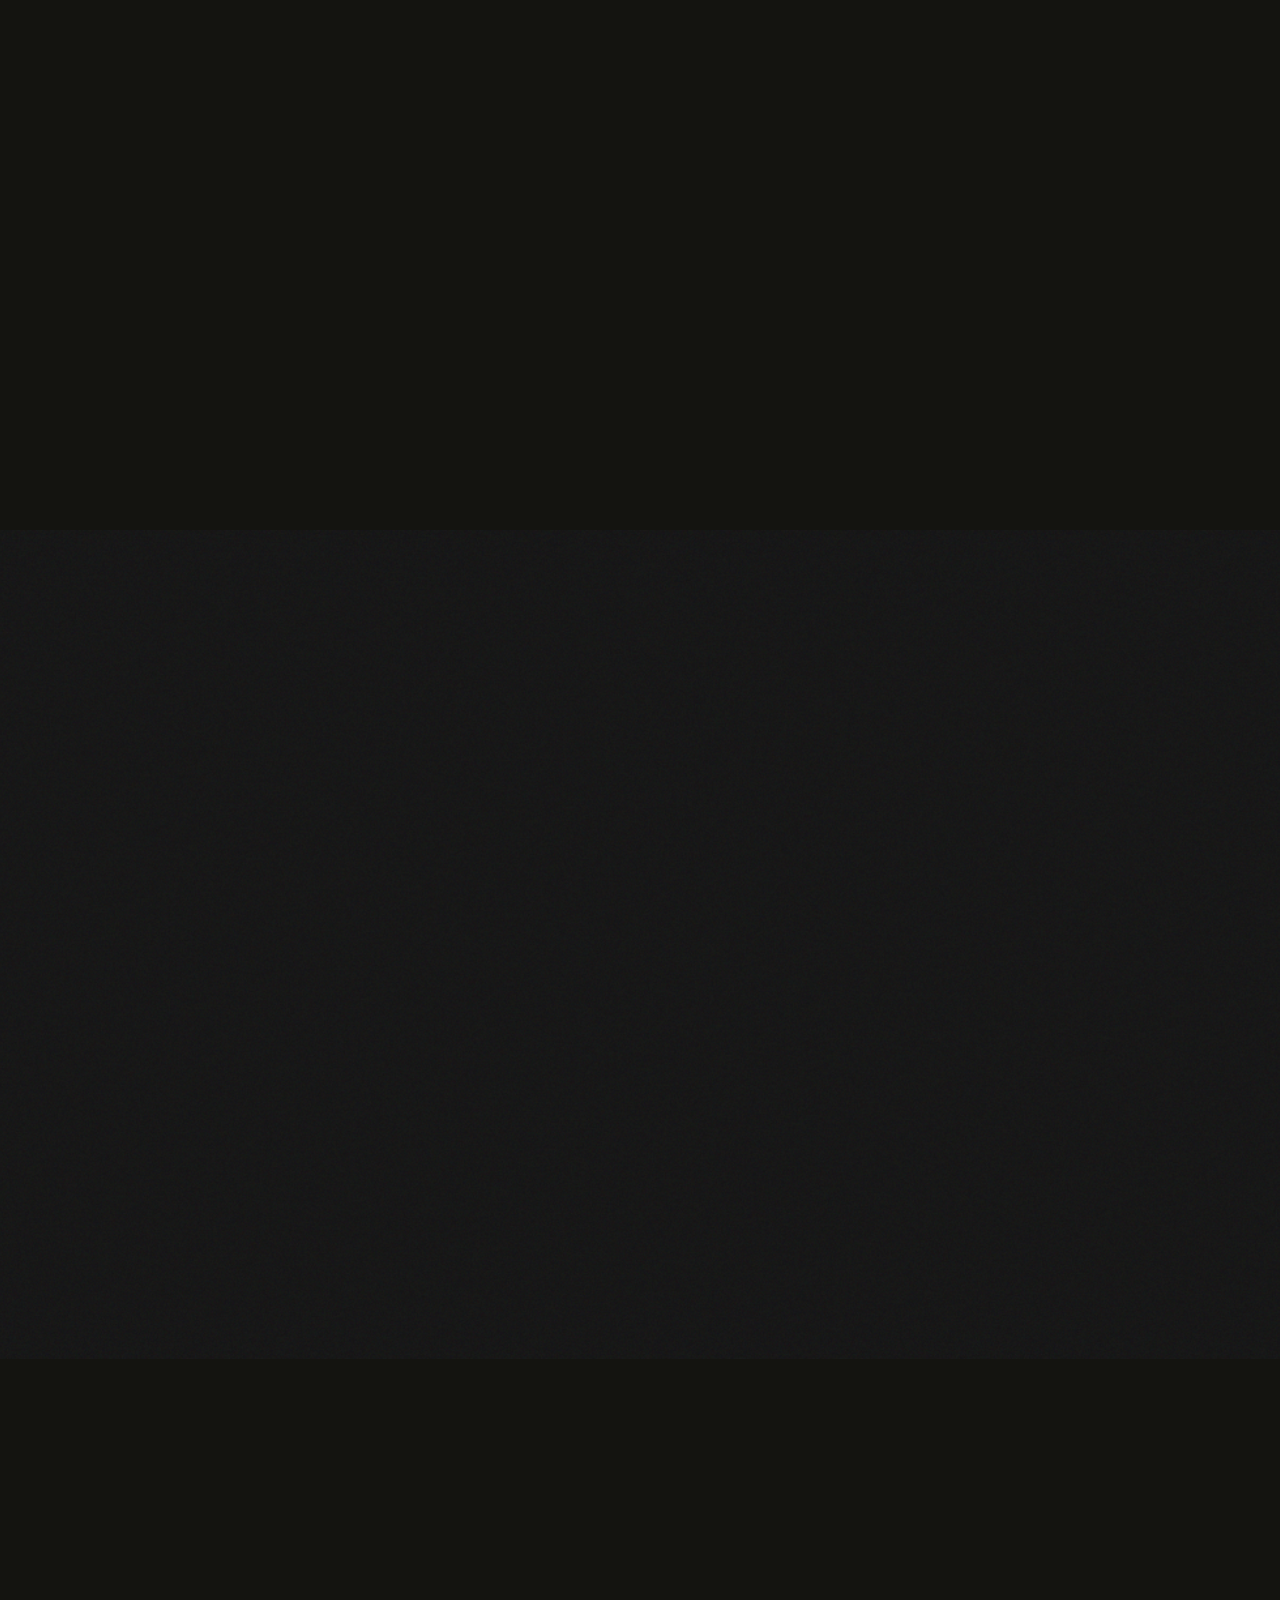
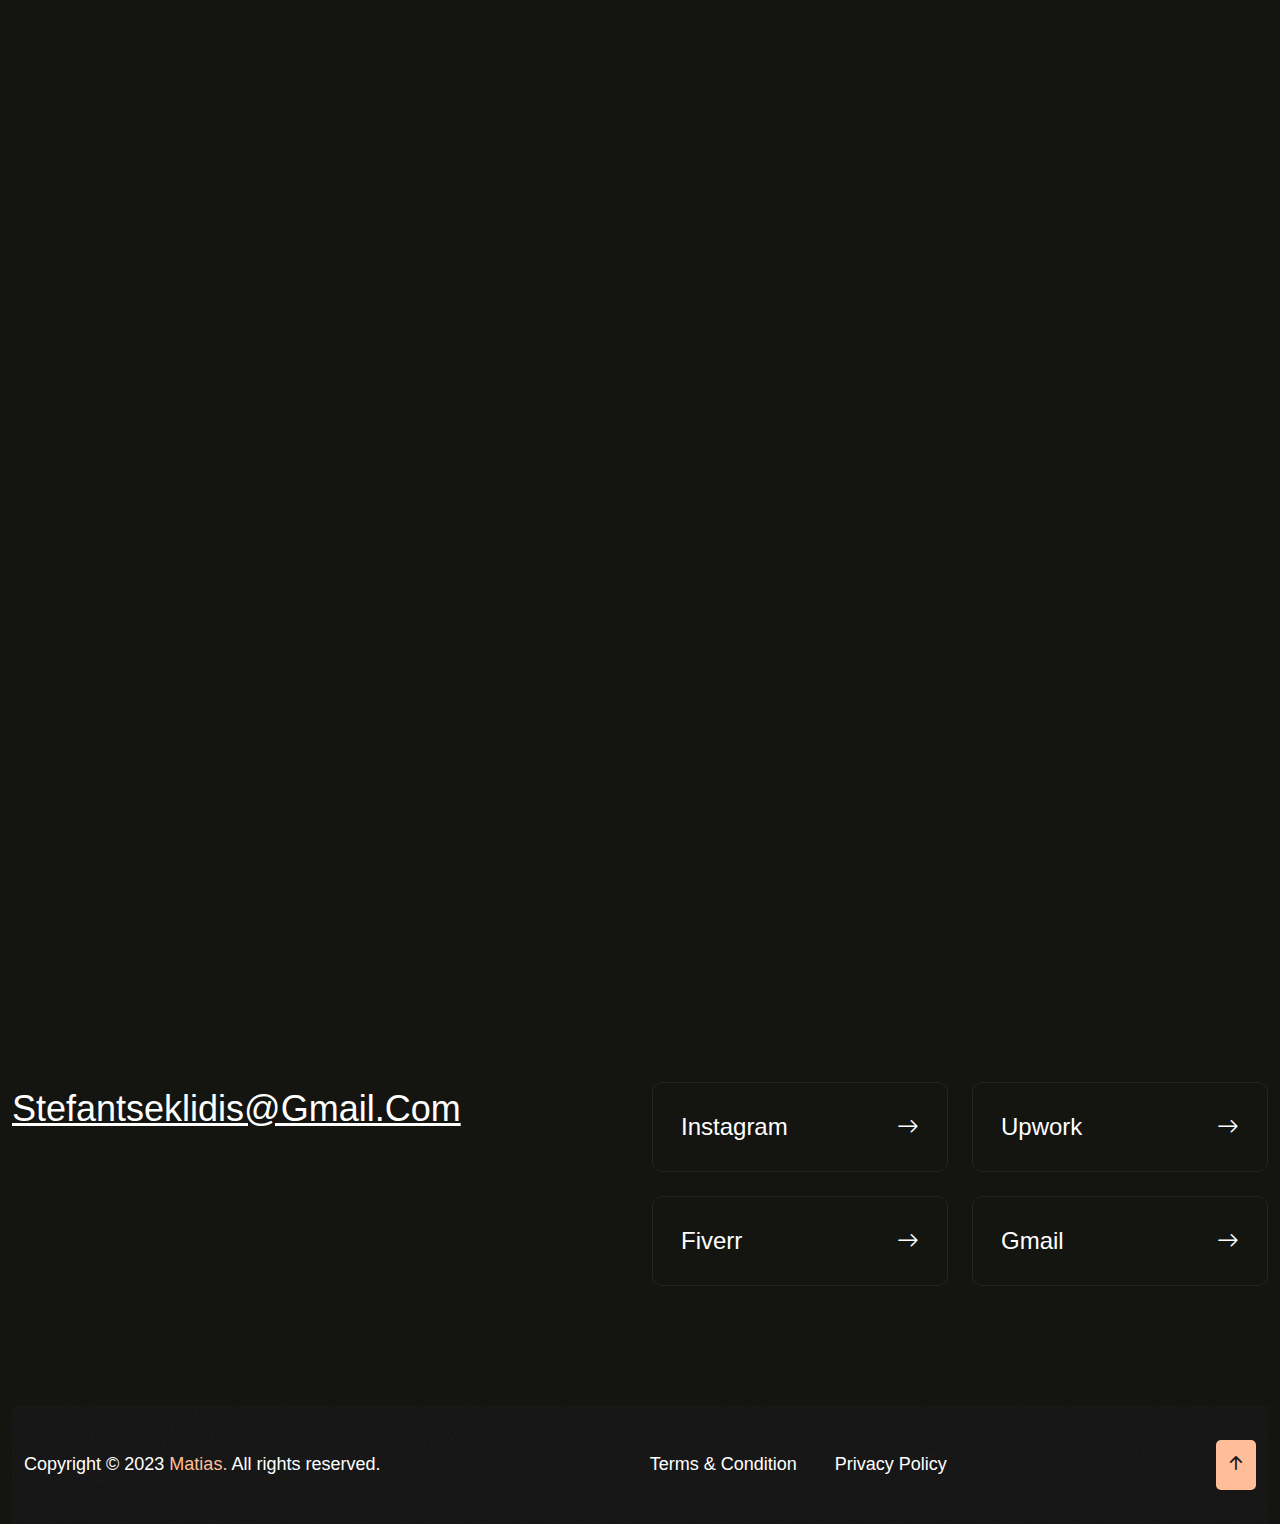
==== commit c23948ee: "footers correction" ====
--- a/index.html
+++ b/index.html
@@ -949,68 +949,74 @@
 <!--<< Footer >>-->
 <footer class="footer__section">
    <div class="container">
-      <div class="footer__top pt-120 pb-120">
-         <div class="fl" data-aos="fade-up" data-aos-duration="1000">
-            Get In Touch
-         </div>
-         <div class="row g-4">
-            <div class="col-lg-6">
-               <div class="get__content">
-                 
-                  <a href="#0">stefantseklidis@gmail.com</a>
-               </div>
-            </div>
-            <div class="col-lg-6">
-               <div class="get__rightcontetn">
-                  <div class="row g-4">
-                     
-                     <div class="col-lg-6 col-md-6 col-sm-6">
-                        <a href="#0" class="social__footer">
-                           Instagram
-                           <i class="bi bi-arrow-right"></i>
-                        </a>
-                     </div>
-                     <div class="col-lg-6 col-md-6 col-sm-6">
-                        <a href="#0" class="social__footer">
-                           Dribble
-                           <i class="bi bi-arrow-right"></i>
-                        </a>
-                     </div>
-                     <div class="col-lg-6 col-md-6 col-sm-6">
-                        <a href="#0" class="social__footer">
-                           Webflow
-                           <i class="bi bi-arrow-right"></i>
-                        </a>
-                     </div>
-                  </div>
-               </div>
-            </div>
-         </div>
-      </div>
-   </div>
-   <div class="footer__bottom cmn__bg">
-      <div class="container">
+     <div class="footer__top pt-120 pb-120">
+       <div class="fl" data-aos="fade-up" data-aos-duration="1000">
+         Get In Touch
+       </div>
+       <div class="row g-4">
+         <div class="col-lg-6">
+           <div class="get__content">
+             <a href="mailto:stefantseklidis@gmail.com">stefantseklidis@gmail.com</a>
+           </div>
+         </div>
+         <div class="col-lg-6">
+           <div class="get__rightcontetn">
+             <div class="row g-4">
+               <div class="col-lg-6 col-md-6 col-sm-6">
+                 <a href="https://www.instagram.com/studio_kenotomia/" class="social__footer">
+                   Instagram
+                   <i class="bi bi-arrow-right"></i>
+                 </a>
+               </div>
+               <div class="col-lg-6 col-md-6 col-sm-6">
+                 <a href="https://www.upwork.com/freelancers/~017eb694566ba6c12c" class="social__footer">
+                   Upwork
+                   <i class="bi bi-arrow-right"></i>
+                 </a>
+               </div>
+               <div class="col-lg-6 col-md-6 col-sm-6">
+                 <a href="https://www.fiverr.com/stefantsek?up_rollout=true" class="social__footer">
+                   Fiverr
+                   <i class="bi bi-arrow-right"></i>
+                 </a>
+               </div>
+               <div class="col-lg-6 col-md-6 col-sm-6">
+                 <a href="https://mail.google.com/mail/?view=cm&fs=1&tf=1&to=stefantseklidis@gmail.com" class="social__footer">
+                   Gmail
+                   <i class="bi bi-arrow-right"></i>
+                 </a>
+               </div>
+             </div>
+           </div>
+         </div>
+       </div>
+     </div>
+ 
+     <div class="footer__bottom cmn__bg">
+       <div class="container">
          <div class="copyright">
-            <p class="white"> Copyright © 2023 <a href="index-2.html" class="base">Matias.</a> All rights reserved.</p>
-            <ul class="terms">
-               <li>
-                  <a href="#0">
-                     Terms & Condition
-                  </a>
-               </li>
-               <li>
-                  <a href="#0">
-                     Privacy Policy
-                  </a>
-               </li>
-            </ul>
-            <a href="#about" class="toparrow">
-               <i class="bi bi-arrow-up-short"></i>
-            </a>
-         </div>
-      </div>
-   </div>
-</footer>
+           <p class="white">Copyright © 2023 <a href="index-2.html" class="base">Matias.</a> All rights reserved.</p>
+           <ul class="terms">
+             <li>
+               <a href="#0">
+                 Terms & Condition
+               </a>
+             </li>
+             <li>
+               <a href="#0">
+                 Privacy Policy
+               </a>
+             </li>
+           </ul>
+           <a href="#about" class="toparrow">
+             <i class="bi bi-arrow-up-short"></i>
+           </a>
+         </div>
+       </div>
+     </div>
+   </div>
+ </footer>
+ 
 <!--<< Footer >>-->
 
 <!--<<  sub side bar custom >>-->
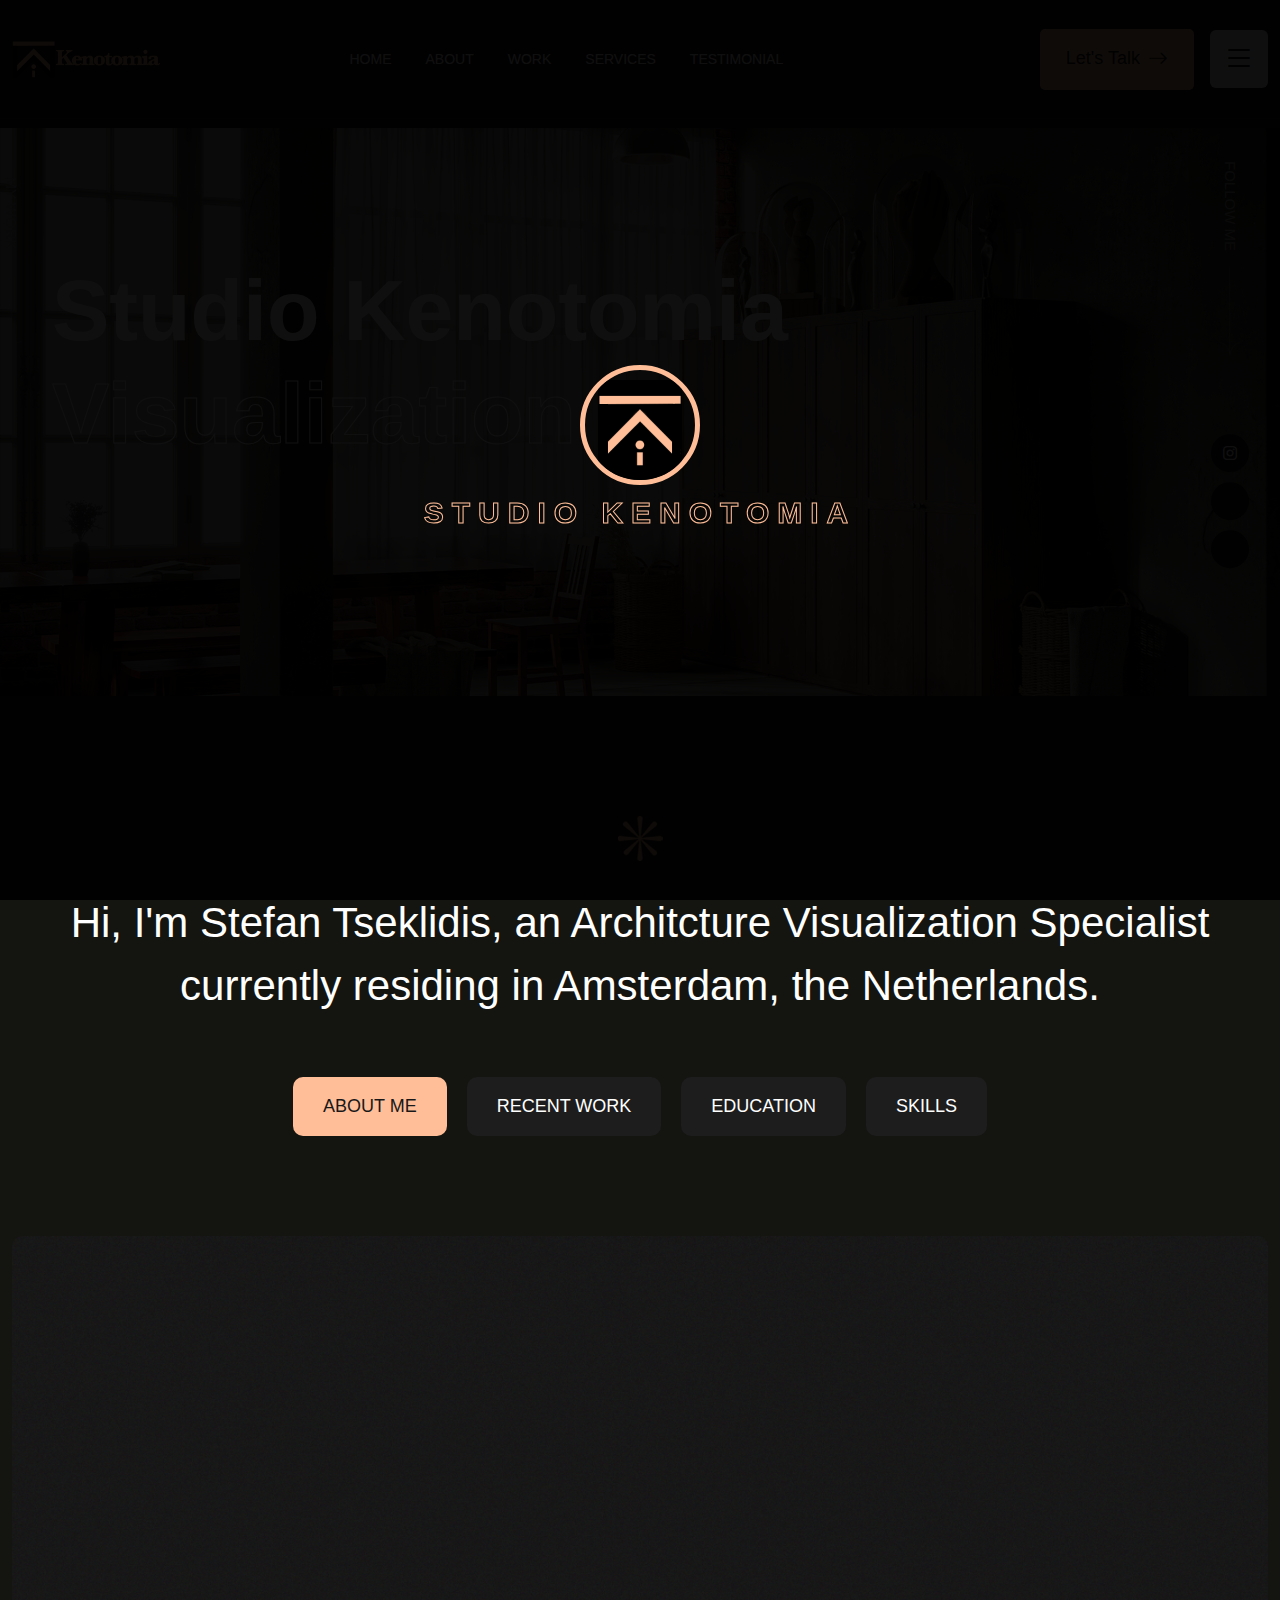
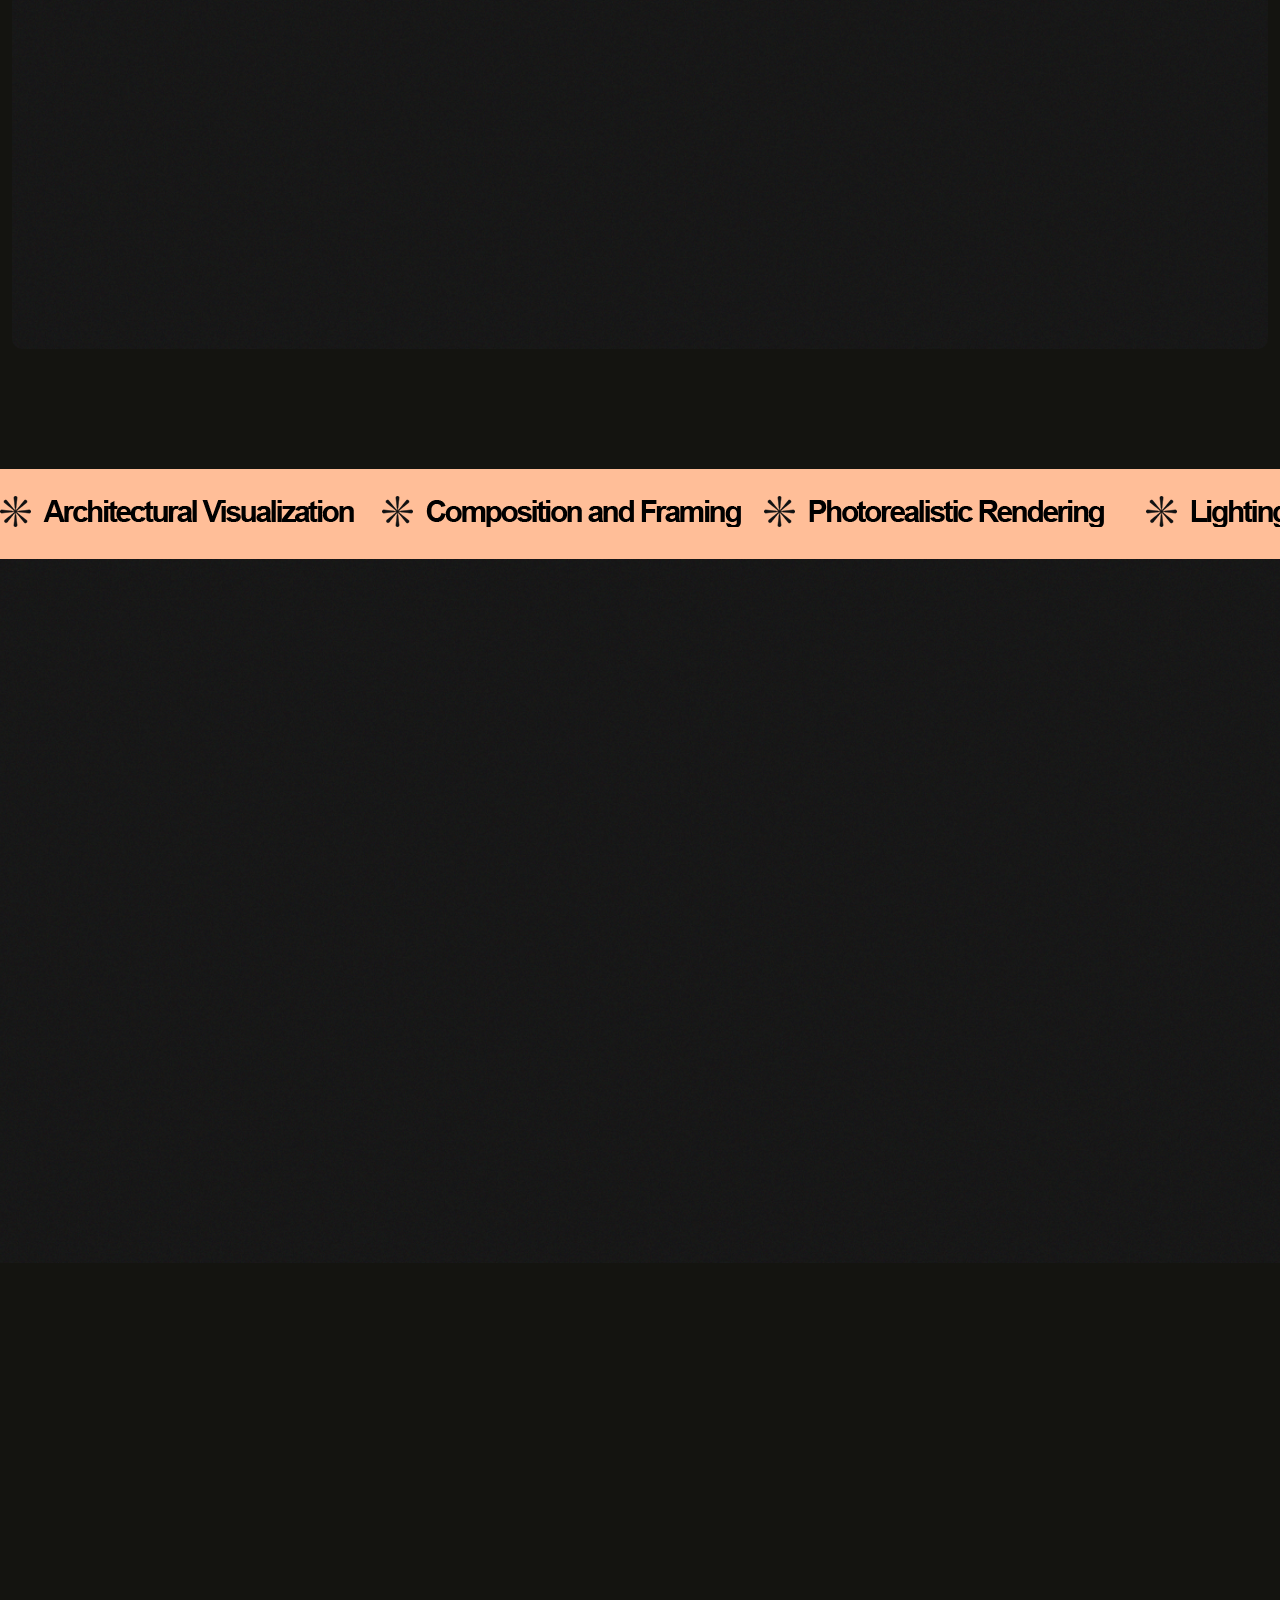
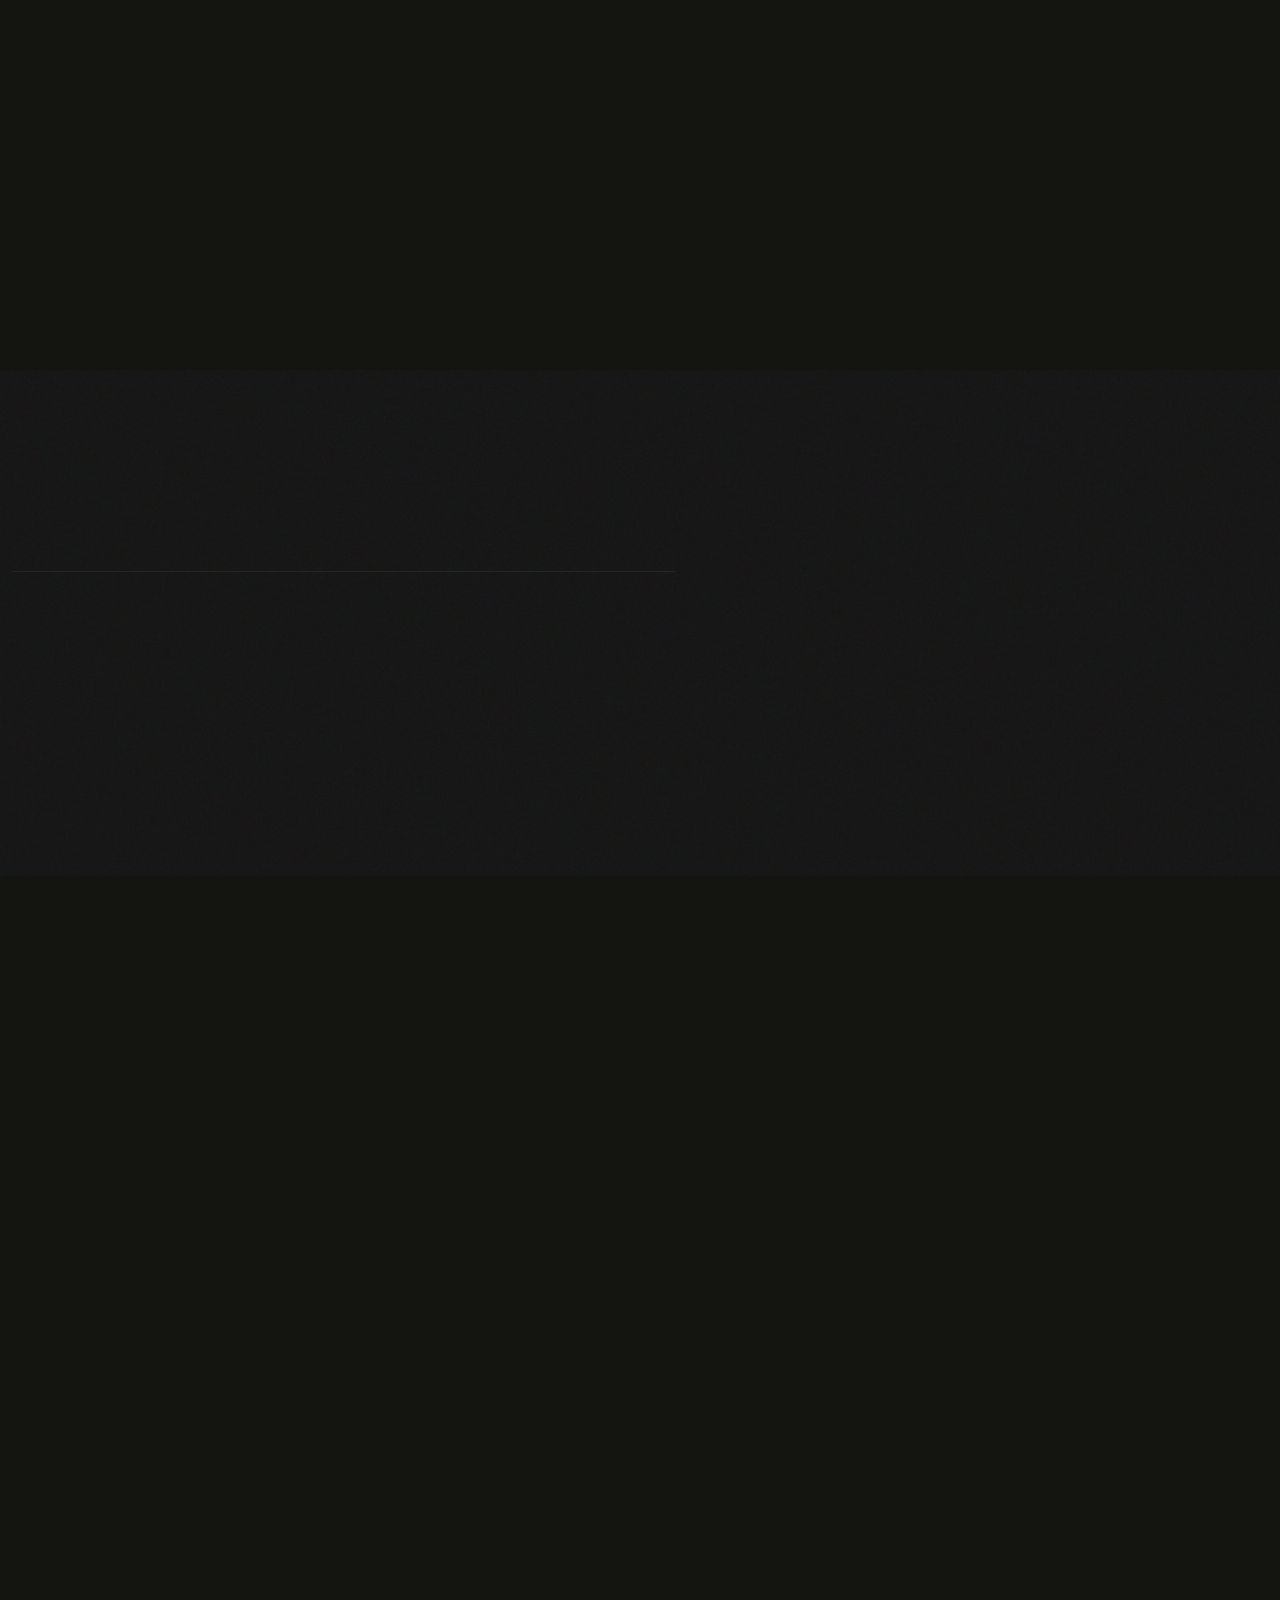
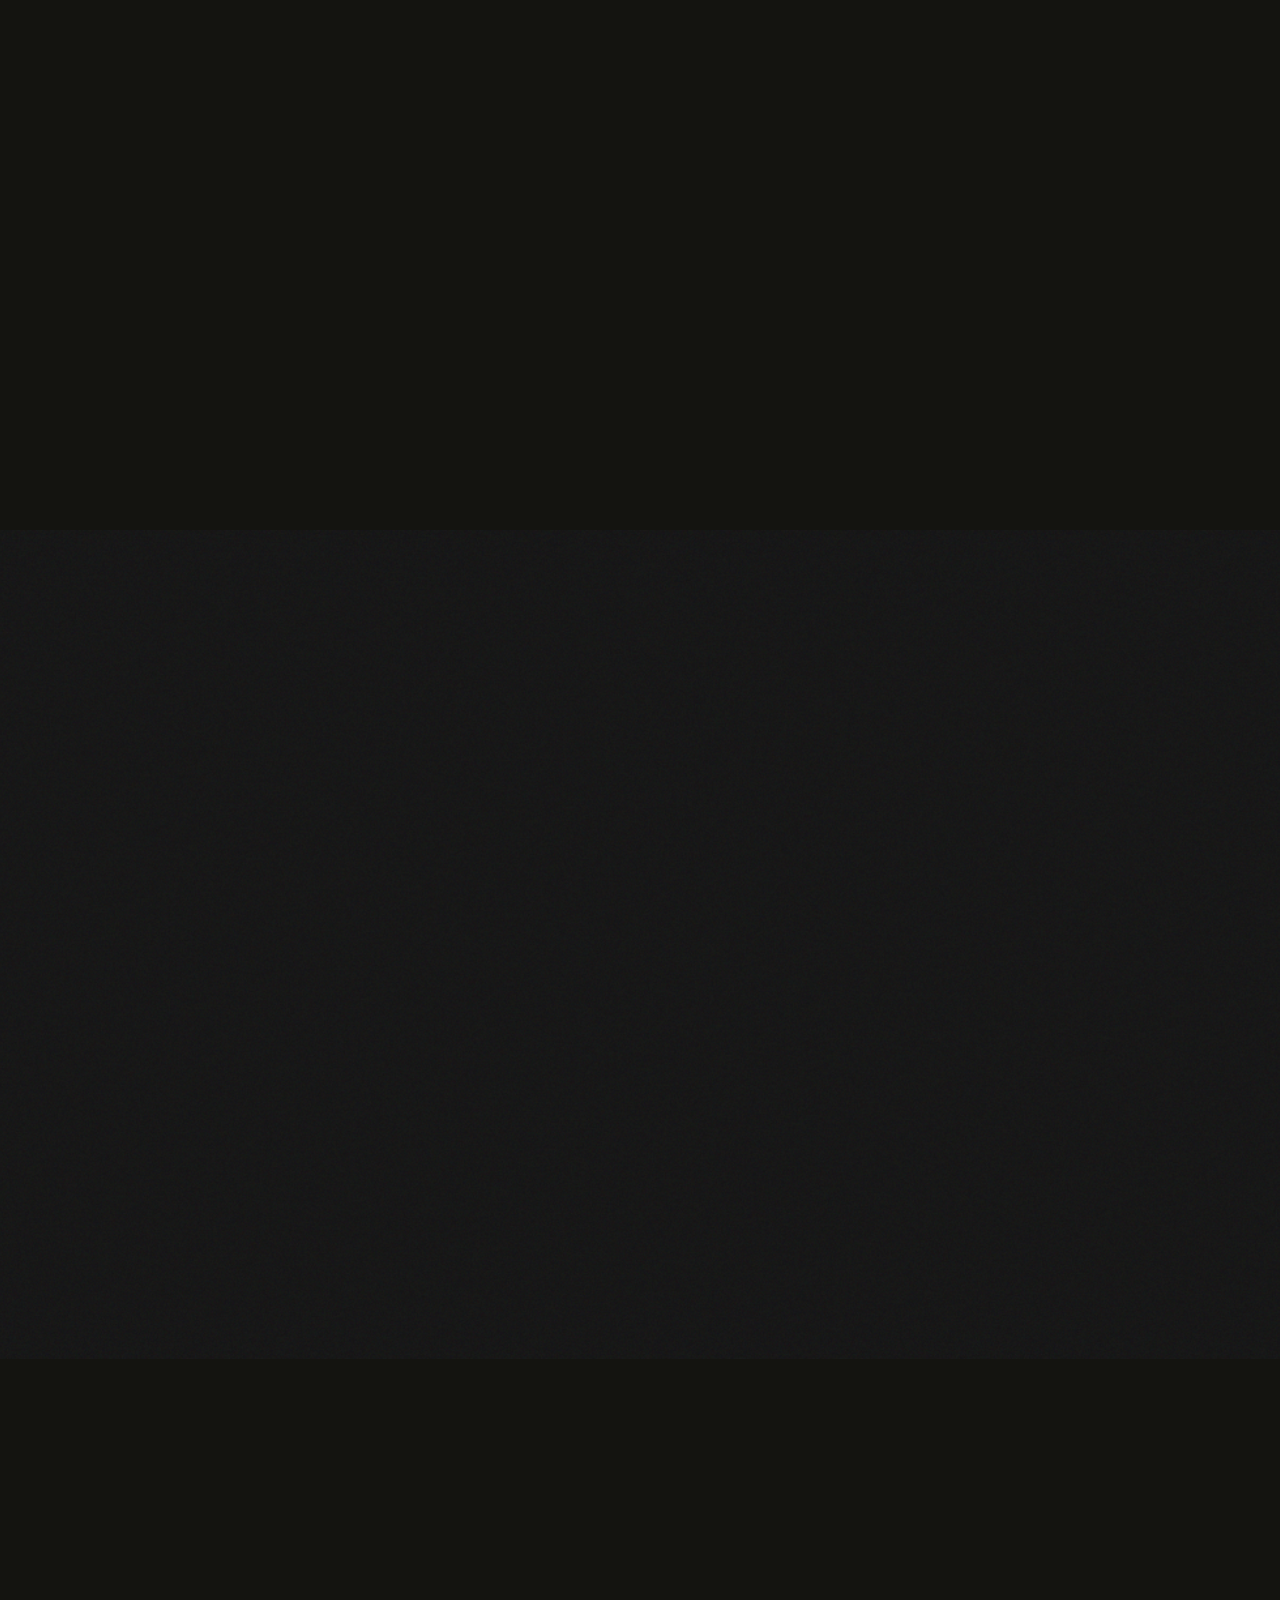
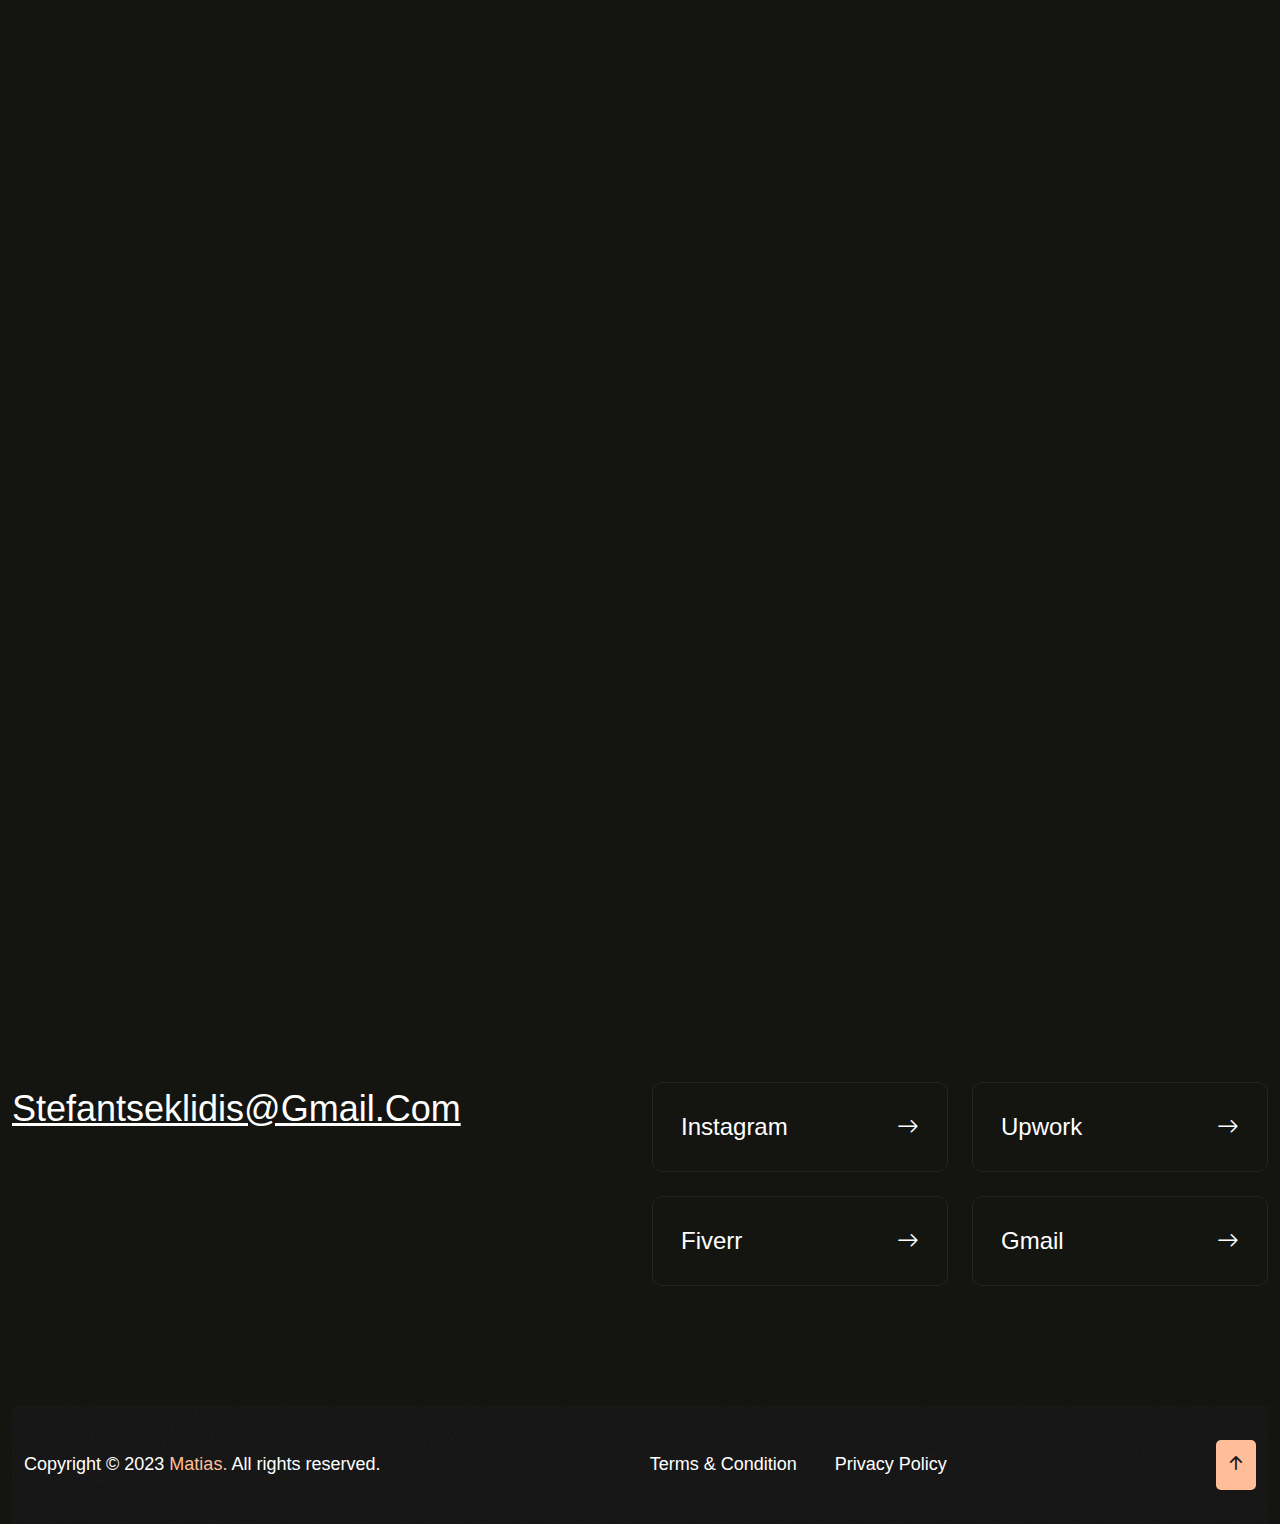
==== commit 59184b29: "remove blog from index html" ====
--- a/index.html
+++ b/index.html
@@ -71,18 +71,7 @@
                      Testimonial
                   </a>
                </li>
-               <li>
-                  <a href="javascript:void(0)">
-                     Blog 
-                  </a>
-                  <ul class="sub-menu">
-                     <li class="subtwohober">
-                        <a href="blog.html">Blog</a>
-                     </li>
-                     <li><a href="blog-details.html">Blog Details</a></li>
-                  </ul>
-               </li>
-               <li>
+              
                   <a href="contact.html">
                      Contact
                   </a>
@@ -329,7 +318,7 @@
                          <div class="exri__item" style="display: flex; align-items: center; text-align: center;">
                            <span class="fz-18 fw-500 base" style="flex: 1;">2022-2025</span>
                            <div class="expri__cont" style="flex: 2;">
-                             <h4 class="mb-15 text-white">Mechanical Engineering</h4>
+                             <h4 class="mb-15 text-white">BSc Mechanical Engineering</h4>
                              <p class="fz-18 pra d-block">Vrije Universiteit Amsterdam / University of Twente</p>
                            </div>
                          </div>
@@ -863,7 +852,7 @@
          <h2 class="fw-500" data-aos="fade-down" data-aos-duration="1000">
             Happy Words From Happy 
            <span class="d-block">
-            Customer
+            Customers
            </span>
          </h2>
       </div>
@@ -881,7 +870,7 @@
                            <i class="bi bi-star-fill ratting fz-20"></i>
                         </div>
                         <p>
-                           Delivered exactly what we envisioned with impressive attention to detail and realism.                        </p>
+                           Delivered exactly what we envisioned with very nice attention to detail and realism.                        </p>
                         <h4 class="base mb-2">
                            Erik Johansson                        </h4>
                         <span class="fz-18 ptext">
@@ -896,7 +885,7 @@
                            <i class="bi bi-star-fill ratting fz-20"></i>
                         </div>
                         <p>
-                           Easy to work with, responsive, and provided high-quality visuals that enhanced our project.                        </p>
+                           Easy to work with, responsive, and provided high-quality visuals that made our project much better.                        </p>
                         <h4 class="base mb-2">
                            Lisa Martin                        </h4>
                         <span class="fz-18 ptext">
@@ -911,7 +900,7 @@
                            <i class="bi bi-star-fill ratting fz-20"></i>
                         </div>
                         <p>
-                           Understood our design goals clearly and brought them to life with clean, professional renderings.                        </p>
+                           Understood design goals clear and brought them to life with clean and a professional renderings.                        </p>
                         <h4 class="base mb-2">
                            Dimitris Papadopoulos                        </h4>
                         <span class="fz-18 ptext">
